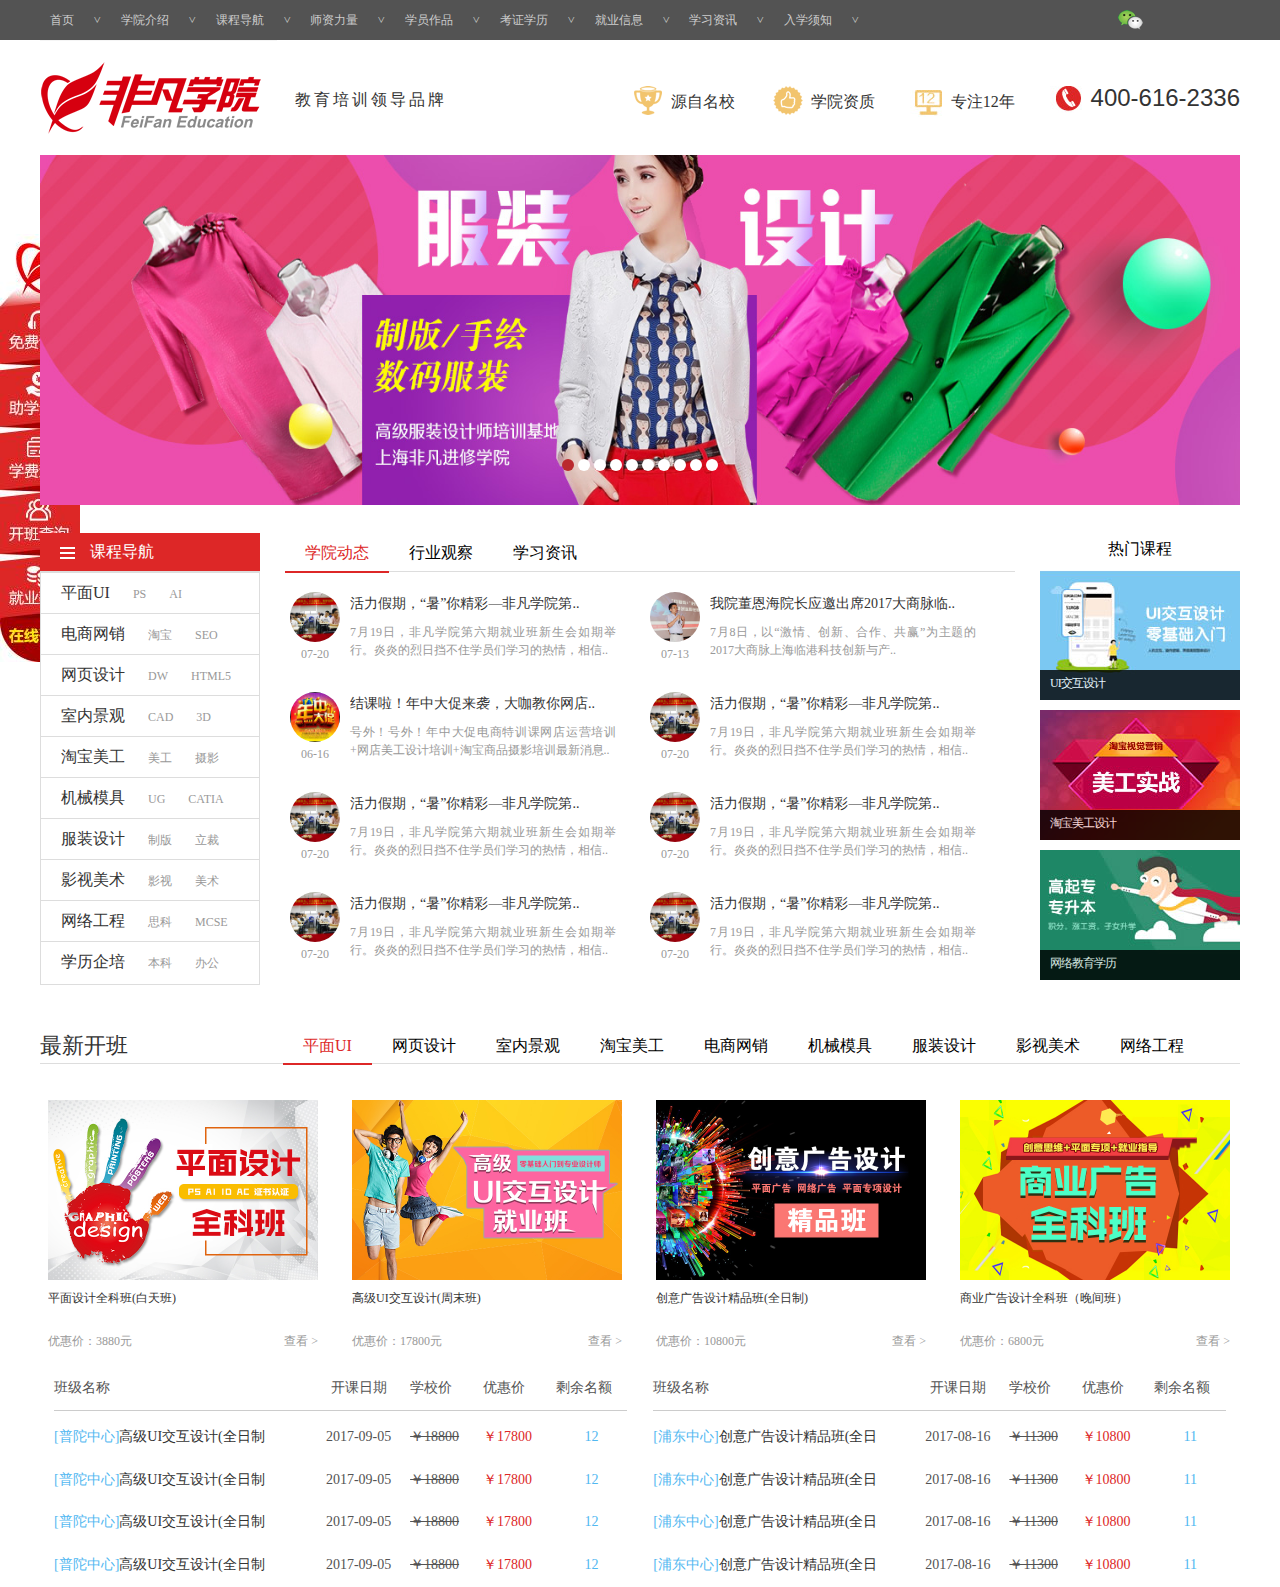
==== index.html @ f6f7ebbf "下午" ====
<!DOCTYPE html>
<html>

	<head>
		<meta charset="UTF-8">
		<title></title>
		<link rel="stylesheet" type="text/css" href="css/style.css" />

	</head>

	<body>
		<div class="side-ad">
			<img src="images/side.jpg">
		</div>
		<div class="top">

			<div class="w">
				<div class="left">
					<ul>
						<li>
							<a href="">首页<span class="row"></span></a>
						</li>
						<li>
							<a href="">学院介绍<span class="row"></span></a>
							<ul>
								<li>
									<a href="">学院简介</a>
								</li>
								<li>
									<a href="">文化风采</a>
								</li>
								<li>
									<a href="">办学特色</a>
								</li>
								<li>
									<a href="">发展进程</a>
								</li>
								<li>
									<a href="">新闻媒体</a>
								</li>
								<li>
									<a href="">校区分布</a>
								</li>
								<li>
									<a href="">加入我们</a>
								</li>
							</ul>
						</li>
						<li>
							<a href="">课程导航<span class="row"></span></a>
							<ul>
								<li>
									<a href="">学院简介</a>
								</li>
								<li>
									<a href="">文化风采</a>
								</li>
								<li>
									<a href="">办学特色</a>
								</li>
								<li>
									<a href="">发展进程</a>
								</li>
								<li>
									<a href="">新闻媒体</a>
								</li>
								<li>
									<a href="">校区分布</a>
								</li>
								<li>
									<a href="">加入我们</a>
								</li>
							</ul>
						</li>
						<li>
							<a href="">师资力量<span class="row"></span></a>
							<ul>
								<li>
									<a href="">学院简介</a>
								</li>
								<li>
									<a href="">文化风采</a>
								</li>
								<li>
									<a href="">办学特色</a>
								</li>
								<li>
									<a href="">发展进程</a>
								</li>
								<li>
									<a href="">新闻媒体</a>
								</li>
								<li>
									<a href="">校区分布</a>
								</li>
								<li>
									<a href="">加入我们</a>
								</li>
							</ul>
						</li>
						<li>
							<a href="">学员作品<span class="row"></span></a>
							<ul>
								<li>
									<a href="">学院简介</a>
								</li>
								<li>
									<a href="">文化风采</a>
								</li>
								<li>
									<a href="">办学特色</a>
								</li>
								<li>
									<a href="">发展进程</a>
								</li>
								<li>
									<a href="">新闻媒体</a>
								</li>
								<li>
									<a href="">校区分布</a>
								</li>
								<li>
									<a href="">加入我们</a>
								</li>
							</ul>
						</li>
						<li>
							<a href="">考证学历<span class="row"></span></a>
							<ul>
								<li>
									<a href="">学院简介</a>
								</li>
								<li>
									<a href="">文化风采</a>
								</li>
								<li>
									<a href="">办学特色</a>
								</li>
								<li>
									<a href="">发展进程</a>
								</li>
								<li>
									<a href="">新闻媒体</a>
								</li>
								<li>
									<a href="">校区分布</a>
								</li>
								<li>
									<a href="">加入我们</a>
								</li>
							</ul>
						</li>
						<li>
							<a href="">就业信息<span class="row"></span></a>
							<ul>
								<li>
									<a href="">学院简介</a>
								</li>
								<li>
									<a href="">文化风采</a>
								</li>
								<li>
									<a href="">办学特色</a>
								</li>
								<li>
									<a href="">发展进程</a>
								</li>
								<li>
									<a href="">新闻媒体</a>
								</li>
								<li>
									<a href="">校区分布</a>
								</li>
								<li>
									<a href="">加入我们</a>
								</li>
							</ul>
						</li>
						<li>
							<a href="">学习资讯<span class="row"></span></a>
							<ul>
								<li>
									<a href="">学院简介</a>
								</li>
								<li>
									<a href="">文化风采</a>
								</li>
								<li>
									<a href="">办学特色</a>
								</li>
								<li>
									<a href="">发展进程</a>
								</li>
								<li>
									<a href="">新闻媒体</a>
								</li>
								<li>
									<a href="">校区分布</a>
								</li>
								<li>
									<a href="">加入我们</a>
								</li>
							</ul>
						</li>
						<li>
							<a href="">入学须知<span class="row"></span></a>
						</li>
					</ul>
				</div>
				<div class="right">
					<div class="wx">
						<img src="images/wx.png" /></div>
					<div class="wx2">
						<img src="images/wx2.jpg" style="display: none;" />
					</div>
				</div>
			</div>
		</div>
		<div class="head">
			<div class="hdlogo1">
				<a href="#"><img src="images/logo.png" /></a>
			</div>
			<div class="hdlogo2">教育培训领导品牌</div>
			<div class="hd3">
				<ul>
					<li><img src="images/jb.png" alt="" />源自名校</li>
					<li><img src="images/zan.png" alt="" />学院资质</li>
					<li><img src="images/dn.jpg" alt="" />专注12年</li>
				</ul>
			</div>
			<div class="hdtell"><img src="images/tel.jpg" />400-616-2336</div>

		</div>
		<div id="banner">
			<div class="pic">
				<ul>
					<li style="display: block;">
						<a href=""><img src="images/1.jpg" /></a>
					</li>
					<li>
						<a href=""><img src="images/2.jpg" /></a>
					</li>
					<li>
						<a href=""><img src="images/3.jpg" /></a>
					</li>
					<li>
						<a href=""><img src="images/4.jpg" /></a>
					</li>
					<li>
						<a href=""><img src="images/5.jpg" /></a>
					</li>
					<li>
						<a href=""><img src="images/6.jpg" /></a>
					</li>
					<li>
						<a href=""><img src="images/7.jpg" /></a>
					</li>
					<li>
						<a href=""><img src="images/8.jpg" /></a>
					</li>
					<li>
						<a href=""><img src="images/9.jpg" /></a>
					</li>
					<li>
						<a href=""><img src="images/10.jpg" /></a>
					</li>
				</ul>
			</div>
			<div class="tab">
				<ul>
					<li class="on"></li>
					<li></li>
					<li></li>
					<li></li>
					<li></li>
					<li></li>
					<li></li>
					<li></li>
					<li></li>
					<li></li>
				</ul>
			</div>
			<div class="btn">
				<div id="leftBtn">&lt;</div>
				<div id="rightBtn">&gt;</div>
			</div>
		</div>
		<div id="contain">
			<div class="JJ1">
				<div class="fl">
					<div class="neibu">
						<div style="background-color: #dd2727;">
							<h2>课程导航</h2>
						</div>
						<ul class="lis">
							<li>
								<a class="big">平面UI</a>
								<a> PS</a>
								<a>AI</a>
								<div class="hide">
									<ul class="hdul">
										<li>
											<p>
												<a>平面设计全科班</a>
											</p>
										</li>
										<li>
											<p>
												<a>创意广告设计精品班</a>
											</p>
										</li>
										<li>
											<p>
												<a>商业广告设计全科班</a>
											</p>
										</li>
										<li>
											<p>
												<a>高级UI交互设计就业班</a>
											</p>
										</li>

									</ul>
								</div>
							</li>
							<li>
								<a class="big">电商网销</a>
								<a>淘宝</a>
								<a>SEO</a>
								<div class="hide">
									<ul class="hdul">
										<li>
											<p>
												<a>淘宝运营实战班(电子商务A)</a>
											</p>
										</li>
										<li>
											<p>
												<a>电商运营操盘高阶班</a>
											</p>
										</li>
										<li>
											<p>
												<a>商城运营高级班</a>
											</p>
										</li>
										<li>
											<p>
												<a>商城运营高级班</a>
											</p>
										</li>
										<li>
											<p>
												<a>全网营销大师班</a>
											</p>
										</li>
										<li>
											<p>
												<a>淘宝运营实战班(电子商务B)</a>
											</p>
										</li>
										<li>
											<p>
												<a>淘宝运营实战班(电子商务B)</a>
											</p>
										</li>
										<li>
											<p>
												<a>Seo优化实战班</a>
											</p>
										</li>
										<li>
											<p>
												<a>网络营销实战班</a>
											</p>
										</li>
										<li>
											<p>
												<a>高级网络营销就业班</a>
											</p>
										</li>

									</ul>
								</div>
							</li>
							<li>
								<a class="big">网页设计</a>
								<a>DW</a>
								<a>HTML5</a>
								<div class="hide">
									<ul class="hdul">
										<li>
											<p>
												<a>网页设计师全科班</a>
											</p>
										</li>
										<li>
											<p>
												<a>网页美工设计实战班</a>
											</p>
										</li>
										<li>
											<p>
												<a>Web前端工程师精品班</a>
											</p>
										</li>
										<li>
											<p>
												<a>PHP网站开发工程师</a>
											</p>
										</li>
										<li>
											<p>
												<a>网页美工设计精品班</a>
											</p>
										</li>
										<li>
											<p>
												<a>高级网页设计就业班</a>
											</p>
										</li>

									</ul>
								</div>
							</li>

							<li>
								<a class="big">室内景观</a>
								<a>CAD</a>
								<a>3D</a>
								<div class="hide">
									<ul class="hdul">
										<li>
											<p>
												<a>CAD室内制图全科班</a>
											</p>
										</li>
										<li>
											<p>
												<a>室内外效果图表现班</a>
											</p>
										</li>
										<li>
											<p>
												<a>软装设计精品班</a>
											</p>
										</li>
										<li>
											<p>
												<a>SketchUp景观设计实战班</a>
											</p>
										</li>
										<li>
											<p>
												<a>景观手绘效果图全科班</a>
											</p>
										</li>
										<li>
											<p>
												<a>3dsmax效果图全科班</a>
											</p>
										</li>
										<li>
											<p>
												<a>室内手绘效果图班</a>
											</p>
										</li>
										<li>
											<p>
												<a>室内设计精品班</a>
											</p>
										</li>
										<li>
											<p>
												<a>高级室内设计就业班</a>
											</p>
										</li>
										<li>
											<p>
												<a>高级景观设计全程班</a>
											</p>
										</li>

									</ul>
								</div>
							</li>
							<li>
								<a class="big">淘宝美工</a>
								<a>美工</a>
								<a>摄影</a>
								<div class="hide">
									<ul class="hdul">
										<li>
											<p>
												<a>淘宝商品摄影美化班</a>
											</p>
										</li>
										<li>
											<p>
												<a>淘宝美工设计实战班</a>
											</p>
										</li>
										<li>
											<p>
												<a>数码摄影精品班</a>
											</p>
										</li>
										<li>
											<p>
												<a>淘宝美工设计精品班</a>
											</p>
										</li>

									</ul>
								</div>
							</li>
							<li>
								<a class="big">机械模具</a>
								<a>UG</a>
								<a>CATIA</a>
								<div class="hide">
									<ul class="hdul">
										<li>
											<p>
												<a>CAD机械制图实战</a>
											</p>
										</li>
										<li>
											<p>
												<a>UG模具设计全能班</a>
											</p>
										</li>
										<li>
											<p>
												<a>Catia模具设计全科班</a>
											</p>
										</li>
										<li>
											<p>
												<a>高级模具设计全程班</a>
											</p>
										</li>
										<li>
											<p>
												<a>Ansys有限元分析标准班</a>
											</p>
										</li>
										<li>
											<p>
												<a>模具工业设计手绘</a>
											</p>
										</li>
										<li>
											<p>
												<a>Solidworks模具设计全科班</a>
											</p>
										</li>
										<li>
											<p>
												<a>Pro/e/Creo模具设计实战</a>
											</p>
										</li>
										<li>
											<p>
												<a>Ansys有限元分析提高班</a>
											</p>
										</li>
										<li>
											<p>
												<a>Inventor实战班</a>
											</p>
										</li>

									</ul>
								</div>
							</li>
							<li>
								<a class="big">服装设计</a>
								<a>制版</a>
								<a>立裁 </a>
								<div class="hide">
									<ul class="hdul">
										<li>
											<p>
												<a>服装CAD</a>
											</p>
										</li>
										<li>
											<p>
												<a>数码服装设计全科班</a>
											</p>
										</li>
										<li>
											<p>
												<a>服装制版全科班</a>
											</p>
										</li>
										<li>
											<p>
												<a>高级服装设计全程班</a>
											</p>
										</li>
										<li>
											<p>
												<a>服装设计立体裁剪</a>
											</p>
										</li>
										<li>
											<p>
												<a>手绘服装设计全科班</a>
											</p>
										</li>
										<li>
											<p>
												<a>服装设计精品班</a>
											</p>
										</li>

									</ul>
								</div>
							</li>
							<li>
								<a class="big">影视美术</a>
								<a>影视</a>
								<a>美术</a>
								<div class="hide">
									<ul class="hdul">
										<li>
											<p>
												<a>山东大学网络教育2017年招生简章</a>
											</p>
										</li>
										<li>
											<p>
												<a>上海交通大学网络教育2017年招生简章</a>
											</p>
										</li>
										<li>
											<p>
												<a>上海海事大学2017年成人教育</a>
											</p>
										</li>
										<li>
											<p>
												<a>华东政法大学《金融管理》自考专升本</a>
											</p>
										</li>
										<li>
											<p>
												<a>同济大学《工程管理》自考专升本</a>
											</p>
										</li>
										<li>
											<p>
												<a>华东师范大学网络教育2017年招生简章</a>
											</p>
										</li>
										<li>
											<p>
												<a>华中师范大学网络教育2017年招生简章</a>
											</p>
										</li>
										<li>
											<p>
												<a>上海金融学院《投资理财》自考专升本</a>
											</p>
										</li>
										<li>
											<p>
												<a>复旦大学《护理学》自考专升本</a>
											</p>
										</li>
										<li>
											<p>
												<a>上海大学《机械制造及自动化》自考专升本</a>
											</p>
										</li>

									</ul>
								</div>
							</li>
							<li>
								<a class="big">网络工程</a>
								<a>思科</a>
								<a>MCSE</a>
								<div class="hide">
									<ul class="hdul">
										<li>
											<p>
												<a>山东大学网络教育2017年招生简章</a>
											</p>
										</li>
										<li>
											<p>
												<a>上海交通大学网络教育2017年招生简章</a>
											</p>
										</li>
										<li>
											<p>
												<a>上海海事大学2017年成人教育</a>
											</p>
										</li>
										<li>
											<p>
												<a>华东政法大学《金融管理》自考专升本</a>
											</p>
										</li>
										<li>
											<p>
												<a>同济大学《工程管理》自考专升本</a>
											</p>
										</li>
										<li>
											<p>
												<a>华东师范大学网络教育2017年招生简章</a>
											</p>
										</li>
										<li>
											<p>
												<a>华中师范大学网络教育2017年招生简章</a>
											</p>
										</li>
										<li>
											<p>
												<a>上海金融学院《投资理财》自考专升本</a>
											</p>
										</li>
										<li>
											<p>
												<a>复旦大学《护理学》自考专升本</a>
											</p>
										</li>
										<li>
											<p>
												<a>上海大学《机械制造及自动化》自考专升本</a>
											</p>
										</li>

									</ul>
								</div>
							</li>
							<li>
								<a class="big">学历企培</a>
								<a>本科</a>
								<a>办公</a>
								<div class="hide">
									<ul class="hdul">
										<li>
											<p>
												<a>山东大学网络教育2017年招生简章</a>
											</p>
										</li>
										<li>
											<p>
												<a>上海交通大学网络教育2017年招生简章</a>
											</p>
										</li>
										<li>
											<p>
												<a>上海海事大学2017年成人教育</a>
											</p>
										</li>
										<li>
											<p>
												<a>华东政法大学《金融管理》自考专升本</a>
											</p>
										</li>
										<li>
											<p>
												<a>同济大学《工程管理》自考专升本</a>
											</p>
										</li>
										<li>
											<p>
												<a>华东师范大学网络教育2017年招生简章</a>
											</p>
										</li>
										<li>
											<p>
												<a>华中师范大学网络教育2017年招生简章</a>
											</p>
										</li>
										<li>
											<p>
												<a>上海金融学院《投资理财》自考专升本</a>
											</p>
										</li>
										<li>
											<p>
												<a>复旦大学《护理学》自考专升本</a>
											</p>
										</li>
										<li>
											<p>
												<a>上海大学《机械制造及自动化》自考专升本</a>
											</p>
										</li>

									</ul>
								</div>
							</li>
						</ul>

					</div>
				</div>
				<div class="xinwen">
					<div class="xwdh">
						<div class="tab1">
							<ul class="hand">
								<li class="now">学院动态</li>
								<li>行业观察</li>
								<li>学习资讯</li>
							</ul>
						</div>
						<div class="tablist">
							<div class="m tablist-1" style="display: block;">
								<ul class="news">
									<li class="item">
										<a class="feed" href=""><img src="images/201707201656467.jpg" alt=""></img><span>07-20</span></a>
										<div class="ad">
											<div class="adn">
												<a>活力假期，“暑”你精彩—非凡学院第..</a>
											</div>
											<a class="small">7月19日，非凡学院第六期就业班新生会如期举行。炎炎的烈日挡不住学员们学习的热情，相信..</a>
										</div>
									</li>
									<li class="item">
										<a class="feed" href=""><img src="images/201707131626567.jpg" alt=""></img><span>07-13</span></a>
										<div class="ad">
											<div class="adn">
												<a>我院董恩海院长应邀出席2017大商脉临..</a>
											</div>
											<a class="small">7月8日，以“激情、创新、合作、共赢”为主题的2017大商脉上海临港科技创新与产..</a>
										</div>
									</li>
									<li class="item">
										<a class="feed" href=""><img src="images/201706161701034.jpg" alt=""></img><span>06-16</span></a>
										<div class="ad">
											<div class="adn">
												<a>结课啦！年中大促来袭，大咖教你网店..</a>
											</div>
											<a class="small">号外！号外！年中大促电商特训课网店运营培训+网店美工设计培训+淘宝商品摄影培训最新消息..</a>
										</div>
									</li>
									<li class="item">
										<a class="feed" href=""><img src="images/201707201656467.jpg" alt=""></img><span>07-20</span></a>
										<div class="ad">
											<div class="adn">
												<a>活力假期，“暑”你精彩—非凡学院第..</a>
											</div>
											<a class="small">7月19日，非凡学院第六期就业班新生会如期举行。炎炎的烈日挡不住学员们学习的热情，相信..</a>
										</div>
									</li>
									<li class="item">
										<a class="feed" href=""><img src="images/201707201656467.jpg" alt=""></img><span>07-20</span></a>
										<div class="ad">
											<div class="adn">
												<a>活力假期，“暑”你精彩—非凡学院第..</a>
											</div>
											<a class="small">7月19日，非凡学院第六期就业班新生会如期举行。炎炎的烈日挡不住学员们学习的热情，相信..</a>
										</div>
									</li>
									<li class="item">
										<a class="feed" href=""><img src="images/201707201656467.jpg" alt=""></img><span>07-20</span></a>
										<div class="ad">
											<div class="adn">
												<a>活力假期，“暑”你精彩—非凡学院第..</a>
											</div>
											<a class="small">7月19日，非凡学院第六期就业班新生会如期举行。炎炎的烈日挡不住学员们学习的热情，相信..</a>
										</div>
									</li>
									<li class="item">
										<a class="feed" href=""><img src="images/201707201656467.jpg" alt=""></img><span>07-20</span></a>
										<div class="ad">
											<div class="adn">
												<a>活力假期，“暑”你精彩—非凡学院第..</a>
											</div>
											<a class="small">7月19日，非凡学院第六期就业班新生会如期举行。炎炎的烈日挡不住学员们学习的热情，相信..</a>
										</div>
									</li>
									<li class="item">
										<a class="feed" href=""><img src="images/201707201656467.jpg" alt=""></img><span>07-20</span></a>
										<div class="ad">
											<div class="adn">
												<a>活力假期，“暑”你精彩—非凡学院第..</a>
											</div>
											<a class="small">7月19日，非凡学院第六期就业班新生会如期举行。炎炎的烈日挡不住学员们学习的热情，相信..</a>
										</div>
									</li>

								</ul>
							</div>
							<div class="m tablist-2" style="display:none ; ">
								<ul class="news">
									<li class="item">
										<a class="feed" href=""><img src="images/201707201656467.jpg" alt=""></img><span>07-20</span></a>
										<div class="ad">
											<div class="adn">
												<a>活力假期，“暑”你精彩—非凡学院第..</a>
											</div>
											<a class="small">7月19日，非凡学院第六期就业班新生会如期举行。炎炎的烈日挡不住学员们学习的热情，相信..</a>
										</div>
									</li>
									<li class="item">
										<a class="feed" href=""><img src="images/201707131626567.jpg" alt=""></img><span>07-13</span></a>
										<div class="ad">
											<div class="adn">
												<a>我院董恩海院长应邀出席2017大商脉临..</a>
											</div>
											<a class="small">7月8日，以“激情、创新、合作、共赢”为主题的2017大商脉上海临港科技创新与产..</a>
										</div>
									</li>
									<li class="item">
										<a class="feed" href=""><img src="images/201706161701034.jpg" alt=""></img><span>06-16</span></a>
										<div class="ad">
											<div class="adn">
												<a>结课啦！年中大促来袭，大咖教你网店..</a>
											</div>
											<a class="small">号外！号外！年中大促电商特训课网店运营培训+网店美工设计培训+淘宝商品摄影培训最新消息..</a>
										</div>
									</li>
									<li class="item">
										<a class="feed" href=""><img src="images/201707201656467.jpg" alt=""></img><span>07-20</span></a>
										<div class="ad">
											<div class="adn">
												<a>活力假期，“暑”你精彩—非凡学院第..</a>
											</div>
											<a class="small">7月19日，非凡学院第六期就业班新生会如期举行。炎炎的烈日挡不住学员们学习的热情，相信..</a>
										</div>
									</li>
									<li class="item">
										<a class="feed" href=""><img src="images/201707201656467.jpg" alt=""></img><span>07-20</span></a>
										<div class="ad">
											<div class="adn">
												<a>活力假期，“暑”你精彩—非凡学院第..</a>
											</div>
											<a class="small">7月19日，非凡学院第六期就业班新生会如期举行。炎炎的烈日挡不住学员们学习的热情，相信..</a>
										</div>
									</li>
									<li class="item">
										<a class="feed" href=""><img src="images/201707201656467.jpg" alt=""></img><span>07-20</span></a>
										<div class="ad">
											<div class="adn">
												<a>活力假期，“暑”你精彩—非凡学院第..</a>
											</div>
											<a class="small">7月19日，非凡学院第六期就业班新生会如期举行。炎炎的烈日挡不住学员们学习的热情，相信..</a>
										</div>
									</li>
									<li class="item">
										<a class="feed" href=""><img src="images/201707201656467.jpg" alt=""></img><span>07-20</span></a>
										<div class="ad">
											<div class="adn">
												<a>活力假期，“暑”你精彩—非凡学院第..</a>
											</div>
											<a class="small">7月19日，非凡学院第六期就业班新生会如期举行。炎炎的烈日挡不住学员们学习的热情，相信..</a>
										</div>
									</li>
									<li class="item">
										<a class="feed" href=""><img src="images/201707201656467.jpg" alt=""></img><span>07-20</span></a>
										<div class="ad">
											<div class="adn">
												<a>活力假期，“暑”你精彩—非凡学院第..</a>
											</div>
											<a class="small">7月19日，非凡学院第六期就业班新生会如期举行。炎炎的烈日挡不住学员们学习的热情，相信..</a>
										</div>
									</li>

								</ul>
							</div>

							<div class="m tablist-3" style="display:none ;">
								<ul class="news">
									<li class="item">
										<a class="feed" href=""><img src="images/201707201656467.jpg" alt=""></img><span>07-20</span></a>
										<div class="ad">
											<div class="adn">
												<a>活力假期，“暑”你精彩—非凡学院第..</a>
											</div>
											<a class="small">7月19日，非凡学院第六期就业班新生会如期举行。炎炎的烈日挡不住学员们学习的热情，相信..</a>
										</div>
									</li>
									<li class="item">
										<a class="feed" href=""><img src="images/201707131626567.jpg" alt=""></img><span>07-13</span></a>
										<div class="ad">
											<div class="adn">
												<a>我院董恩海院长应邀出席2017大商脉临..</a>
											</div>
											<a class="small">7月8日，以“激情、创新、合作、共赢”为主题的2017大商脉上海临港科技创新与产..</a>
										</div>
									</li>
									<li class="item">
										<a class="feed" href=""><img src="images/201706161701034.jpg" alt=""></img><span>06-16</span></a>
										<div class="ad">
											<div class="adn">
												<a>结课啦！年中大促来袭，大咖教你网店..</a>
											</div>
											<a class="small">号外！号外！年中大促电商特训课网店运营培训+网店美工设计培训+淘宝商品摄影培训最新消息..</a>
										</div>
									</li>
									<li class="item">
										<a class="feed" href=""><img src="images/201707201656467.jpg" alt=""></img><span>07-20</span></a>
										<div class="ad">
											<div class="adn">
												<a>活力假期，“暑”你精彩—非凡学院第..</a>
											</div>
											<a class="small">7月19日，非凡学院第六期就业班新生会如期举行。炎炎的烈日挡不住学员们学习的热情，相信..</a>
										</div>
									</li>
									<li class="item">
										<a class="feed" href=""><img src="images/201707201656467.jpg" alt=""></img><span>07-20</span></a>
										<div class="ad">
											<div class="adn">
												<a>活力假期，“暑”你精彩—非凡学院第..</a>
											</div>
											<a class="small">7月19日，非凡学院第六期就业班新生会如期举行。炎炎的烈日挡不住学员们学习的热情，相信..</a>
										</div>
									</li>
									<li class="item">
										<a class="feed" href=""><img src="images/201707201656467.jpg" alt=""></img><span>07-20</span></a>
										<div class="ad">
											<div class="adn">
												<a>活力假期，“暑”你精彩—非凡学院第..</a>
											</div>
											<a class="small">7月19日，非凡学院第六期就业班新生会如期举行。炎炎的烈日挡不住学员们学习的热情，相信..</a>
										</div>
									</li>
									<li class="item">
										<a class="feed" href=""><img src="images/201707201656467.jpg" alt=""></img><span>07-20</span></a>
										<div class="ad">
											<div class="adn">
												<a>活力假期，“暑”你精彩—非凡学院第..</a>
											</div>
											<a class="small">7月19日，非凡学院第六期就业班新生会如期举行。炎炎的烈日挡不住学员们学习的热情，相信..</a>
										</div>
									</li>
									<li class="item">
										<a class="feed" href=""><img src="images/201707201656467.jpg" alt=""></img><span>07-20</span></a>
										<div class="ad">
											<div class="adn">
												<a>活力假期，“暑”你精彩—非凡学院第..</a>
											</div>
											<a class="small">7月19日，非凡学院第六期就业班新生会如期举行。炎炎的烈日挡不住学员们学习的热情，相信..</a>
										</div>
									</li>

								</ul>
							</div>
						</div>
					</div>
				
				</div>
				<div class="youtu">
						<div class="rm">热门课程</div>
					<div class="cover">
						<div class="caption"><a><img src="images/kex.jpg"  /><div class=" n boxcaption-1"><h3>UI交互设计</h3><p>高薪职业，不学可惜</p></div></a></div>
						<div class="caption"><a><img src="images/kex2.jpg"  /><div class=" n boxcaption-2"><h3>淘宝美工设计</h3><p>高薪职业，不学可惜</p></div></a></div>
						<div class="caption"><a><img src="images/kex3.jpg"  /><div class=" n boxcaption-3"><h3>网络教育学历</h3><p>高薪职业，不学可惜</p></div></a></div>
				    </div>
				</div>
		    </div>
		<div class="clear"></div>
		<div class="jj2" >
			<div class="tab4">
				<h2 class="kb">最新开班</h2>
				<ul class="hand">
					<li class="now">平面UI</li>
					<li>网页设计</li>
					<li>室内景观</li>
					<li>淘宝美工</li>
					<li>电商网销</li>
					<li>机械模具</li>
					<li>服装设计</li>
					<li>影视美术</li>
					<li>网络工程</li>
				</ul>
			</div>
		    <div class="tablist4">
		    	<div class="xkb" style="display: block;">
		    		<div class="tablistnb">
		    			<div class="kblist">
		    				<ul class="class-list">
		    					<li>
		    						<div class="hot"><a class="ava"><img src="images/zuixinkaiban/201702071146536.jpg" /> </a></div>
		    						<div >
		    							<span class="class-tittle"><a style="color: #333333;">平面设计全科班(白天班)</a></span>
		    							<a class="link-list">查看 <span class="s4">></span></a>
		    							<span class="js">优惠价：3880元</span>
		    						</div>
		    					
		    					</li>
		    					<li>
		    						<div class="hot"><a class="ava"><img src="images/zuixinkaiban/201702070953042.jpg" /> </a></div>
		    						<div >
		    							<span class="class-tittle"><a style="color: #333333;">高级UI交互设计(周末班)</a></span>
		    							<a class="link-list">查看 <span class="s4">></span></a>
		    							<span class="js">优惠价：17800元</span>
		    						</div>
		    					
		    					</li>
		    					<li>
		    						<div class="hot"><a class="ava"><img src="images/zuixinkaiban/201702070951174.jpg" /> </a></div>
		    						<div >
		    							<span class="class-tittle"><a style="color: #333333;">创意广告设计精品班(全日制)</a></span>
		    							<a class="link-list">查看 <span class="s4">></span></a>
		    							<span class="js">优惠价：10800元</span>
		    						</div>
		    					
		    					</li>
		    					<li style="width: 270px; margin: 0px;">
		    						<div class="hot"><a class="ava"><img src="images/zuixinkaiban/201702161139507.jpg" /> </a></div>
		    						<div >
		    							<span class="class-tittle"><a style="color: #333333;">商业广告设计全科班（晚间班）</a></span>
		    							<a class="link-list">查看 <span class="s4">></span></a>
		    							<span class="js">优惠价：6800元</span>
		    						</div>
		    					
		    					</li>
		    				</ul>
		    			</div>
		    			<div class="kbjs">
		    				<table class="Class-list">
		    					<thead>
		    						<tr>
		    							<td style="width:253px ;">班级名称</td>
		    							<td align="center">开课日期</td>
		    							<td>学校价</td>
		    							<td>优惠价</td>
		    							<td>剩余名额</td>
		    							<td style="width: 6px;">&nbsp;</td>
		    							<td  style="width:253px ;">班级名称</td>
		    							<td align="center">开课日期</td>
		    							<td>学校价</td>
		    							<td>优惠价</td>
		    							<td>剩余名额</td>
		    						</tr>
		    						<tr>
		    							<td colspan="5" align="left"><div class="line2"></div>
		    								<td></td>
		    							</td>
		    							<td colspan="5" align="right"><div class="line2"></div></td>
		    						</tr>
		    					</thead>
		    					<tbody>
		    						<tr >
		    						<td><a><span class="s9">[普陀中心]</span>高级UI交互设计(全日制</a></td>
		    						<td align="center">2017-09-05</td>
		    						<td class="strou">￥18800</td>
		    						<td style="color: #DD2727;">￥17800</td>
		    						<td align="center"><a class="link6">12</a></td>
		    						<td style="width: 6px;">&nbsp;</td>
		    						<td><a><span class="s9">[浦东中心]</span>创意广告设计精品班(全日</a></td>
		    						<td align="center">2017-08-16</td>
		    						<td class="strou">￥11300</td>
		    						<td style="color: #DD2727;">￥10800</td>
		    						<td align="center"><a class="link6">11</a></td>
		    						</tr>
		    					    <tr >
		    						<td><a><span class="s9">[普陀中心]</span>高级UI交互设计(全日制</a></td>
		    						<td align="center">2017-09-05</td>
		    						<td class="strou">￥18800</td>
		    						<td style="color: #DD2727;">￥17800</td>
		    						<td align="center"><a class="link6">12</a></td>
		    						<td style="width: 6px;">&nbsp;</td>
		    						<td><a><span class="s9">[浦东中心]</span>创意广告设计精品班(全日</a></td>
		    						<td align="center">2017-08-16</td>
		    						<td class="strou">￥11300</td>
		    						<td style="color: #DD2727;">￥10800</td>
		    						<td align="center"><a class="link6">11</a></td>
		    						</tr>
		    					<tr >
		    						<td><a><span class="s9">[普陀中心]</span>高级UI交互设计(全日制</a></td>
		    						<td align="center">2017-09-05</td>
		    						<td class="strou">￥18800</td>
		    						<td style="color: #DD2727;">￥17800</td>
		    						<td align="center"><a class="link6">12</a></td>
		    						<td style="width: 6px;">&nbsp;</td>
		    						<td><a><span class="s9">[浦东中心]</span>创意广告设计精品班(全日</a></td>
		    						<td align="center">2017-08-16</td>
		    						<td class="strou">￥11300</td>
		    						<td style="color: #DD2727;">￥10800</td>
		    						<td align="center"><a class="link6">11</a></td>
		    						</tr>
		    					<tr >
		    						<td><a><span class="s9">[普陀中心]</span>高级UI交互设计(全日制</a></td>
		    						<td align="center">2017-09-05</td>
		    						<td class="strou">￥18800</td>
		    						<td style="color: #DD2727;">￥17800</td>
		    						<td align="center"><a class="link6">12</a></td>
		    						<td style="width: 6px;">&nbsp;</td>
		    						<td><a><span class="s9">[浦东中心]</span>创意广告设计精品班(全日</a></td>
		    						<td align="center">2017-08-16</td>
		    						<td class="strou">￥11300</td>
		    						<td style="color: #DD2727;">￥10800</td>
		    						<td align="center"><a class="link6">11</a></td>
		    						</tr>
		    					</tbody>
		    				</table>
		    			</div>
		    		</div>
		    	</div>
		    	
		    </div>
		</div>
		</div>
			<script type="text/javascript" src="js/jquery-2.1.0.js"></script>
			<script type="text/javascript">
				$(".top ul li").hover(function() {
					$(this).children("ul").slideDown(200);
					$(this).addClass("active");
				}, function() {
					$(this).children("ul").slideUp(200);
					$(this).removeClass("active");

				});
				//微信
				$(".wx img").hover(function() {
					$(".wx2").children("img").fadeIn(200);
				}, function() { $(".wx2").children("img").fadeOut(200); });
				//悬浮tu
				$(document).ready(function() {

					var h = $(window).height();
					var sh = $(".side-ad").height();
					// 上边滑动的距离
					var offsetTop = $(window).scrollTop();
					var top = (h - sh) / 2;
					$(".side-ad").css("top", top + offsetTop + "px");

					$(document).scroll(function() {
						offsetTop = $(window).scrollTop();
						$(".side-ad").stop(true, true).animate({ top: top + offsetTop + "px" }, 1000);
					});
				});
				//banner
				$(function() {
					var $tabLi = $("#banner .tab li");
					var $picLi = $("#banner .pic li");
					var $btnDiv = $("#banner .btn div");
					var $banner = $("#banner");
					var $btn = $("#banner .btn");
					var index = 0;
					var timer;
					$tabLi.hover(function() {
						index = $(this).index();
						fn();
					});
					$banner.hover(function() {
						$btn.show();
						clearInterval(timer);
					}, function() {
						$btn.hide();
						aoto();
					});
					$btnDiv.click(function() {
						var i = $(this).index();
						if(i) {
							index++;
							index %= $tabLi.length;
						} else {
							index--;
							if(index < 0) index = $tabLi.length - 1;
						}
						fn();
					}).mousedown(function() {
						return false;
					});
					aoto();

					function aoto() {
						timer = setInterval(function() {
							index++;
							index %= $tabLi.length;
							fn();

						}, 3000)
					};

					function fn() {
						$tabLi.eq(index).addClass("on").siblings().removeClass("on");
						$picLi.eq(index).stop(true).fadeIn().siblings().stop(true).fadeOut();
					};
				});
				//列表
				$(".lis li").hover(function() {
					$(this).children(".hide").show(200);

				}, function() {
					$(this).children(".hide").hide(200);
				});
				//学院导航	
				$(".tab1 li").hover(function() {
					index = $(this).index();
					$(this).addClass("now").siblings().removeClass("now");

					$(".tablist .m").eq(index).stop(true).fadeIn().siblings().stop(true).fadeOut();
				});
				//youtu
				$(".cover .caption").hover(function(){
					index = $(this).index();
					$(".cover .n").eq(index).animate({"top":"60px"},200);
				},function(){
					$(".cover .n").eq(index).animate({"top":"100px"},200);
				});
				//zuixinkaiban
				$(".ava img").hover(function(){
				
				$(this).stop(true,true).animate({
					width:"150%",
					height:"150%",
					top:"-25%",
					left:"-25%"
				},300);
				
			},function(){
				
				$(this).stop(true,true).animate({
					width:"100%",
					height:"100%",
					top:"0",
					left:"0"
				},300);
			
			});
			</script>
	</body>

</html>
---- css/style.css ----
*{
				margin: 0;
				padding: 0;
				font-size: 12px;
				font-family: "微软雅黑";
			}
			.clear:after {
	display: block;
	content: "";
	clear: both;}
			.w {
	width: 1200px;
	margin: 0 auto;}
			li{list-style: none;}
			a{text-decoration: none;
			color: #ccc;}
			.left{float: left;
			}
			.right{float: right;
			margin-right: 90px;}
			.top{
				height: 40px;
				width: 100%;
				line-height: 40px;
				background-color: #535353;
			}
			
	.top .left ul li{float: left;
	
		padding:0 10px;
		position: relative;
	}
	.top .right ul li img{padding-top: 10px;}	
	.top .left ul li ul{position: absolute;
	top: 40px;
	left: 0px;
	text-align: center;
	
	z-index: 10000;}
	.top .left ul li ul{display: none;}
	.top li span{
	padding-left: 20px;
}
.top li span:after{
	display: inline-block;
	content: ">";
	-webkit-transform: rotate(90deg);
	-moz-transform: rotate(90deg);
	transform: rotate(90deg);
}
.top li.active span:after{
	-webkit-transform: rotate(270deg);
	-moz-transform: rotate(270deg);
	transform: rotate(270deg);}
	.top ul li:hover{
	background-color: white;}
	.top ul ul li:hover{
	background-color: white;
}
.top ul li:hover a{
	color: #535353; text-align: center;}
.top ul ul{display: block;
	text-align: center;
	background-color: white;
	width: 98px;
	line-height: 32px;
	position: absolute;
	border: solid 1px gainsboro;
	border-top-color: #fff;
	top: 40px;
	left: 0px;
}
.top ul ul li:hover a{
	color: #dd2727;
}
.right .wx img{
	margin: 10px 4px;
	cursor: pointer;
}
.right{position: relative;}
.right .wx2 img{position:absolute ;top: 40px;
left: 18px;
z-index: 99999;}
/*head*/
.head{
	width: 1200px;
	margin: 0 auto;
	height: 115px;
	position: relative;
}
.head .hdlogo1{width: 240px;
height: 115px;
float: left;}
.head .hdlogo2{
	float: left;
    width: 250px;
    font-size: 16px;
    color: #333;
    padding: 50px 85px 40px 15px;
    word-spacing: 3px;
    letter-spacing: 3px;
}
.side-ad{
	position: absolute;
	left: 0;
	top: 0px;
}
.hd3{
	float: left;
width: 420px;
margin-left: 0px;
padding-top: 42px;

}
.hd3 ul li{
	float: left;
width: 33.3%;
font-size: 16px;
color: #333;
line-height: 40px;

}
.hd3 ul li img{
	float: left;
width: 35px;
height: 35px;
padding-right: 6px;

}
.hdtell{

float: left;
width: 190px;
font-size: 24px;
font-family: Arial, Helvetica, sans-serif;
color: #333;
font-weight: lighter;
text-align: right;
padding-top: 22px;
line-height: 40px;

}
.hdtell img{
	z-index: 999;
	float: left;
}
/*banner*/
#banner{
				width: 1200px;
				height: 350px;
				margin: 0px auto;
				position: relative;
			}
			li{list-style: none;}
			#banner .pic{widows: 100%;
			height: 100%;
			}
			#banner .pic ul li{
				top: 0px;
				left: 0px;
				position: absolute;
			display: none;}
			#banner .pic ul li img{width: 1200px;
				height: 350px;}
			#banner .tab{
				width: 280px;
				height: 20px;
				position: absolute;
				bottom: 26px;
				left: 50%;
				margin-left: -80PX;
				
			}
			.tab ul li{float: left;
			border-radius:100% ;
			width: 12px;
			height: 12px;
				background-color: white;
				margin: 0 2px;
				cursor: pointer;}
				.tab ul li.on{background-color: #ba292d;}
				#banner .btn div{
					width: 30px;
					height: 60px;
					background: rgba(0,0,0,0.4);
					text-align: center;
					line-height: 60px;
					color: #fff;
					font-size: 24px;
					position: absolute;
					top: 50%;
					margin-top: -30px;
					cursor: pointer;
				}
				#banner .btn{display: none;}
				#leftBtn{left: 0px;}
				#rightBtn{right: 0px;}
/*contain*/
#contain{width: 1200px;
margin: 0 auto;
position: relative;
}
#contain .JJ1{
	margin-top: 28px;
}
#contain .JJ1 .fl{
	
	width: 220px;
float: left;
height: 450px;

}
.neibu{
	position: absolute;
top: 0px;
left: 0;
z-index: 1000;
width: 220px;
background-color: #ffffff;
}
.neibu h2{
	background: url(../images/zk.png) no-repeat 20px center;
	width: 170px;
padding-left: 50px;
height: 38px;
line-height: 38px;
color: #fff;
font-size: 16px;
font-weight: 400;
cursor: pointer;
}
.xinwen{
	width: 730px;
float: left;
height: 450px;
margin-left: 25px;
margin-right: 25px;

}
.xinwen .xwdh{width: 730px;
margin: 0px auto;
padding-top: 6px;
}
.tab1{width: 730px;
height: 32px;
border-bottom: 1px solid #ddd;
}
.tab1 li{padding: 0 20px;
line-height: 28px;
text-align: center;
float: left;
display: inline;
font-size: 16px;}
.now{cursor: pointer;
font-size: 16px;
color: #dd2727;
text-align: center;
height: 32px;
border-bottom: 2px solid #dd2727;
}
.tablist{height: 410px;
font-size: 14px;
font-family: "Microsoft YaHei" !important;
color: #333;
line-height: 24px;
padding: 5px;
}
.m{height: 410px;}

.news{height: 410px;}
.item{width: 360px;
height: 70px;
float: left;
position: relative;
margin: 15px 0;
}
.item img{width: 50px;
height: 50px;
border-radius: 80px;
display: block;
}
.item span{width: 50px;
height: 20px;
	display: block;
font-size: 12px;
color: #999;
text-align: center;}
.ad{text-align: justify;
padding: 0 34px 0 60px;
font-size: 14px;
color: #999;
line-height: 24px;
position: absolute;
top: 0px;

}
.adn{color: #333;
margin-bottom: 10px;
display: block;
height: 21px;
overflow: hidden;
}
.adn a{font-size: 14px;
color: #333;}
.adn a:hover{color: #DD2727;}
.small{font-size: 12px;
color: #999;
display: block;
line-height: 18px;
}
.youtu{
	
	width: 200px;
float: left;
height: 450px;
}
.neibu .lis{
	padding-left: 0px;
width: 218px;
margin-top: 0px;

height: 412px;
border: 1px solid #ddd;
}

.lis li{
	line-height: 40px;
height: 40px;

border-top: 1px #ddd solid;
margin-right: 0px;
padding-left: 20px;

}
.lis li a{display: inline-block;
height: 40px;
white-space: nowrap;
color:#999;
padding-right: 20px;
cursor: pointer;
}
.lis li a:hover {color: #DD2727;}
.lis li a.big{
	font-size: 16px;
font-family: "\5FAE\8F6F\96C5\9ED1";
color: #333;

}
.hide{position: absolute;
z-index: 999;
left: 220px;
top: 38px;
background-color: #fff;
border: 1px #ddd solid;
display: none;
border-left: 0 none;
width: 620px;
height: 412px;
overflow: hidden;
}
.hdul{width: 620px;
height: 400px;
}
.hdul li{float: left;
margin-top: 20px;
margin-left: 20px;
width: 270px;
line-height: 22px;
border-bottom: 0;
height: 40px;
font-size: 12px;
color: #999;
padding-left: 20pxs;
}
.hdul li a{font-size: 14px;
color: #333;
cursor: pointer;
}
.youtu{width: 200px;
float: left;}
.caption{width: 200px;
    height: 130px;
    margin-top: 10px;
   overflow: hidden;
    position: relative;}
.rm{font-size: 16px;
    padding-top: 6px;
    font-family: "微软雅黑";
    text-align: center;}
    .n{position: absolute;
    background: #000;
    height: 100px;
    width: 100%;
    opacity: 0.8;
    top: 100px;}
    h3{margin: 5px 10px 8px 10px;
    color: #FFF;
    font: 12px "Microsoft YaHei" ! important;
    letter-spacing: -1px;
    font-weight: bold;}
    p{padding: 0px 10px;
    height: 10px;
    color: #afafaf;
    font: 12px "Microsoft YaHei" ! important;}
/*最新开班*/
.jj2{margin-top: 48px;}
.tab4{width: 1200px;
height: 32px;
border-bottom: 1px solid #ddd
}
.kb{font-size: 22px;
font-family: "Microsoft YaHei" !important;
color: #333;
font-weight: lighter;
margin-right: 155px;

float: left;}
.hand{cursor: pointer;}
.tab4 li{padding: 0 20px;
font-size: 16px;
line-height: 30px;
text-align: center;
float: left;
display: inline;
}
.xkb{display: none;}
.tablistnb{height: 430px;
margin-top: 28px;
    height: 430px;
    font-size: 14px;
    font-family: "Microsoft YaHei" !important;
    color: #535353;
    line-height: 24px;
    padding: 0px 0px 10px 0px;
}
.kbjs{width: 1184px;
height: 217px;
margin: 20px 8px;}
.kblist{width: 100%;
height: 258px;}
.class-list li{
	height: 180px;
	width: 270px;
margin-right: 18px;
float: left;
padding: 8px;

}
.hot{width: 100%;
height: 100%;
padding: 0;
margin: 0;


}
.ava{position: relative;
	display: block;
    height: 180px;
    overflow: hidden;

width: 270px;}
.ava img{height: 100%;
width: 100%;
position: absolute;
}
.class-tittle{font-size: 14px;
font-size: 14px;
display: block;
margin: 7px 0 8px;
line-height: 22px;
height: 34px;
overflow: hidden;
}
.class-tittle a{color: #333;}
.link-list{display: block;
float: right;
color: #999;
font-size: 12px;
cursor: pointer;}
.js{color: #999;
line-height: 20px;
font-size: 12px;}
.kbjs{margin: 20px 8px;
width: 100%;}
table{border-collapse: separate;
    
    border-color: grey;
    border: 0;
    width: 1184px;
    height: 100%;}
table tr td{padding: 4px;
line-height: 24px;
font-size: 14px;}
}
.line1{border-bottom: solid 1px #ccc;
}
.line2{border-bottom: solid 1px #ccc;
}
.s9{font-family: "微软雅黑";
    font-size: 14px;
    color: #51B8F1;}
    td a{color: #333;
    font-family: "微软雅黑";
    font-size: 14px;}
   .strou{font-size: 14px;
    color: #535353;
    text-decoration: line-through;} 
   .link6{color: #51B8F1;
    text-decoration: none;
    font-size: 14px;
    text-align: center;}
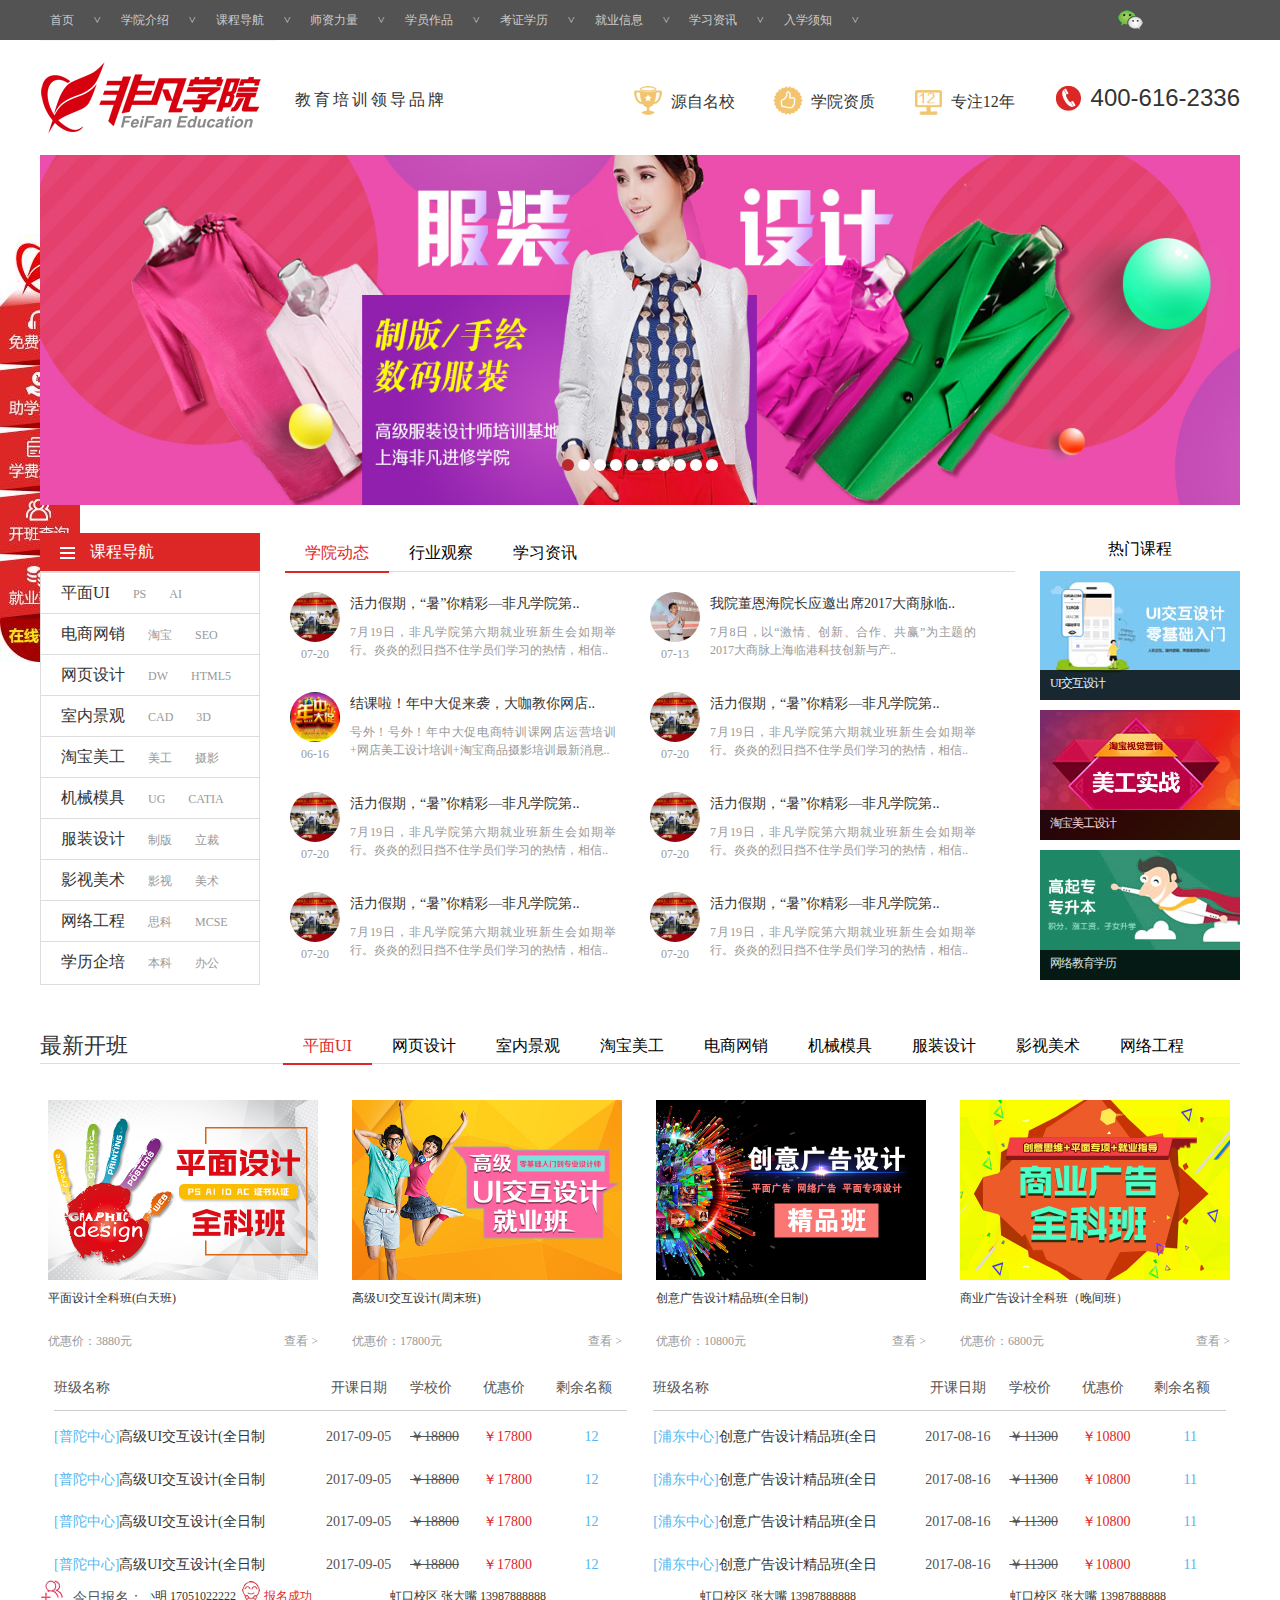
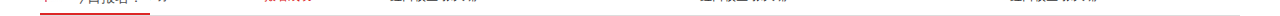
==== commit 95bc6e90: "wanshang" ====
--- a/index.html
+++ b/index.html
@@ -1198,8 +1198,1073 @@
 		    			</div>
 		    		</div>
 		    	</div>
-		    	
+		    	<div class="xkb"  >
+		    		<div class="tablistnb">
+		    			<div class="kblist">
+		    				<ul class="class-list">
+		    					<li>
+		    						<div class="hot"><a class="ava"><img src="images/zuixinkaiban/201702071146536.jpg" /> </a></div>
+		    						<div >
+		    							<span class="class-tittle"><a style="color: #333333;">平面设计全科班(白天班)</a></span>
+		    							<a class="link-list">查看 <span class="s4">></span></a>
+		    							<span class="js">优惠价：3880元</span>
+		    						</div>
+		    					
+		    					</li>
+		    					<li>
+		    						<div class="hot"><a class="ava"><img src="images/zuixinkaiban/201702070953042.jpg" /> </a></div>
+		    						<div >
+		    							<span class="class-tittle"><a style="color: #333333;">高级UI交互设计(周末班)</a></span>
+		    							<a class="link-list">查看 <span class="s4">></span></a>
+		    							<span class="js">优惠价：17800元</span>
+		    						</div>
+		    					
+		    					</li>
+		    					<li>
+		    						<div class="hot"><a class="ava"><img src="images/zuixinkaiban/201702070951174.jpg" /> </a></div>
+		    						<div >
+		    							<span class="class-tittle"><a style="color: #333333;">创意广告设计精品班(全日制)</a></span>
+		    							<a class="link-list">查看 <span class="s4">></span></a>
+		    							<span class="js">优惠价：10800元</span>
+		    						</div>
+		    					
+		    					</li>
+		    					<li style="width: 270px; margin: 0px;">
+		    						<div class="hot"><a class="ava"><img src="images/zuixinkaiban/201702161139507.jpg" /> </a></div>
+		    						<div >
+		    							<span class="class-tittle"><a style="color: #333333;">商业广告设计全科班（晚间班）</a></span>
+		    							<a class="link-list">查看 <span class="s4">></span></a>
+		    							<span class="js">优惠价：6800元</span>
+		    						</div>
+		    					
+		    					</li>
+		    				</ul>
+		    			</div>
+		    			<div class="kbjs">
+		    				<table class="Class-list">
+		    					<thead>
+		    						<tr>
+		    							<td style="width:253px ;">班级名称</td>
+		    							<td align="center">开课日期</td>
+		    							<td>学校价</td>
+		    							<td>优惠价</td>
+		    							<td>剩余名额</td>
+		    							<td style="width: 6px;">&nbsp;</td>
+		    							<td  style="width:253px ;">班级名称</td>
+		    							<td align="center">开课日期</td>
+		    							<td>学校价</td>
+		    							<td>优惠价</td>
+		    							<td>剩余名额</td>
+		    						</tr>
+		    						<tr>
+		    							<td colspan="5" align="left"><div class="line2"></div>
+		    								<td></td>
+		    							</td>
+		    							<td colspan="5" align="right"><div class="line2"></div></td>
+		    						</tr>
+		    					</thead>
+		    					<tbody>
+		    						<tr >
+		    						<td><a><span class="s9">[普陀中心]</span>高级UI交互设计(全日制</a></td>
+		    						<td align="center">2017-09-05</td>
+		    						<td class="strou">￥18800</td>
+		    						<td style="color: #DD2727;">￥17800</td>
+		    						<td align="center"><a class="link6">12</a></td>
+		    						<td style="width: 6px;">&nbsp;</td>
+		    						<td><a><span class="s9">[浦东中心]</span>创意广告设计精品班(全日</a></td>
+		    						<td align="center">2017-08-16</td>
+		    						<td class="strou">￥11300</td>
+		    						<td style="color: #DD2727;">￥10800</td>
+		    						<td align="center"><a class="link6">11</a></td>
+		    						</tr>
+		    					    <tr >
+		    						<td><a><span class="s9">[普陀中心]</span>高级UI交互设计(全日制</a></td>
+		    						<td align="center">2017-09-05</td>
+		    						<td class="strou">￥18800</td>
+		    						<td style="color: #DD2727;">￥17800</td>
+		    						<td align="center"><a class="link6">12</a></td>
+		    						<td style="width: 6px;">&nbsp;</td>
+		    						<td><a><span class="s9">[浦东中心]</span>创意广告设计精品班(全日</a></td>
+		    						<td align="center">2017-08-16</td>
+		    						<td class="strou">￥11300</td>
+		    						<td style="color: #DD2727;">￥10800</td>
+		    						<td align="center"><a class="link6">11</a></td>
+		    						</tr>
+		    					<tr >
+		    						<td><a><span class="s9">[普陀中心]</span>高级UI交互设计(全日制</a></td>
+		    						<td align="center">2017-09-05</td>
+		    						<td class="strou">￥18800</td>
+		    						<td style="color: #DD2727;">￥17800</td>
+		    						<td align="center"><a class="link6">12</a></td>
+		    						<td style="width: 6px;">&nbsp;</td>
+		    						<td><a><span class="s9">[浦东中心]</span>创意广告设计精品班(全日</a></td>
+		    						<td align="center">2017-08-16</td>
+		    						<td class="strou">￥11300</td>
+		    						<td style="color: #DD2727;">￥10800</td>
+		    						<td align="center"><a class="link6">11</a></td>
+		    						</tr>
+		    					<tr >
+		    						<td><a><span class="s9">[普陀中心]</span>高级UI交互设计(全日制</a></td>
+		    						<td align="center">2017-09-05</td>
+		    						<td class="strou">￥18800</td>
+		    						<td style="color: #DD2727;">￥17800</td>
+		    						<td align="center"><a class="link6">12</a></td>
+		    						<td style="width: 6px;">&nbsp;</td>
+		    						<td><a><span class="s9">[浦东中心]</span>创意广告设计精品班(全日</a></td>
+		    						<td align="center">2017-08-16</td>
+		    						<td class="strou">￥11300</td>
+		    						<td style="color: #DD2727;">￥10800</td>
+		    						<td align="center"><a class="link6">11</a></td>
+		    						</tr>
+		    					</tbody>
+		    				</table>
+		    			</div>
+		    		</div>
+		    	</div>
+                <div class="xkb"  >
+		    		<div class="tablistnb">
+		    			<div class="kblist">
+		    				<ul class="class-list">
+		    					<li>
+		    						<div class="hot"><a class="ava"><img src="images/zuixinkaiban/201702071146536.jpg" /> </a></div>
+		    						<div >
+		    							<span class="class-tittle"><a style="color: #333333;">平面设计全科班(白天班)</a></span>
+		    							<a class="link-list">查看 <span class="s4">></span></a>
+		    							<span class="js">优惠价：3880元</span>
+		    						</div>
+		    					
+		    					</li>
+		    					<li>
+		    						<div class="hot"><a class="ava"><img src="images/zuixinkaiban/201702070953042.jpg" /> </a></div>
+		    						<div >
+		    							<span class="class-tittle"><a style="color: #333333;">高级UI交互设计(周末班)</a></span>
+		    							<a class="link-list">查看 <span class="s4">></span></a>
+		    							<span class="js">优惠价：17800元</span>
+		    						</div>
+		    					
+		    					</li>
+		    					<li>
+		    						<div class="hot"><a class="ava"><img src="images/zuixinkaiban/201702070951174.jpg" /> </a></div>
+		    						<div >
+		    							<span class="class-tittle"><a style="color: #333333;">创意广告设计精品班(全日制)</a></span>
+		    							<a class="link-list">查看 <span class="s4">></span></a>
+		    							<span class="js">优惠价：10800元</span>
+		    						</div>
+		    					
+		    					</li>
+		    					<li style="width: 270px; margin: 0px;">
+		    						<div class="hot"><a class="ava"><img src="images/zuixinkaiban/201702161139507.jpg" /> </a></div>
+		    						<div >
+		    							<span class="class-tittle"><a style="color: #333333;">商业广告设计全科班（晚间班）</a></span>
+		    							<a class="link-list">查看 <span class="s4">></span></a>
+		    							<span class="js">优惠价：6800元</span>
+		    						</div>
+		    					
+		    					</li>
+		    				</ul>
+		    			</div>
+		    			<div class="kbjs">
+		    				<table class="Class-list">
+		    					<thead>
+		    						<tr>
+		    							<td style="width:253px ;">班级名称</td>
+		    							<td align="center">开课日期</td>
+		    							<td>学校价</td>
+		    							<td>优惠价</td>
+		    							<td>剩余名额</td>
+		    							<td style="width: 6px;">&nbsp;</td>
+		    							<td  style="width:253px ;">班级名称</td>
+		    							<td align="center">开课日期</td>
+		    							<td>学校价</td>
+		    							<td>优惠价</td>
+		    							<td>剩余名额</td>
+		    						</tr>
+		    						<tr>
+		    							<td colspan="5" align="left"><div class="line2"></div>
+		    								<td></td>
+		    							</td>
+		    							<td colspan="5" align="right"><div class="line2"></div></td>
+		    						</tr>
+		    					</thead>
+		    					<tbody>
+		    						<tr >
+		    						<td><a><span class="s9">[普陀中心]</span>高级UI交互设计(全日制</a></td>
+		    						<td align="center">2017-09-05</td>
+		    						<td class="strou">￥18800</td>
+		    						<td style="color: #DD2727;">￥17800</td>
+		    						<td align="center"><a class="link6">12</a></td>
+		    						<td style="width: 6px;">&nbsp;</td>
+		    						<td><a><span class="s9">[浦东中心]</span>创意广告设计精品班(全日</a></td>
+		    						<td align="center">2017-08-16</td>
+		    						<td class="strou">￥11300</td>
+		    						<td style="color: #DD2727;">￥10800</td>
+		    						<td align="center"><a class="link6">11</a></td>
+		    						</tr>
+		    					    <tr >
+		    						<td><a><span class="s9">[普陀中心]</span>高级UI交互设计(全日制</a></td>
+		    						<td align="center">2017-09-05</td>
+		    						<td class="strou">￥18800</td>
+		    						<td style="color: #DD2727;">￥17800</td>
+		    						<td align="center"><a class="link6">12</a></td>
+		    						<td style="width: 6px;">&nbsp;</td>
+		    						<td><a><span class="s9">[浦东中心]</span>创意广告设计精品班(全日</a></td>
+		    						<td align="center">2017-08-16</td>
+		    						<td class="strou">￥11300</td>
+		    						<td style="color: #DD2727;">￥10800</td>
+		    						<td align="center"><a class="link6">11</a></td>
+		    						</tr>
+		    					<tr >
+		    						<td><a><span class="s9">[普陀中心]</span>高级UI交互设计(全日制</a></td>
+		    						<td align="center">2017-09-05</td>
+		    						<td class="strou">￥18800</td>
+		    						<td style="color: #DD2727;">￥17800</td>
+		    						<td align="center"><a class="link6">12</a></td>
+		    						<td style="width: 6px;">&nbsp;</td>
+		    						<td><a><span class="s9">[浦东中心]</span>创意广告设计精品班(全日</a></td>
+		    						<td align="center">2017-08-16</td>
+		    						<td class="strou">￥11300</td>
+		    						<td style="color: #DD2727;">￥10800</td>
+		    						<td align="center"><a class="link6">11</a></td>
+		    						</tr>
+		    					<tr >
+		    						<td><a><span class="s9">[普陀中心]</span>高级UI交互设计(全日制</a></td>
+		    						<td align="center">2017-09-05</td>
+		    						<td class="strou">￥18800</td>
+		    						<td style="color: #DD2727;">￥17800</td>
+		    						<td align="center"><a class="link6">12</a></td>
+		    						<td style="width: 6px;">&nbsp;</td>
+		    						<td><a><span class="s9">[浦东中心]</span>创意广告设计精品班(全日</a></td>
+		    						<td align="center">2017-08-16</td>
+		    						<td class="strou">￥11300</td>
+		    						<td style="color: #DD2727;">￥10800</td>
+		    						<td align="center"><a class="link6">11</a></td>
+		    						</tr>
+		    					</tbody>
+		    				</table>
+		    			</div>
+		    		</div>
+		    	</div>
+		        <div class="xkb" >
+		    		<div class="tablistnb">
+		    			<div class="kblist">
+		    				<ul class="class-list">
+		    					<li>
+		    						<div class="hot"><a class="ava"><img src="images/zuixinkaiban/201702071146536.jpg" /> </a></div>
+		    						<div >
+		    							<span class="class-tittle"><a style="color: #333333;">平面设计全科班(白天班)</a></span>
+		    							<a class="link-list">查看 <span class="s4">></span></a>
+		    							<span class="js">优惠价：3880元</span>
+		    						</div>
+		    					
+		    					</li>
+		    					<li>
+		    						<div class="hot"><a class="ava"><img src="images/zuixinkaiban/201702070953042.jpg" /> </a></div>
+		    						<div >
+		    							<span class="class-tittle"><a style="color: #333333;">高级UI交互设计(周末班)</a></span>
+		    							<a class="link-list">查看 <span class="s4">></span></a>
+		    							<span class="js">优惠价：17800元</span>
+		    						</div>
+		    					
+		    					</li>
+		    					<li>
+		    						<div class="hot"><a class="ava"><img src="images/zuixinkaiban/201702070951174.jpg" /> </a></div>
+		    						<div >
+		    							<span class="class-tittle"><a style="color: #333333;">创意广告设计精品班(全日制)</a></span>
+		    							<a class="link-list">查看 <span class="s4">></span></a>
+		    							<span class="js">优惠价：10800元</span>
+		    						</div>
+		    					
+		    					</li>
+		    					<li style="width: 270px; margin: 0px;">
+		    						<div class="hot"><a class="ava"><img src="images/zuixinkaiban/201702161139507.jpg" /> </a></div>
+		    						<div >
+		    							<span class="class-tittle"><a style="color: #333333;">商业广告设计全科班（晚间班）</a></span>
+		    							<a class="link-list">查看 <span class="s4">></span></a>
+		    							<span class="js">优惠价：6800元</span>
+		    						</div>
+		    					
+		    					</li>
+		    				</ul>
+		    			</div>
+		    			<div class="kbjs">
+		    				<table class="Class-list">
+		    					<thead>
+		    						<tr>
+		    							<td style="width:253px ;">班级名称</td>
+		    							<td align="center">开课日期</td>
+		    							<td>学校价</td>
+		    							<td>优惠价</td>
+		    							<td>剩余名额</td>
+		    							<td style="width: 6px;">&nbsp;</td>
+		    							<td  style="width:253px ;">班级名称</td>
+		    							<td align="center">开课日期</td>
+		    							<td>学校价</td>
+		    							<td>优惠价</td>
+		    							<td>剩余名额</td>
+		    						</tr>
+		    						<tr>
+		    							<td colspan="5" align="left"><div class="line2"></div>
+		    								<td></td>
+		    							</td>
+		    							<td colspan="5" align="right"><div class="line2"></div></td>
+		    						</tr>
+		    					</thead>
+		    					<tbody>
+		    						<tr >
+		    						<td><a><span class="s9">[普陀中心]</span>高级UI交互设计(全日制</a></td>
+		    						<td align="center">2017-09-05</td>
+		    						<td class="strou">￥18800</td>
+		    						<td style="color: #DD2727;">￥17800</td>
+		    						<td align="center"><a class="link6">12</a></td>
+		    						<td style="width: 6px;">&nbsp;</td>
+		    						<td><a><span class="s9">[浦东中心]</span>创意广告设计精品班(全日</a></td>
+		    						<td align="center">2017-08-16</td>
+		    						<td class="strou">￥11300</td>
+		    						<td style="color: #DD2727;">￥10800</td>
+		    						<td align="center"><a class="link6">11</a></td>
+		    						</tr>
+		    					    <tr >
+		    						<td><a><span class="s9">[普陀中心]</span>高级UI交互设计(全日制</a></td>
+		    						<td align="center">2017-09-05</td>
+		    						<td class="strou">￥18800</td>
+		    						<td style="color: #DD2727;">￥17800</td>
+		    						<td align="center"><a class="link6">12</a></td>
+		    						<td style="width: 6px;">&nbsp;</td>
+		    						<td><a><span class="s9">[浦东中心]</span>创意广告设计精品班(全日</a></td>
+		    						<td align="center">2017-08-16</td>
+		    						<td class="strou">￥11300</td>
+		    						<td style="color: #DD2727;">￥10800</td>
+		    						<td align="center"><a class="link6">11</a></td>
+		    						</tr>
+		    					<tr >
+		    						<td><a><span class="s9">[普陀中心]</span>高级UI交互设计(全日制</a></td>
+		    						<td align="center">2017-09-05</td>
+		    						<td class="strou">￥18800</td>
+		    						<td style="color: #DD2727;">￥17800</td>
+		    						<td align="center"><a class="link6">12</a></td>
+		    						<td style="width: 6px;">&nbsp;</td>
+		    						<td><a><span class="s9">[浦东中心]</span>创意广告设计精品班(全日</a></td>
+		    						<td align="center">2017-08-16</td>
+		    						<td class="strou">￥11300</td>
+		    						<td style="color: #DD2727;">￥10800</td>
+		    						<td align="center"><a class="link6">11</a></td>
+		    						</tr>
+		    					<tr >
+		    						<td><a><span class="s9">[普陀中心]</span>高级UI交互设计(全日制</a></td>
+		    						<td align="center">2017-09-05</td>
+		    						<td class="strou">￥18800</td>
+		    						<td style="color: #DD2727;">￥17800</td>
+		    						<td align="center"><a class="link6">12</a></td>
+		    						<td style="width: 6px;">&nbsp;</td>
+		    						<td><a><span class="s9">[浦东中心]</span>创意广告设计精品班(全日</a></td>
+		    						<td align="center">2017-08-16</td>
+		    						<td class="strou">￥11300</td>
+		    						<td style="color: #DD2727;">￥10800</td>
+		    						<td align="center"><a class="link6">11</a></td>
+		    						</tr>
+		    					</tbody>
+		    				</table>
+		    			</div>
+		    		</div>
+		    	</div>
+		        <div class="xkb" >
+		    		<div class="tablistnb">
+		    			<div class="kblist">
+		    				<ul class="class-list">
+		    					<li>
+		    						<div class="hot"><a class="ava"><img src="images/zuixinkaiban/201702071146536.jpg" /> </a></div>
+		    						<div >
+		    							<span class="class-tittle"><a style="color: #333333;">平面设计全科班(白天班)</a></span>
+		    							<a class="link-list">查看 <span class="s4">></span></a>
+		    							<span class="js">优惠价：3880元</span>
+		    						</div>
+		    					
+		    					</li>
+		    					<li>
+		    						<div class="hot"><a class="ava"><img src="images/zuixinkaiban/201702070953042.jpg" /> </a></div>
+		    						<div >
+		    							<span class="class-tittle"><a style="color: #333333;">高级UI交互设计(周末班)</a></span>
+		    							<a class="link-list">查看 <span class="s4">></span></a>
+		    							<span class="js">优惠价：17800元</span>
+		    						</div>
+		    					
+		    					</li>
+		    					<li>
+		    						<div class="hot"><a class="ava"><img src="images/zuixinkaiban/201702070951174.jpg" /> </a></div>
+		    						<div >
+		    							<span class="class-tittle"><a style="color: #333333;">创意广告设计精品班(全日制)</a></span>
+		    							<a class="link-list">查看 <span class="s4">></span></a>
+		    							<span class="js">优惠价：10800元</span>
+		    						</div>
+		    					
+		    					</li>
+		    					<li style="width: 270px; margin: 0px;">
+		    						<div class="hot"><a class="ava"><img src="images/zuixinkaiban/201702161139507.jpg" /> </a></div>
+		    						<div >
+		    							<span class="class-tittle"><a style="color: #333333;">商业广告设计全科班（晚间班）</a></span>
+		    							<a class="link-list">查看 <span class="s4">></span></a>
+		    							<span class="js">优惠价：6800元</span>
+		    						</div>
+		    					
+		    					</li>
+		    				</ul>
+		    			</div>
+		    			<div class="kbjs">
+		    				<table class="Class-list">
+		    					<thead>
+		    						<tr>
+		    							<td style="width:253px ;">班级名称</td>
+		    							<td align="center">开课日期</td>
+		    							<td>学校价</td>
+		    							<td>优惠价</td>
+		    							<td>剩余名额</td>
+		    							<td style="width: 6px;">&nbsp;</td>
+		    							<td  style="width:253px ;">班级名称</td>
+		    							<td align="center">开课日期</td>
+		    							<td>学校价</td>
+		    							<td>优惠价</td>
+		    							<td>剩余名额</td>
+		    						</tr>
+		    						<tr>
+		    							<td colspan="5" align="left"><div class="line2"></div>
+		    								<td></td>
+		    							</td>
+		    							<td colspan="5" align="right"><div class="line2"></div></td>
+		    						</tr>
+		    					</thead>
+		    					<tbody>
+		    						<tr >
+		    						<td><a><span class="s9">[普陀中心]</span>高级UI交互设计(全日制</a></td>
+		    						<td align="center">2017-09-05</td>
+		    						<td class="strou">￥18800</td>
+		    						<td style="color: #DD2727;">￥17800</td>
+		    						<td align="center"><a class="link6">12</a></td>
+		    						<td style="width: 6px;">&nbsp;</td>
+		    						<td><a><span class="s9">[浦东中心]</span>创意广告设计精品班(全日</a></td>
+		    						<td align="center">2017-08-16</td>
+		    						<td class="strou">￥11300</td>
+		    						<td style="color: #DD2727;">￥10800</td>
+		    						<td align="center"><a class="link6">11</a></td>
+		    						</tr>
+		    					    <tr >
+		    						<td><a><span class="s9">[普陀中心]</span>高级UI交互设计(全日制</a></td>
+		    						<td align="center">2017-09-05</td>
+		    						<td class="strou">￥18800</td>
+		    						<td style="color: #DD2727;">￥17800</td>
+		    						<td align="center"><a class="link6">12</a></td>
+		    						<td style="width: 6px;">&nbsp;</td>
+		    						<td><a><span class="s9">[浦东中心]</span>创意广告设计精品班(全日</a></td>
+		    						<td align="center">2017-08-16</td>
+		    						<td class="strou">￥11300</td>
+		    						<td style="color: #DD2727;">￥10800</td>
+		    						<td align="center"><a class="link6">11</a></td>
+		    						</tr>
+		    					<tr >
+		    						<td><a><span class="s9">[普陀中心]</span>高级UI交互设计(全日制</a></td>
+		    						<td align="center">2017-09-05</td>
+		    						<td class="strou">￥18800</td>
+		    						<td style="color: #DD2727;">￥17800</td>
+		    						<td align="center"><a class="link6">12</a></td>
+		    						<td style="width: 6px;">&nbsp;</td>
+		    						<td><a><span class="s9">[浦东中心]</span>创意广告设计精品班(全日</a></td>
+		    						<td align="center">2017-08-16</td>
+		    						<td class="strou">￥11300</td>
+		    						<td style="color: #DD2727;">￥10800</td>
+		    						<td align="center"><a class="link6">11</a></td>
+		    						</tr>
+		    					<tr >
+		    						<td><a><span class="s9">[普陀中心]</span>高级UI交互设计(全日制</a></td>
+		    						<td align="center">2017-09-05</td>
+		    						<td class="strou">￥18800</td>
+		    						<td style="color: #DD2727;">￥17800</td>
+		    						<td align="center"><a class="link6">12</a></td>
+		    						<td style="width: 6px;">&nbsp;</td>
+		    						<td><a><span class="s9">[浦东中心]</span>创意广告设计精品班(全日</a></td>
+		    						<td align="center">2017-08-16</td>
+		    						<td class="strou">￥11300</td>
+		    						<td style="color: #DD2727;">￥10800</td>
+		    						<td align="center"><a class="link6">11</a></td>
+		    						</tr>
+		    					</tbody>
+		    				</table>
+		    			</div>
+		    		</div>
+		    	</div>
+		        <div class="xkb" >
+		    		<div class="tablistnb">
+		    			<div class="kblist">
+		    				<ul class="class-list">
+		    					<li>
+		    						<div class="hot"><a class="ava"><img src="images/zuixinkaiban/201702071146536.jpg" /> </a></div>
+		    						<div >
+		    							<span class="class-tittle"><a style="color: #333333;">平面设计全科班(白天班)</a></span>
+		    							<a class="link-list">查看 <span class="s4">></span></a>
+		    							<span class="js">优惠价：3880元</span>
+		    						</div>
+		    					
+		    					</li>
+		    					<li>
+		    						<div class="hot"><a class="ava"><img src="images/zuixinkaiban/201702070953042.jpg" /> </a></div>
+		    						<div >
+		    							<span class="class-tittle"><a style="color: #333333;">高级UI交互设计(周末班)</a></span>
+		    							<a class="link-list">查看 <span class="s4">></span></a>
+		    							<span class="js">优惠价：17800元</span>
+		    						</div>
+		    					
+		    					</li>
+		    					<li>
+		    						<div class="hot"><a class="ava"><img src="images/zuixinkaiban/201702070951174.jpg" /> </a></div>
+		    						<div >
+		    							<span class="class-tittle"><a style="color: #333333;">创意广告设计精品班(全日制)</a></span>
+		    							<a class="link-list">查看 <span class="s4">></span></a>
+		    							<span class="js">优惠价：10800元</span>
+		    						</div>
+		    					
+		    					</li>
+		    					<li style="width: 270px; margin: 0px;">
+		    						<div class="hot"><a class="ava"><img src="images/zuixinkaiban/201702161139507.jpg" /> </a></div>
+		    						<div >
+		    							<span class="class-tittle"><a style="color: #333333;">商业广告设计全科班（晚间班）</a></span>
+		    							<a class="link-list">查看 <span class="s4">></span></a>
+		    							<span class="js">优惠价：6800元</span>
+		    						</div>
+		    					
+		    					</li>
+		    				</ul>
+		    			</div>
+		    			<div class="kbjs">
+		    				<table class="Class-list">
+		    					<thead>
+		    						<tr>
+		    							<td style="width:253px ;">班级名称</td>
+		    							<td align="center">开课日期</td>
+		    							<td>学校价</td>
+		    							<td>优惠价</td>
+		    							<td>剩余名额</td>
+		    							<td style="width: 6px;">&nbsp;</td>
+		    							<td  style="width:253px ;">班级名称</td>
+		    							<td align="center">开课日期</td>
+		    							<td>学校价</td>
+		    							<td>优惠价</td>
+		    							<td>剩余名额</td>
+		    						</tr>
+		    						<tr>
+		    							<td colspan="5" align="left"><div class="line2"></div>
+		    								<td></td>
+		    							</td>
+		    							<td colspan="5" align="right"><div class="line2"></div></td>
+		    						</tr>
+		    					</thead>
+		    					<tbody>
+		    						<tr >
+		    						<td><a><span class="s9">[普陀中心]</span>高级UI交互设计(全日制</a></td>
+		    						<td align="center">2017-09-05</td>
+		    						<td class="strou">￥18800</td>
+		    						<td style="color: #DD2727;">￥17800</td>
+		    						<td align="center"><a class="link6">12</a></td>
+		    						<td style="width: 6px;">&nbsp;</td>
+		    						<td><a><span class="s9">[浦东中心]</span>创意广告设计精品班(全日</a></td>
+		    						<td align="center">2017-08-16</td>
+		    						<td class="strou">￥11300</td>
+		    						<td style="color: #DD2727;">￥10800</td>
+		    						<td align="center"><a class="link6">11</a></td>
+		    						</tr>
+		    					    <tr >
+		    						<td><a><span class="s9">[普陀中心]</span>高级UI交互设计(全日制</a></td>
+		    						<td align="center">2017-09-05</td>
+		    						<td class="strou">￥18800</td>
+		    						<td style="color: #DD2727;">￥17800</td>
+		    						<td align="center"><a class="link6">12</a></td>
+		    						<td style="width: 6px;">&nbsp;</td>
+		    						<td><a><span class="s9">[浦东中心]</span>创意广告设计精品班(全日</a></td>
+		    						<td align="center">2017-08-16</td>
+		    						<td class="strou">￥11300</td>
+		    						<td style="color: #DD2727;">￥10800</td>
+		    						<td align="center"><a class="link6">11</a></td>
+		    						</tr>
+		    					<tr >
+		    						<td><a><span class="s9">[普陀中心]</span>高级UI交互设计(全日制</a></td>
+		    						<td align="center">2017-09-05</td>
+		    						<td class="strou">￥18800</td>
+		    						<td style="color: #DD2727;">￥17800</td>
+		    						<td align="center"><a class="link6">12</a></td>
+		    						<td style="width: 6px;">&nbsp;</td>
+		    						<td><a><span class="s9">[浦东中心]</span>创意广告设计精品班(全日</a></td>
+		    						<td align="center">2017-08-16</td>
+		    						<td class="strou">￥11300</td>
+		    						<td style="color: #DD2727;">￥10800</td>
+		    						<td align="center"><a class="link6">11</a></td>
+		    						</tr>
+		    					<tr >
+		    						<td><a><span class="s9">[普陀中心]</span>高级UI交互设计(全日制</a></td>
+		    						<td align="center">2017-09-05</td>
+		    						<td class="strou">￥18800</td>
+		    						<td style="color: #DD2727;">￥17800</td>
+		    						<td align="center"><a class="link6">12</a></td>
+		    						<td style="width: 6px;">&nbsp;</td>
+		    						<td><a><span class="s9">[浦东中心]</span>创意广告设计精品班(全日</a></td>
+		    						<td align="center">2017-08-16</td>
+		    						<td class="strou">￥11300</td>
+		    						<td style="color: #DD2727;">￥10800</td>
+		    						<td align="center"><a class="link6">11</a></td>
+		    						</tr>
+		    					</tbody>
+		    				</table>
+		    			</div>
+		    		</div>
+		    	</div>
+                <div class="xkb" >
+		    		<div class="tablistnb">
+		    			<div class="kblist">
+		    				<ul class="class-list">
+		    					<li>
+		    						<div class="hot"><a class="ava"><img src="images/zuixinkaiban/201702071146536.jpg" /> </a></div>
+		    						<div >
+		    							<span class="class-tittle"><a style="color: #333333;">平面设计全科班(白天班)</a></span>
+		    							<a class="link-list">查看 <span class="s4">></span></a>
+		    							<span class="js">优惠价：3880元</span>
+		    						</div>
+		    					
+		    					</li>
+		    					<li>
+		    						<div class="hot"><a class="ava"><img src="images/zuixinkaiban/201702070953042.jpg" /> </a></div>
+		    						<div >
+		    							<span class="class-tittle"><a style="color: #333333;">高级UI交互设计(周末班)</a></span>
+		    							<a class="link-list">查看 <span class="s4">></span></a>
+		    							<span class="js">优惠价：17800元</span>
+		    						</div>
+		    					
+		    					</li>
+		    					<li>
+		    						<div class="hot"><a class="ava"><img src="images/zuixinkaiban/201702070951174.jpg" /> </a></div>
+		    						<div >
+		    							<span class="class-tittle"><a style="color: #333333;">创意广告设计精品班(全日制)</a></span>
+		    							<a class="link-list">查看 <span class="s4">></span></a>
+		    							<span class="js">优惠价：10800元</span>
+		    						</div>
+		    					
+		    					</li>
+		    					<li style="width: 270px; margin: 0px;">
+		    						<div class="hot"><a class="ava"><img src="images/zuixinkaiban/201702161139507.jpg" /> </a></div>
+		    						<div >
+		    							<span class="class-tittle"><a style="color: #333333;">商业广告设计全科班（晚间班）</a></span>
+		    							<a class="link-list">查看 <span class="s4">></span></a>
+		    							<span class="js">优惠价：6800元</span>
+		    						</div>
+		    					
+		    					</li>
+		    				</ul>
+		    			</div>
+		    			<div class="kbjs">
+		    				<table class="Class-list">
+		    					<thead>
+		    						<tr>
+		    							<td style="width:253px ;">班级名称</td>
+		    							<td align="center">开课日期</td>
+		    							<td>学校价</td>
+		    							<td>优惠价</td>
+		    							<td>剩余名额</td>
+		    							<td style="width: 6px;">&nbsp;</td>
+		    							<td  style="width:253px ;">班级名称</td>
+		    							<td align="center">开课日期</td>
+		    							<td>学校价</td>
+		    							<td>优惠价</td>
+		    							<td>剩余名额</td>
+		    						</tr>
+		    						<tr>
+		    							<td colspan="5" align="left"><div class="line2"></div>
+		    								<td></td>
+		    							</td>
+		    							<td colspan="5" align="right"><div class="line2"></div></td>
+		    						</tr>
+		    					</thead>
+		    					<tbody>
+		    						<tr >
+		    						<td><a><span class="s9">[普陀中心]</span>高级UI交互设计(全日制</a></td>
+		    						<td align="center">2017-09-05</td>
+		    						<td class="strou">￥18800</td>
+		    						<td style="color: #DD2727;">￥17800</td>
+		    						<td align="center"><a class="link6">12</a></td>
+		    						<td style="width: 6px;">&nbsp;</td>
+		    						<td><a><span class="s9">[浦东中心]</span>创意广告设计精品班(全日</a></td>
+		    						<td align="center">2017-08-16</td>
+		    						<td class="strou">￥11300</td>
+		    						<td style="color: #DD2727;">￥10800</td>
+		    						<td align="center"><a class="link6">11</a></td>
+		    						</tr>
+		    					    <tr >
+		    						<td><a><span class="s9">[普陀中心]</span>高级UI交互设计(全日制</a></td>
+		    						<td align="center">2017-09-05</td>
+		    						<td class="strou">￥18800</td>
+		    						<td style="color: #DD2727;">￥17800</td>
+		    						<td align="center"><a class="link6">12</a></td>
+		    						<td style="width: 6px;">&nbsp;</td>
+		    						<td><a><span class="s9">[浦东中心]</span>创意广告设计精品班(全日</a></td>
+		    						<td align="center">2017-08-16</td>
+		    						<td class="strou">￥11300</td>
+		    						<td style="color: #DD2727;">￥10800</td>
+		    						<td align="center"><a class="link6">11</a></td>
+		    						</tr>
+		    					<tr >
+		    						<td><a><span class="s9">[普陀中心]</span>高级UI交互设计(全日制</a></td>
+		    						<td align="center">2017-09-05</td>
+		    						<td class="strou">￥18800</td>
+		    						<td style="color: #DD2727;">￥17800</td>
+		    						<td align="center"><a class="link6">12</a></td>
+		    						<td style="width: 6px;">&nbsp;</td>
+		    						<td><a><span class="s9">[浦东中心]</span>创意广告设计精品班(全日</a></td>
+		    						<td align="center">2017-08-16</td>
+		    						<td class="strou">￥11300</td>
+		    						<td style="color: #DD2727;">￥10800</td>
+		    						<td align="center"><a class="link6">11</a></td>
+		    						</tr>
+		    					<tr >
+		    						<td><a><span class="s9">[普陀中心]</span>高级UI交互设计(全日制</a></td>
+		    						<td align="center">2017-09-05</td>
+		    						<td class="strou">￥18800</td>
+		    						<td style="color: #DD2727;">￥17800</td>
+		    						<td align="center"><a class="link6">12</a></td>
+		    						<td style="width: 6px;">&nbsp;</td>
+		    						<td><a><span class="s9">[浦东中心]</span>创意广告设计精品班(全日</a></td>
+		    						<td align="center">2017-08-16</td>
+		    						<td class="strou">￥11300</td>
+		    						<td style="color: #DD2727;">￥10800</td>
+		    						<td align="center"><a class="link6">11</a></td>
+		    						</tr>
+		    					</tbody>
+		    				</table>
+		    			</div>
+		    		</div>
+		    	</div>
+		        <div class="xkb" >
+		    		<div class="tablistnb">
+		    			<div class="kblist">
+		    				<ul class="class-list">
+		    					<li>
+		    						<div class="hot"><a class="ava"><img src="images/zuixinkaiban/201702071146536.jpg" /> </a></div>
+		    						<div >
+		    							<span class="class-tittle"><a style="color: #333333;">平面设计全科班(白天班)</a></span>
+		    							<a class="link-list">查看 <span class="s4">></span></a>
+		    							<span class="js">优惠价：3880元</span>
+		    						</div>
+		    					
+		    					</li>
+		    					<li>
+		    						<div class="hot"><a class="ava"><img src="images/zuixinkaiban/201702070953042.jpg" /> </a></div>
+		    						<div >
+		    							<span class="class-tittle"><a style="color: #333333;">高级UI交互设计(周末班)</a></span>
+		    							<a class="link-list">查看 <span class="s4">></span></a>
+		    							<span class="js">优惠价：17800元</span>
+		    						</div>
+		    					
+		    					</li>
+		    					<li>
+		    						<div class="hot"><a class="ava"><img src="images/zuixinkaiban/201702070951174.jpg" /> </a></div>
+		    						<div >
+		    							<span class="class-tittle"><a style="color: #333333;">创意广告设计精品班(全日制)</a></span>
+		    							<a class="link-list">查看 <span class="s4">></span></a>
+		    							<span class="js">优惠价：10800元</span>
+		    						</div>
+		    					
+		    					</li>
+		    					<li style="width: 270px; margin: 0px;">
+		    						<div class="hot"><a class="ava"><img src="images/zuixinkaiban/201702161139507.jpg" /> </a></div>
+		    						<div >
+		    							<span class="class-tittle"><a style="color: #333333;">商业广告设计全科班（晚间班）</a></span>
+		    							<a class="link-list">查看 <span class="s4">></span></a>
+		    							<span class="js">优惠价：6800元</span>
+		    						</div>
+		    					
+		    					</li>
+		    				</ul>
+		    			</div>
+		    			<div class="kbjs">
+		    				<table class="Class-list">
+		    					<thead>
+		    						<tr>
+		    							<td style="width:253px ;">班级名称</td>
+		    							<td align="center">开课日期</td>
+		    							<td>学校价</td>
+		    							<td>优惠价</td>
+		    							<td>剩余名额</td>
+		    							<td style="width: 6px;">&nbsp;</td>
+		    							<td  style="width:253px ;">班级名称</td>
+		    							<td align="center">开课日期</td>
+		    							<td>学校价</td>
+		    							<td>优惠价</td>
+		    							<td>剩余名额</td>
+		    						</tr>
+		    						<tr>
+		    							<td colspan="5" align="left"><div class="line2"></div>
+		    								<td></td>
+		    							</td>
+		    							<td colspan="5" align="right"><div class="line2"></div></td>
+		    						</tr>
+		    					</thead>
+		    					<tbody>
+		    						<tr >
+		    						<td><a><span class="s9">[普陀中心]</span>高级UI交互设计(全日制</a></td>
+		    						<td align="center">2017-09-05</td>
+		    						<td class="strou">￥18800</td>
+		    						<td style="color: #DD2727;">￥17800</td>
+		    						<td align="center"><a class="link6">12</a></td>
+		    						<td style="width: 6px;">&nbsp;</td>
+		    						<td><a><span class="s9">[浦东中心]</span>创意广告设计精品班(全日</a></td>
+		    						<td align="center">2017-08-16</td>
+		    						<td class="strou">￥11300</td>
+		    						<td style="color: #DD2727;">￥10800</td>
+		    						<td align="center"><a class="link6">11</a></td>
+		    						</tr>
+		    					    <tr >
+		    						<td><a><span class="s9">[普陀中心]</span>高级UI交互设计(全日制</a></td>
+		    						<td align="center">2017-09-05</td>
+		    						<td class="strou">￥18800</td>
+		    						<td style="color: #DD2727;">￥17800</td>
+		    						<td align="center"><a class="link6">12</a></td>
+		    						<td style="width: 6px;">&nbsp;</td>
+		    						<td><a><span class="s9">[浦东中心]</span>创意广告设计精品班(全日</a></td>
+		    						<td align="center">2017-08-16</td>
+		    						<td class="strou">￥11300</td>
+		    						<td style="color: #DD2727;">￥10800</td>
+		    						<td align="center"><a class="link6">11</a></td>
+		    						</tr>
+		    					<tr >
+		    						<td><a><span class="s9">[普陀中心]</span>高级UI交互设计(全日制</a></td>
+		    						<td align="center">2017-09-05</td>
+		    						<td class="strou">￥18800</td>
+		    						<td style="color: #DD2727;">￥17800</td>
+		    						<td align="center"><a class="link6">12</a></td>
+		    						<td style="width: 6px;">&nbsp;</td>
+		    						<td><a><span class="s9">[浦东中心]</span>创意广告设计精品班(全日</a></td>
+		    						<td align="center">2017-08-16</td>
+		    						<td class="strou">￥11300</td>
+		    						<td style="color: #DD2727;">￥10800</td>
+		    						<td align="center"><a class="link6">11</a></td>
+		    						</tr>
+		    					<tr >
+		    						<td><a><span class="s9">[普陀中心]</span>高级UI交互设计(全日制</a></td>
+		    						<td align="center">2017-09-05</td>
+		    						<td class="strou">￥18800</td>
+		    						<td style="color: #DD2727;">￥17800</td>
+		    						<td align="center"><a class="link6">12</a></td>
+		    						<td style="width: 6px;">&nbsp;</td>
+		    						<td><a><span class="s9">[浦东中心]</span>创意广告设计精品班(全日</a></td>
+		    						<td align="center">2017-08-16</td>
+		    						<td class="strou">￥11300</td>
+		    						<td style="color: #DD2727;">￥10800</td>
+		    						<td align="center"><a class="link6">11</a></td>
+		    						</tr>
+		    					</tbody>
+		    				</table>
+		    			</div>
+		    		</div>
+		    	</div>
+		       <div class="xkb" >
+		    		<div class="tablistnb">
+		    			<div class="kblist">
+		    				<ul class="class-list">
+		    					<li>
+		    						<div class="hot"><a class="ava"><img src="images/zuixinkaiban/201702071146536.jpg" /> </a></div>
+		    						<div >
+		    							<span class="class-tittle"><a style="color: #333333;">平面设计全科班(白天班)</a></span>
+		    							<a class="link-list">查看 <span class="s4">></span></a>
+		    							<span class="js">优惠价：3880元</span>
+		    						</div>
+		    					
+		    					</li>
+		    					<li>
+		    						<div class="hot"><a class="ava"><img src="images/zuixinkaiban/201702070953042.jpg" /> </a></div>
+		    						<div >
+		    							<span class="class-tittle"><a style="color: #333333;">高级UI交互设计(周末班)</a></span>
+		    							<a class="link-list">查看 <span class="s4">></span></a>
+		    							<span class="js">优惠价：17800元</span>
+		    						</div>
+		    					
+		    					</li>
+		    					<li>
+		    						<div class="hot"><a class="ava"><img src="images/zuixinkaiban/201702070951174.jpg" /> </a></div>
+		    						<div >
+		    							<span class="class-tittle"><a style="color: #333333;">创意广告设计精品班(全日制)</a></span>
+		    							<a class="link-list">查看 <span class="s4">></span></a>
+		    							<span class="js">优惠价：10800元</span>
+		    						</div>
+		    					
+		    					</li>
+		    					<li style="width: 270px; margin: 0px;">
+		    						<div class="hot"><a class="ava"><img src="images/zuixinkaiban/201702161139507.jpg" /> </a></div>
+		    						<div >
+		    							<span class="class-tittle"><a style="color: #333333;">商业广告设计全科班（晚间班）</a></span>
+		    							<a class="link-list">查看 <span class="s4">></span></a>
+		    							<span class="js">优惠价：6800元</span>
+		    						</div>
+		    					
+		    					</li>
+		    				</ul>
+		    			</div>
+		    			<div class="kbjs">
+		    				<table class="Class-list">
+		    					<thead>
+		    						<tr>
+		    							<td style="width:253px ;">班级名称</td>
+		    							<td align="center">开课日期</td>
+		    							<td>学校价</td>
+		    							<td>优惠价</td>
+		    							<td>剩余名额</td>
+		    							<td style="width: 6px;">&nbsp;</td>
+		    							<td  style="width:253px ;">班级名称</td>
+		    							<td align="center">开课日期</td>
+		    							<td>学校价</td>
+		    							<td>优惠价</td>
+		    							<td>剩余名额</td>
+		    						</tr>
+		    						<tr>
+		    							<td colspan="5" align="left"><div class="line2"></div>
+		    								<td></td>
+		    							</td>
+		    							<td colspan="5" align="right"><div class="line2"></div></td>
+		    						</tr>
+		    					</thead>
+		    					<tbody>
+		    						<tr >
+		    						<td><a><span class="s9">[普陀中心]</span>高级UI交互设计(全日制</a></td>
+		    						<td align="center">2017-09-05</td>
+		    						<td class="strou">￥18800</td>
+		    						<td style="color: #DD2727;">￥17800</td>
+		    						<td align="center"><a class="link6">12</a></td>
+		    						<td style="width: 6px;">&nbsp;</td>
+		    						<td><a><span class="s9">[浦东中心]</span>创意广告设计精品班(全日</a></td>
+		    						<td align="center">2017-08-16</td>
+		    						<td class="strou">￥11300</td>
+		    						<td style="color: #DD2727;">￥10800</td>
+		    						<td align="center"><a class="link6">11</a></td>
+		    						</tr>
+		    					    <tr >
+		    						<td><a><span class="s9">[普陀中心]</span>高级UI交互设计(全日制</a></td>
+		    						<td align="center">2017-09-05</td>
+		    						<td class="strou">￥18800</td>
+		    						<td style="color: #DD2727;">￥17800</td>
+		    						<td align="center"><a class="link6">12</a></td>
+		    						<td style="width: 6px;">&nbsp;</td>
+		    						<td><a><span class="s9">[浦东中心]</span>创意广告设计精品班(全日</a></td>
+		    						<td align="center">2017-08-16</td>
+		    						<td class="strou">￥11300</td>
+		    						<td style="color: #DD2727;">￥10800</td>
+		    						<td align="center"><a class="link6">11</a></td>
+		    						</tr>
+		    					<tr >
+		    						<td><a><span class="s9">[普陀中心]</span>高级UI交互设计(全日制</a></td>
+		    						<td align="center">2017-09-05</td>
+		    						<td class="strou">￥18800</td>
+		    						<td style="color: #DD2727;">￥17800</td>
+		    						<td align="center"><a class="link6">12</a></td>
+		    						<td style="width: 6px;">&nbsp;</td>
+		    						<td><a><span class="s9">[浦东中心]</span>创意广告设计精品班(全日</a></td>
+		    						<td align="center">2017-08-16</td>
+		    						<td class="strou">￥11300</td>
+		    						<td style="color: #DD2727;">￥10800</td>
+		    						<td align="center"><a class="link6">11</a></td>
+		    						</tr>
+		    					<tr >
+		    						<td><a><span class="s9">[普陀中心]</span>高级UI交互设计(全日制</a></td>
+		    						<td align="center">2017-09-05</td>
+		    						<td class="strou">￥18800</td>
+		    						<td style="color: #DD2727;">￥17800</td>
+		    						<td align="center"><a class="link6">12</a></td>
+		    						<td style="width: 6px;">&nbsp;</td>
+		    						<td><a><span class="s9">[浦东中心]</span>创意广告设计精品班(全日</a></td>
+		    						<td align="center">2017-08-16</td>
+		    						<td class="strou">￥11300</td>
+		    						<td style="color: #DD2727;">￥10800</td>
+		    						<td align="center"><a class="link6">11</a></td>
+		    						</tr>
+		    					</tbody>
+		    				</table>
+		    			</div>
+		    		</div>
+		    	</div>
+		    
 		    </div>
+<div style="width: 100%; height: 35px; border-bottom: solid 1px #DDDDDD; margin-top: 48px;">
+		   	<div style="  float: left;border-bottom:2px solid #dd2727; height:33px; font-size: 14px;  width:110px; color:#535353 ">
+		   	<img src="images/bm.jpg"/>
+		   	今日报名：
+		   	</div>
+		   	
+		   	<div class="demo">
+		   	<ul>
+				<li>
+			<span style="color: #DD2727;">	<a href="#">徐汇校区 王小明 17051022222<img src="images/xl.jpg"/></a>报名成功</span>	
+				</li>
+				<li>
+					<a href="#">虹口校区 张大嘴 13987888888</a>
+				</li>
+				<li>
+					<a href="#">虹口校区 张大嘴 13987888888</a>
+				</li>
+				<li>
+					<a href="#">虹口校区 张大嘴 13987888888</a>
+				</li>
+				<li>
+					<a href="#">虹口校区 张大嘴 13987888888</a>
+				</li>
+				<li>
+					<a href="#">虹口校区 张大嘴 13987888888</a>
+				</li>
+				<li>
+					<a href="#">虹口校区 张大嘴 13987888888</a>
+				</li>
+				<li>
+					<a href="#">虹口校区 张大嘴 13987888888</a>
+				</li>
+				<li>
+					<a href="#">虹口校区 张大嘴 13987888888</a>
+				</li>
+				<li>
+					<a href="#">虹口校区 张大嘴 13987888888</a>
+				</li>
+				<li>
+					<a href="#">虹口校区 张大嘴 13987888888</a>
+				</li>
+				<li>
+					<a href="#">虹口校区 张大嘴 13987888888</a>
+				</li>
+				<li>
+					<a href="#">虹口校区 张大嘴 13987888888</a>
+				</li>
+				<li>
+					<a href="#">虹口校区 张大嘴 13987888888</a>
+				</li>
+				<li>
+					<a href="#">虹口校区 张大嘴 13987888888</a>
+				</li>
+				<li>
+					<a href="#">虹口校区 张大嘴 13987888888</a>
+				</li>
+				<li>
+					<a href="#">虹口校区 张大嘴 13987888888</a>
+				</li>
+				<li>
+					<a href="#">虹口校区 张大嘴 13987888888</a>
+				</li>
+				<li>
+					<a href="#">虹口校区 张大嘴 13987888888</a>
+				</li>
+				<li>
+					<a href="#">虹口校区 张大嘴 13987888888</a>
+				</li>
+				<li>
+					<a href="#">虹口校区 张大嘴 13987888888</a>
+				</li>
+				<li>
+					<a href="#">虹口校区 张大嘴 13987888888</a>
+				</li>
+				<li>
+					<a href="#">虹口校区 张大嘴 13987888888</a>
+				</li>
+			</ul>
+		   			
+		   	</div>
+		   </div> 
 		</div>
 		</div>
 			<script type="text/javascript" src="js/jquery-2.1.0.js"></script>
@@ -1282,10 +2347,10 @@
 				});
 				//列表
 				$(".lis li").hover(function() {
-					$(this).children(".hide").show(200);
+					$(this).children(".hide").show();
 
 				}, function() {
-					$(this).children(".hide").hide(200);
+					$(this).children(".hide").hide();
 				});
 				//学院导航	
 				$(".tab1 li").hover(function() {
@@ -1321,6 +2386,36 @@
 				},300);
 			
 			});
+			//xinkaiban
+			var list = $(".demo ul li");
+			var ul = $(".demo ul");
+			ul.width(list.length * 260);
+			var v = -2;// 滚动的速度
+			var timeOut = 20;//定时器时长
+			var left = 0;//左偏移
+
+			var t = setInterval(function() {
+
+				left += v;
+				ul.css("left", left + "px");
+				// 如果整条ul 滚动出了div 我们让他从最右边重新进入
+				if(left <= (ul.width() * -1)) {
+					left = 1090;
+				}
+
+			}, timeOut);
+
+			$(".demo").hover(function() {
+				clearInterval(t);
+			}, function() {
+				t = setInterval(function() {
+					left += v;
+					ul.css("left", left + "px");
+					if(left <= (ul.width() * -1)) {
+						left = 1090;
+					}
+				}, timeOut);
+			});
 			</script>
 	</body>
 
--- a/css/style.css
+++ b/css/style.css
@@ -509,3 +509,26 @@
     text-decoration: none;
     font-size: 14px;
     text-align: center;}
+/*滑动报名*/
+.demo{width: 1090px;
+height: 33px;
+overflow: hidden;
+line-height: 33px;
+font-size: 14px;
+font-family: '微软雅黑';
+color: #333;
+position: relative;
+}
+.demo ul{
+	margin: 0px;
+   padding: 0px;
+	list-style: none;
+	position: absolute;
+	top: 0px;
+	left: 0px;
+	}
+.demo ul li{width: 260px;
+				float: left;
+				padding-right: 50px;
+				}
+.demo ul li a{color: #333;}						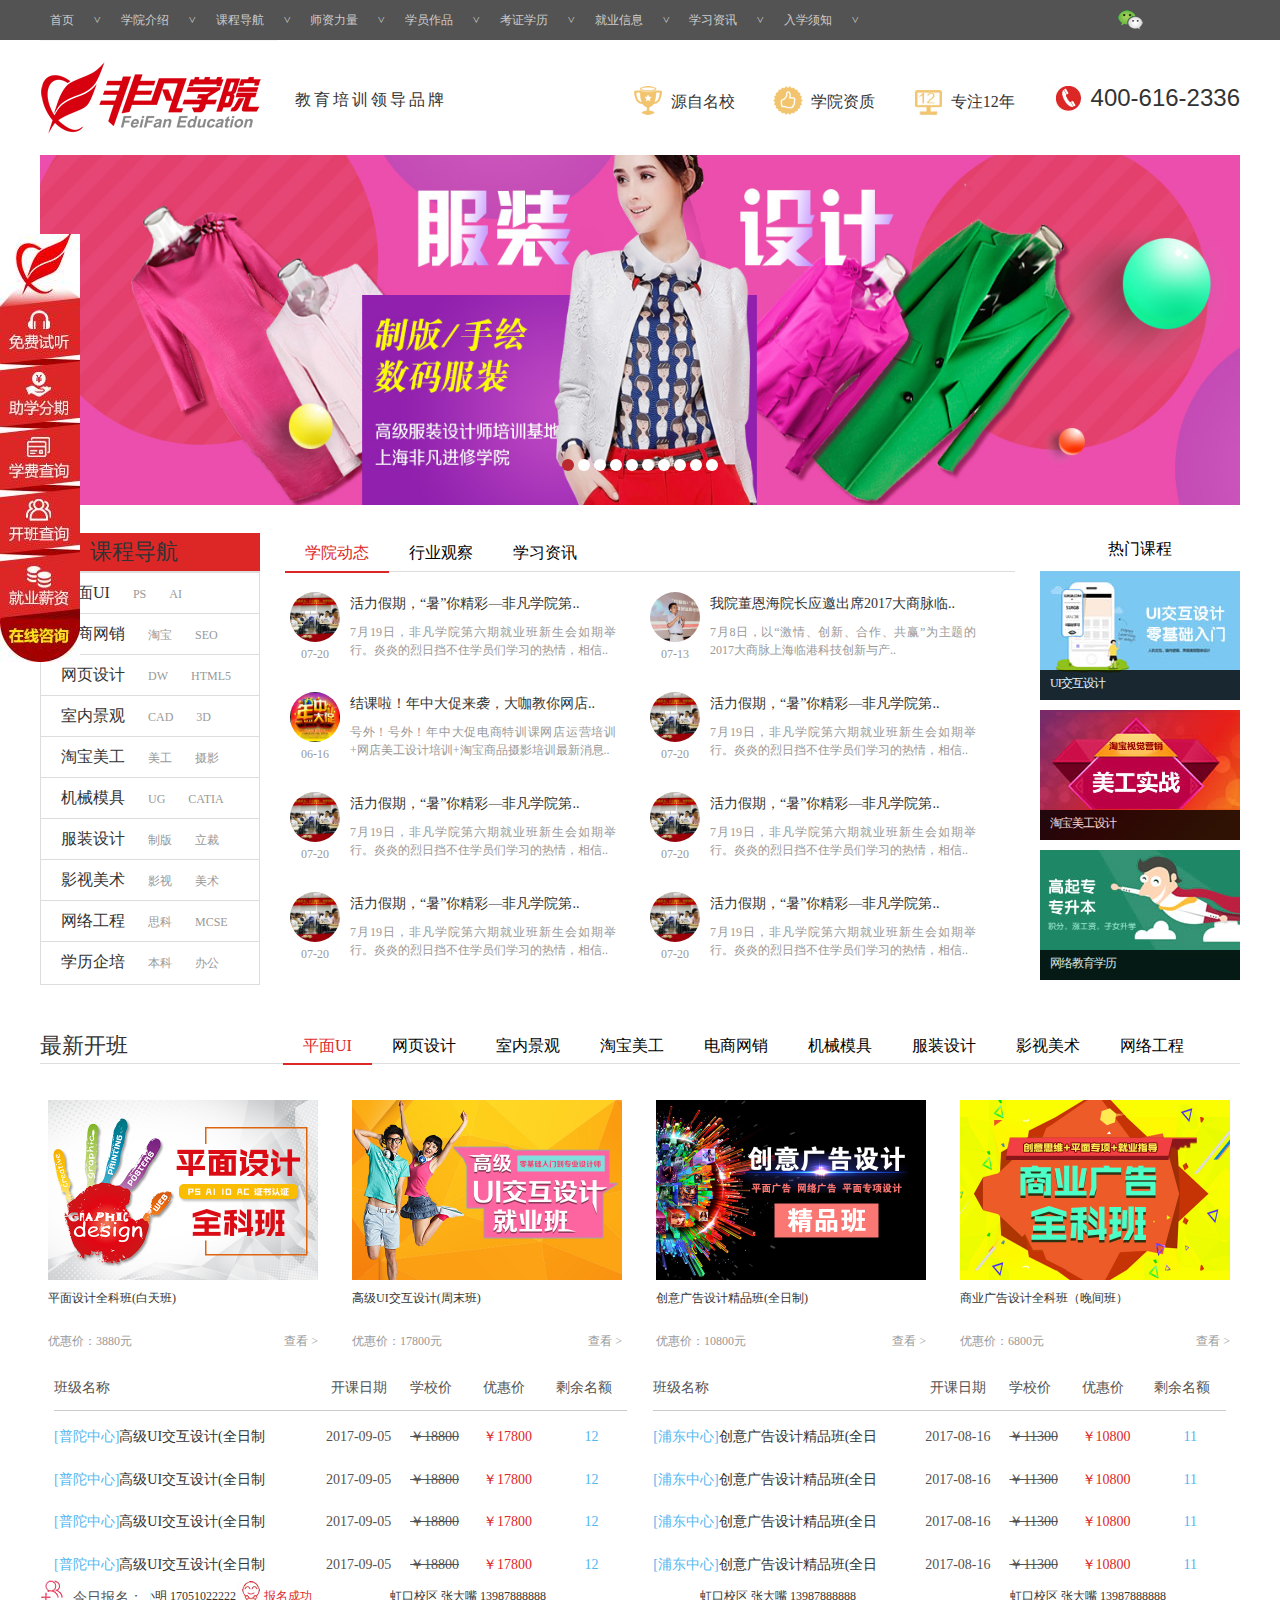
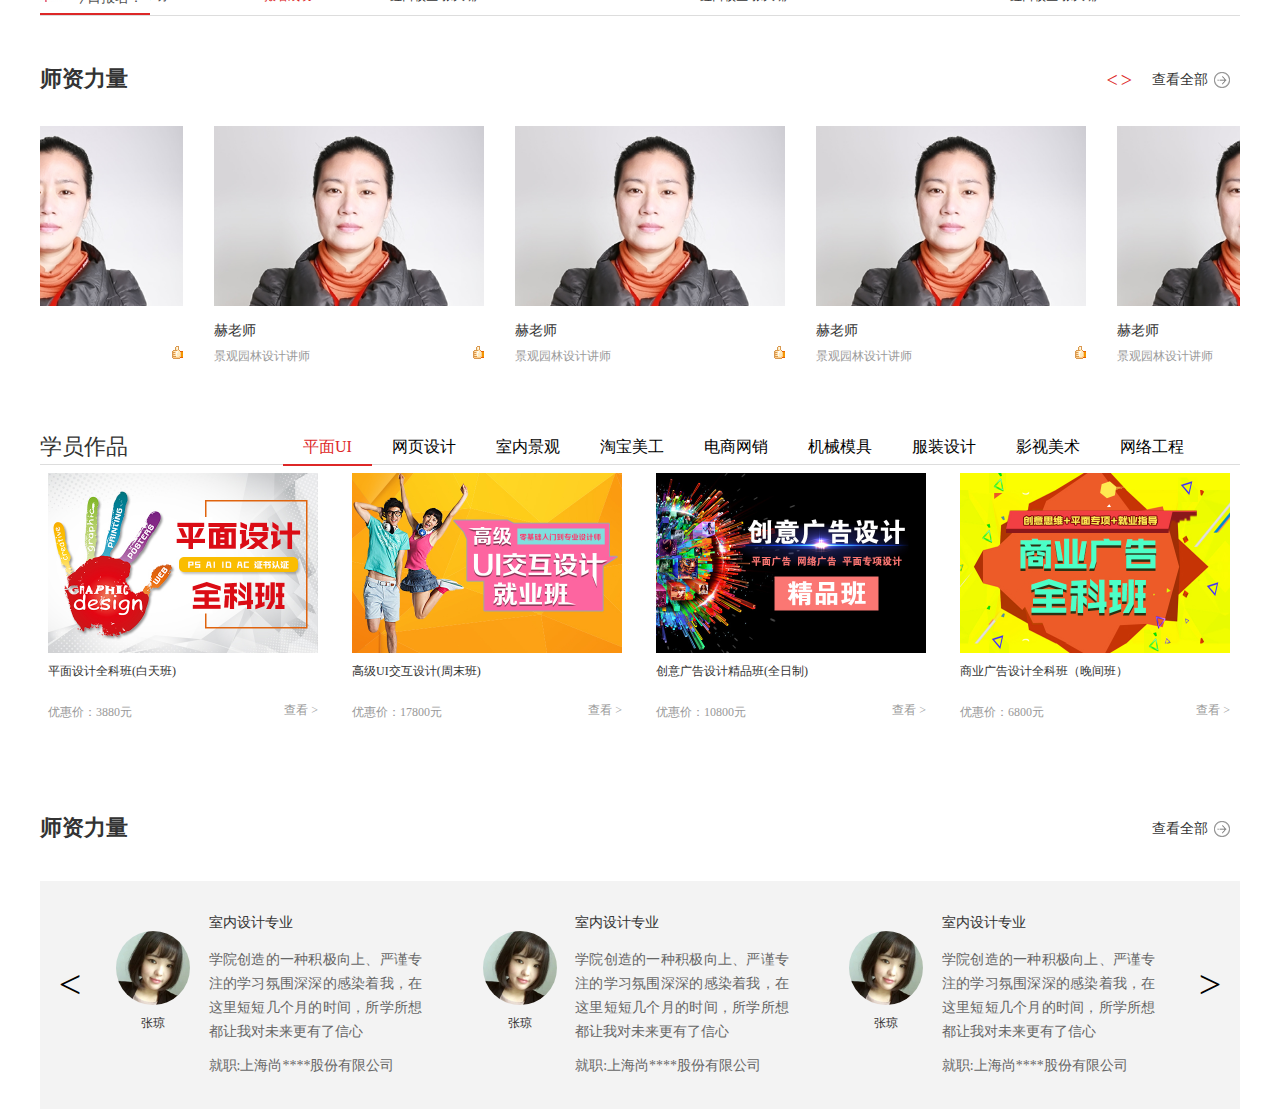
==== commit 7c00bd3b: "0729" ====
--- a/index.html
+++ b/index.html
@@ -286,6 +286,7 @@
 			</div>
 		</div>
 		<div id="contain">
+			<!--课程导航-->
 			<div class="JJ1">
 				<div class="fl">
 					<div class="neibu">
@@ -1059,6 +1060,7 @@
 				</div>
 		    </div>
 		<div class="clear"></div>
+		<!--最新开班-->
 		<div class="jj2" >
 			<div class="tab4">
 				<h2 class="kb">最新开班</h2>
@@ -1321,7 +1323,7 @@
 		    			</div>
 		    		</div>
 		    	</div>
-                <div class="xkb"  >
+                <div class="xkb">
 		    		<div class="tablistnb">
 		    			<div class="kblist">
 		    				<ul class="class-list">
@@ -2266,7 +2268,541 @@
 		   	</div>
 		   </div> 
 		</div>
-		</div>
+		<!--师资力量-->
+		<div class="jj2 zxbox">
+			<div class="tittle1">
+				<div class="fl"><h2>师资力量</h2></div>
+				<p class="rs r5"><a>查看全部</a><span></span></p>
+				<div class="rs hd"><a class="rev">&lt;</a>
+					<a class="nex">&gt;</a>
+				</div>
+			</div>
+		    <div class="nav roll">
+		    	<div class="tempWrap">
+		    		<ul>
+		    			<li class="clone">
+		    				<div style="height: 180px;overflow: hidden;"><a><img style="width: 270px;" src="images/师资力量/0414520682.jpg"/></a></div>
+		    				<div class="mask"><p>毕业于燕山大学，曾就职于旅游地产行业设计公司，外资设计公司，担任项目经理、项目负责人等职务。参与设计的公司被中国酒店行业星光奖评为中国酒店业最佳设计机构。</p></div>
+		    				<div class="js-title">赫老师</div>
+		    				<div class="js-zc">景观园林设计讲师
+		    				<span></span></div>
+		    			</li>
+		    		<li class="clone">
+		    				<div style="height: 180px;overflow: hidden;"><a><img style="width: 270px;" src="images/师资力量/0414520682.jpg"/></a></div>
+		    				<div class="mask"><p>毕业于燕山大学，曾就职于旅游地产行业设计公司，外资设计公司，担任项目经理、项目负责人等职务。参与设计的公司被中国酒店行业星光奖评为中国酒店业最佳设计机构。</p></div>
+		    				<div class="js-title">赫老师</div>
+		    				<div class="js-zc">景观园林设计讲师
+		    				<span></span></div>
+		    			</li>
+		    		<li class="clone">
+		    				<div style="height: 180px;overflow: hidden;"><a><img style="width: 270px;" src="images/师资力量/0414520682.jpg"/></a></div>
+		    				<div class="mask"><p>毕业于燕山大学，曾就职于旅游地产行业设计公司，外资设计公司，担任项目经理、项目负责人等职务。参与设计的公司被中国酒店行业星光奖评为中国酒店业最佳设计机构。</p></div>
+		    				<div class="js-title">赫老师</div>
+		    				<div class="js-zc">景观园林设计讲师
+		    				<span></span></div>
+		    			</li>
+		    		<li class="clone">
+		    				<div style="height: 180px;overflow: hidden;"><a><img style="width: 270px;" src="images/师资力量/0414520682.jpg"/></a></div>
+		    				<div class="mask"><p>毕业于燕山大学，曾就职于旅游地产行业设计公司，外资设计公司，担任项目经理、项目负责人等职务。参与设计的公司被中国酒店行业星光奖评为中国酒店业最佳设计机构。</p></div>
+		    				<div class="js-title">赫老师</div>
+		    				<div class="js-zc">景观园林设计讲师
+		    				<span></span></div>
+		    			</li>
+		    		<li >
+		    				<div style="height: 180px;overflow: hidden;"><a><img style="width: 270px;" src="images/师资力量/0414520682.jpg"/></a></div>
+		    				<div class="mask"><p>毕业于燕山大学，曾就职于旅游地产行业设计公司，外资设计公司，担任项目经理、项目负责人等职务。参与设计的公司被中国酒店行业星光奖评为中国酒店业最佳设计机构。</p></div>
+		    				<div class="js-title">赫老师</div>
+		    				<div class="js-zc">景观园林设计讲师
+		    				<span></span></div>
+		    			</li>
+		    		<li >
+		    				<div style="height: 180px;overflow: hidden;"><a><img style="width: 270px;" src="images/师资力量/0414520682.jpg"/></a></div>
+		    				<div class="mask"><p>毕业于燕山大学，曾就职于旅游地产行业设计公司，外资设计公司，担任项目经理、项目负责人等职务。参与设计的公司被中国酒店行业星光奖评为中国酒店业最佳设计机构。</p></div>
+		    				<div class="js-title">赫老师</div>
+		    				<div class="js-zc">景观园林设计讲师
+		    				<span></span></div>
+		    			</li>
+		    		<li >
+		    				<div style="height: 180px;overflow: hidden;"><a><img style="width: 270px;" src="images/师资力量/0414520682.jpg"/></a></div>
+		    				<div class="mask"><p>毕业于燕山大学，曾就职于旅游地产行业设计公司，外资设计公司，担任项目经理、项目负责人等职务。参与设计的公司被中国酒店行业星光奖评为中国酒店业最佳设计机构。</p></div>
+		    				<div class="js-title">赫老师</div>
+		    				<div class="js-zc">景观园林设计讲师
+		    				<span></span></div>
+		    			</li>
+		    		<li >
+		    				<div style="height: 180px;overflow: hidden;"><a><img style="width: 270px;" src="images/师资力量/0414520682.jpg"/></a></div>
+		    				<div class="mask"><p>毕业于燕山大学，曾就职于旅游地产行业设计公司，外资设计公司，担任项目经理、项目负责人等职务。参与设计的公司被中国酒店行业星光奖评为中国酒店业最佳设计机构。</p></div>
+		    				<div class="js-title">赫老师</div>
+		    				<div class="js-zc">景观园林设计讲师
+		    				<span></span></div>
+		    			</li>
+		    		<li >
+		    				<div style="height: 180px;overflow: hidden;"><a><img style="width: 270px;" src="images/师资力量/0414520682.jpg"/></a></div>
+		    				<div class="mask"><p>毕业于燕山大学，曾就职于旅游地产行业设计公司，外资设计公司，担任项目经理、项目负责人等职务。参与设计的公司被中国酒店行业星光奖评为中国酒店业最佳设计机构。</p></div>
+		    				<div class="js-title">赫老师</div>
+		    				<div class="js-zc">景观园林设计讲师
+		    				<span></span></div>
+		    			</li>
+		    		<li >
+		    				<div style="height: 180px;overflow: hidden;"><a><img style="width: 270px;" src="images/师资力量/0414520682.jpg"/></a></div>
+		    				<div class="mask"><p>毕业于燕山大学，曾就职于旅游地产行业设计公司，外资设计公司，担任项目经理、项目负责人等职务。参与设计的公司被中国酒店行业星光奖评为中国酒店业最佳设计机构。</p></div>
+		    				<div class="js-title">赫老师</div>
+		    				<div class="js-zc">景观园林设计讲师
+		    				<span></span></div>
+		    			</li>
+		    		<li >
+		    				<div style="height: 180px;overflow: hidden;"><a><img style="width: 270px;" src="images/师资力量/0414520682.jpg"/></a></div>
+		    				<div class="mask"><p>毕业于燕山大学，曾就职于旅游地产行业设计公司，外资设计公司，担任项目经理、项目负责人等职务。参与设计的公司被中国酒店行业星光奖评为中国酒店业最佳设计机构。</p></div>
+		    				<div class="js-title">赫老师</div>
+		    				<div class="js-zc">景观园林设计讲师
+		    				<span></span></div>
+		    			</li>
+		    		<li >
+		    				<div style="height: 180px;overflow: hidden;"><a><img style="width: 270px;" src="images/师资力量/0414520682.jpg"/></a></div>
+		    				<div class="mask"><p>毕业于燕山大学，曾就职于旅游地产行业设计公司，外资设计公司，担任项目经理、项目负责人等职务。参与设计的公司被中国酒店行业星光奖评为中国酒店业最佳设计机构。</p></div>
+		    				<div class="js-title">赫老师</div>
+		    				<div class="js-zc">景观园林设计讲师
+		    				<span></span></div>
+		    			</li>
+		    		</ul>
+		    	</div>
+		    </div>
+		</div> 	
+	  <!--学院作品-->
+      <div class="jj2 xszp">
+	   	<div class="tab4">
+				<h2 class="kb">学员作品</h2>
+				<ul class="hand">
+					<li class="now">平面UI</li>
+					<li>网页设计</li>
+					<li>室内景观</li>
+					<li>淘宝美工</li>
+					<li>电商网销</li>
+					<li>机械模具</li>
+					<li>服装设计</li>
+					<li>影视美术</li>
+					<li>网络工程</li>
+				</ul>
+			</div>
+	   <div class="tablist2">
+	   	 <div class="xslist" style="display: block;">
+		  <ul class="xszplist">
+		    					<li>
+		    						<div class="hot"><a class="ava"><img src="images/zuixinkaiban/201702071146536.jpg" /> </a></div>
+		    						<div >
+		    							<span class="class-tittle"><a style="color: #333333;">平面设计全科班(白天班)</a></span>
+		    							<a class="link-list">查看 <span class="s4">></span></a>
+		    							<span class="js">优惠价：3880元</span>
+		    						</div>
+		    					
+		    					</li>
+		    					<li>
+		    						<div class="hot"><a class="ava"><img src="images/zuixinkaiban/201702070953042.jpg" /> </a></div>
+		    						<div >
+		    							<span class="class-tittle"><a style="color: #333333;">高级UI交互设计(周末班)</a></span>
+		    							<a class="link-list">查看 <span class="s4">></span></a>
+		    							<span class="js">优惠价：17800元</span>
+		    						</div>
+		    					
+		    					</li>
+		    					<li>
+		    						<div class="hot"><a class="ava"><img src="images/zuixinkaiban/201702070951174.jpg" /> </a></div>
+		    						<div >
+		    							<span class="class-tittle"><a style="color: #333333;">创意广告设计精品班(全日制)</a></span>
+		    							<a class="link-list">查看 <span class="s4">></span></a>
+		    							<span class="js">优惠价：10800元</span>
+		    						</div>
+		    					
+		    					</li>
+		    					<li style="width: 270px; margin: 0px;">
+		    						<div class="hot"><a class="ava"><img src="images/zuixinkaiban/201702161139507.jpg" /> </a></div>
+		    						<div >
+		    							<span class="class-tittle"><a style="color: #333333;">商业广告设计全科班（晚间班）</a></span>
+		    							<a class="link-list">查看 <span class="s4">></span></a>
+		    							<span class="js">优惠价：6800元</span>
+		    						</div>
+		    					
+		    					</li>
+		    				</ul>
+		 </div>
+	     <div class="xslist" style="background-color: red;">
+		  <ul class="xszplist">
+		    					<li>
+		    						<div class="hot"><a class="ava"><img src="images/zuixinkaiban/201702071146536.jpg" /> </a></div>
+		    						<div >
+		    							<span class="class-tittle"><a style="color: #333333;">平面设计全科班(白天班)</a></span>
+		    							<a class="link-list">查看 <span class="s4">></span></a>
+		    							<span class="js">优惠价：3880元</span>
+		    						</div>
+		    					
+		    					</li>
+		    					<li>
+		    						<div class="hot"><a class="ava"><img src="images/zuixinkaiban/201702070953042.jpg" /> </a></div>
+		    						<div >
+		    							<span class="class-tittle"><a style="color: #333333;">高级UI交互设计(周末班)</a></span>
+		    							<a class="link-list">查看 <span class="s4">></span></a>
+		    							<span class="js">优惠价：17800元</span>
+		    						</div>
+		    					
+		    					</li>
+		    					<li>
+		    						<div class="hot"><a class="ava"><img src="images/zuixinkaiban/201702070951174.jpg" /> </a></div>
+		    						<div >
+		    							<span class="class-tittle"><a style="color: #333333;">创意广告设计精品班(全日制)</a></span>
+		    							<a class="link-list">查看 <span class="s4">></span></a>
+		    							<span class="js">优惠价：10800元</span>
+		    						</div>
+		    					
+		    					</li>
+		    					<li style="width: 270px; margin: 0px;">
+		    						<div class="hot"><a class="ava"><img src="images/zuixinkaiban/201702161139507.jpg" /> </a></div>
+		    						<div >
+		    							<span class="class-tittle"><a style="color: #333333;">商业广告设计全科班（晚间班）</a></span>
+		    							<a class="link-list">查看 <span class="s4">></span></a>
+		    							<span class="js">优惠价：6800元</span>
+		    						</div>
+		    					
+		    					</li>
+		    				</ul>
+		 </div>
+	     <div class="xslist">
+		  <ul class="xszplist">
+		    					<li>
+		    						<div class="hot"><a class="ava"><img src="images/zuixinkaiban/201702071146536.jpg" /> </a></div>
+		    						<div >
+		    							<span class="class-tittle"><a style="color: #333333;">平面设计全科班(白天班)</a></span>
+		    							<a class="link-list">查看 <span class="s4">></span></a>
+		    							<span class="js">优惠价：3880元</span>
+		    						</div>
+		    					
+		    					</li>
+		    					<li>
+		    						<div class="hot"><a class="ava"><img src="images/zuixinkaiban/201702070953042.jpg" /> </a></div>
+		    						<div >
+		    							<span class="class-tittle"><a style="color: #333333;">高级UI交互设计(周末班)</a></span>
+		    							<a class="link-list">查看 <span class="s4">></span></a>
+		    							<span class="js">优惠价：17800元</span>
+		    						</div>
+		    					
+		    					</li>
+		    					<li>
+		    						<div class="hot"><a class="ava"><img src="images/zuixinkaiban/201702070951174.jpg" /> </a></div>
+		    						<div >
+		    							<span class="class-tittle"><a style="color: #333333;">创意广告设计精品班(全日制)</a></span>
+		    							<a class="link-list">查看 <span class="s4">></span></a>
+		    							<span class="js">优惠价：10800元</span>
+		    						</div>
+		    					
+		    					</li>
+		    					<li style="width: 270px; margin: 0px;">
+		    						<div class="hot"><a class="ava"><img src="images/zuixinkaiban/201702161139507.jpg" /> </a></div>
+		    						<div >
+		    							<span class="class-tittle"><a style="color: #333333;">商业广告设计全科班（晚间班）</a></span>
+		    							<a class="link-list">查看 <span class="s4">></span></a>
+		    							<span class="js">优惠价：6800元</span>
+		    						</div>
+		    					
+		    					</li>
+		    				</ul>
+		 </div>
+         <div class="xslist">
+		  <ul class="xszplist">
+		    					<li>
+		    						<div class="hot"><a class="ava"><img src="images/zuixinkaiban/201702071146536.jpg" /> </a></div>
+		    						<div >
+		    							<span class="class-tittle"><a style="color: #333333;">平面设计全科班(白天班)</a></span>
+		    							<a class="link-list">查看 <span class="s4">></span></a>
+		    							<span class="js">优惠价：3880元</span>
+		    						</div>
+		    					
+		    					</li>
+		    					<li>
+		    						<div class="hot"><a class="ava"><img src="images/zuixinkaiban/201702070953042.jpg" /> </a></div>
+		    						<div >
+		    							<span class="class-tittle"><a style="color: #333333;">高级UI交互设计(周末班)</a></span>
+		    							<a class="link-list">查看 <span class="s4">></span></a>
+		    							<span class="js">优惠价：17800元</span>
+		    						</div>
+		    					
+		    					</li>
+		    					<li>
+		    						<div class="hot"><a class="ava"><img src="images/zuixinkaiban/201702070951174.jpg" /> </a></div>
+		    						<div >
+		    							<span class="class-tittle"><a style="color: #333333;">创意广告设计精品班(全日制)</a></span>
+		    							<a class="link-list">查看 <span class="s4">></span></a>
+		    							<span class="js">优惠价：10800元</span>
+		    						</div>
+		    					
+		    					</li>
+		    					<li style="width: 270px; margin: 0px;">
+		    						<div class="hot"><a class="ava"><img src="images/zuixinkaiban/201702161139507.jpg" /> </a></div>
+		    						<div >
+		    							<span class="class-tittle"><a style="color: #333333;">商业广告设计全科班（晚间班）</a></span>
+		    							<a class="link-list">查看 <span class="s4">></span></a>
+		    							<span class="js">优惠价：6800元</span>
+		    						</div>
+		    					
+		    					</li>
+		    				</ul>
+		 </div>	   
+	     <div class="xslist">
+		  <ul class="xszplist">
+		    					<li>
+		    						<div class="hot"><a class="ava"><img src="images/zuixinkaiban/201702071146536.jpg" /> </a></div>
+		    						<div >
+		    							<span class="class-tittle"><a style="color: #333333;">平面设计全科班(白天班)</a></span>
+		    							<a class="link-list">查看 <span class="s4">></span></a>
+		    							<span class="js">优惠价：3880元</span>
+		    						</div>
+		    					
+		    					</li>
+		    					<li>
+		    						<div class="hot"><a class="ava"><img src="images/zuixinkaiban/201702070953042.jpg" /> </a></div>
+		    						<div >
+		    							<span class="class-tittle"><a style="color: #333333;">高级UI交互设计(周末班)</a></span>
+		    							<a class="link-list">查看 <span class="s4">></span></a>
+		    							<span class="js">优惠价：17800元</span>
+		    						</div>
+		    					
+		    					</li>
+		    					<li>
+		    						<div class="hot"><a class="ava"><img src="images/zuixinkaiban/201702070951174.jpg" /> </a></div>
+		    						<div >
+		    							<span class="class-tittle"><a style="color: #333333;">创意广告设计精品班(全日制)</a></span>
+		    							<a class="link-list">查看 <span class="s4">></span></a>
+		    							<span class="js">优惠价：10800元</span>
+		    						</div>
+		    					
+		    					</li>
+		    					<li style="width: 270px; margin: 0px;">
+		    						<div class="hot"><a class="ava"><img src="images/zuixinkaiban/201702161139507.jpg" /> </a></div>
+		    						<div >
+		    							<span class="class-tittle"><a style="color: #333333;">商业广告设计全科班（晚间班）</a></span>
+		    							<a class="link-list">查看 <span class="s4">></span></a>
+		    							<span class="js">优惠价：6800元</span>
+		    						</div>
+		    					
+		    					</li>
+		    				</ul>
+		 </div>
+	     <div class="xslist">
+		  <ul class="xszplist">
+		    					<li>
+		    						<div class="hot"><a class="ava"><img src="images/zuixinkaiban/201702071146536.jpg" /> </a></div>
+		    						<div >
+		    							<span class="class-tittle"><a style="color: #333333;">平面设计全科班(白天班)</a></span>
+		    							<a class="link-list">查看 <span class="s4">></span></a>
+		    							<span class="js">优惠价：3880元</span>
+		    						</div>
+		    					
+		    					</li>
+		    					<li>
+		    						<div class="hot"><a class="ava"><img src="images/zuixinkaiban/201702070953042.jpg" /> </a></div>
+		    						<div >
+		    							<span class="class-tittle"><a style="color: #333333;">高级UI交互设计(周末班)</a></span>
+		    							<a class="link-list">查看 <span class="s4">></span></a>
+		    							<span class="js">优惠价：17800元</span>
+		    						</div>
+		    					
+		    					</li>
+		    					<li>
+		    						<div class="hot"><a class="ava"><img src="images/zuixinkaiban/201702070951174.jpg" /> </a></div>
+		    						<div >
+		    							<span class="class-tittle"><a style="color: #333333;">创意广告设计精品班(全日制)</a></span>
+		    							<a class="link-list">查看 <span class="s4">></span></a>
+		    							<span class="js">优惠价：10800元</span>
+		    						</div>
+		    					
+		    					</li>
+		    					<li style="width: 270px; margin: 0px;">
+		    						<div class="hot"><a class="ava"><img src="images/zuixinkaiban/201702161139507.jpg" /> </a></div>
+		    						<div >
+		    							<span class="class-tittle"><a style="color: #333333;">商业广告设计全科班（晚间班）</a></span>
+		    							<a class="link-list">查看 <span class="s4">></span></a>
+		    							<span class="js">优惠价：6800元</span>
+		    						</div>
+		    					
+		    					</li>
+		    				</ul>
+		 </div>
+	     <div class="xslist">
+		  <ul class="xszplist">
+		    					<li>
+		    						<div class="hot"><a class="ava"><img src="images/zuixinkaiban/201702071146536.jpg" /> </a></div>
+		    						<div >
+		    							<span class="class-tittle"><a style="color: #333333;">平面设计全科班(白天班)</a></span>
+		    							<a class="link-list">查看 <span class="s4">></span></a>
+		    							<span class="js">优惠价：3880元</span>
+		    						</div>
+		    					
+		    					</li>
+		    					<li>
+		    						<div class="hot"><a class="ava"><img src="images/zuixinkaiban/201702070953042.jpg" /> </a></div>
+		    						<div >
+		    							<span class="class-tittle"><a style="color: #333333;">高级UI交互设计(周末班)</a></span>
+		    							<a class="link-list">查看 <span class="s4">></span></a>
+		    							<span class="js">优惠价：17800元</span>
+		    						</div>
+		    					
+		    					</li>
+		    					<li>
+		    						<div class="hot"><a class="ava"><img src="images/zuixinkaiban/201702070951174.jpg" /> </a></div>
+		    						<div >
+		    							<span class="class-tittle"><a style="color: #333333;">创意广告设计精品班(全日制)</a></span>
+		    							<a class="link-list">查看 <span class="s4">></span></a>
+		    							<span class="js">优惠价：10800元</span>
+		    						</div>
+		    					
+		    					</li>
+		    					<li style="width: 270px; margin: 0px;">
+		    						<div class="hot"><a class="ava"><img src="images/zuixinkaiban/201702161139507.jpg" /> </a></div>
+		    						<div >
+		    							<span class="class-tittle"><a style="color: #333333;">商业广告设计全科班（晚间班）</a></span>
+		    							<a class="link-list">查看 <span class="s4">></span></a>
+		    							<span class="js">优惠价：6800元</span>
+		    						</div>
+		    					
+		    					</li>
+		    				</ul>
+		 </div>
+         <div class="xslist">
+		  <ul class="xszplist">
+		    					<li>
+		    						<div class="hot"><a class="ava"><img src="images/zuixinkaiban/201702071146536.jpg" /> </a></div>
+		    						<div >
+		    							<span class="class-tittle"><a style="color: #333333;">平面设计全科班(白天班)</a></span>
+		    							<a class="link-list">查看 <span class="s4">></span></a>
+		    							<span class="js">优惠价：3880元</span>
+		    						</div>
+		    					
+		    					</li>
+		    					<li>
+		    						<div class="hot"><a class="ava"><img src="images/zuixinkaiban/201702070953042.jpg" /> </a></div>
+		    						<div >
+		    							<span class="class-tittle"><a style="color: #333333;">高级UI交互设计(周末班)</a></span>
+		    							<a class="link-list">查看 <span class="s4">></span></a>
+		    							<span class="js">优惠价：17800元</span>
+		    						</div>
+		    					
+		    					</li>
+		    					<li>
+		    						<div class="hot"><a class="ava"><img src="images/zuixinkaiban/201702070951174.jpg" /> </a></div>
+		    						<div >
+		    							<span class="class-tittle"><a style="color: #333333;">创意广告设计精品班(全日制)</a></span>
+		    							<a class="link-list">查看 <span class="s4">></span></a>
+		    							<span class="js">优惠价：10800元</span>
+		    						</div>
+		    					
+		    					</li>
+		    					<li style="width: 270px; margin: 0px;">
+		    						<div class="hot"><a class="ava"><img src="images/zuixinkaiban/201702161139507.jpg" /> </a></div>
+		    						<div >
+		    							<span class="class-tittle"><a style="color: #333333;">商业广告设计全科班（晚间班）</a></span>
+		    							<a class="link-list">查看 <span class="s4">></span></a>
+		    							<span class="js">优惠价：6800元</span>
+		    						</div>
+		    					
+		    					</li>
+		    				</ul>
+		 </div>
+	     <div class="xslist">
+		  <ul class="xszplist">
+		    					<li>
+		    						<div class="hot"><a class="ava"><img src="images/zuixinkaiban/201702071146536.jpg" /> </a></div>
+		    						<div >
+		    							<span class="class-tittle"><a style="color: #333333;">平面设计全科班(白天班)</a></span>
+		    							<a class="link-list">查看 <span class="s4">></span></a>
+		    							<span class="js">优惠价：3880元</span>
+		    						</div>
+		    					
+		    					</li>
+		    					<li>
+		    						<div class="hot"><a class="ava"><img src="images/zuixinkaiban/201702070953042.jpg" /> </a></div>
+		    						<div >
+		    							<span class="class-tittle"><a style="color: #333333;">高级UI交互设计(周末班)</a></span>
+		    							<a class="link-list">查看 <span class="s4">></span></a>
+		    							<span class="js">优惠价：17800元</span>
+		    						</div>
+		    					
+		    					</li>
+		    					<li>
+		    						<div class="hot"><a class="ava"><img src="images/zuixinkaiban/201702070951174.jpg" /> </a></div>
+		    						<div >
+		    							<span class="class-tittle"><a style="color: #333333;">创意广告设计精品班(全日制)</a></span>
+		    							<a class="link-list">查看 <span class="s4">></span></a>
+		    							<span class="js">优惠价：10800元</span>
+		    						</div>
+		    					
+		    					</li>
+		    					<li style="width: 270px; margin: 0px;">
+		    						<div class="hot"><a class="ava"><img src="images/zuixinkaiban/201702161139507.jpg" /> </a></div>
+		    						<div >
+		    							<span class="class-tittle"><a style="color: #333333;">商业广告设计全科班（晚间班）</a></span>
+		    							<a class="link-list">查看 <span class="s4">></span></a>
+		    							<span class="js">优惠价：6800元</span>
+		    						</div>
+		    					
+		    					</li>
+		    				</ul>
+		 </div>
+	   
+	   </div>
+	   </div>
+	  <div class="jj2 jymx">
+	  	<div class="tittle1">
+				<div class="fl"><h2>师资力量</h2></div>
+				<p class="rs r5"><a>查看全部</a><span></span></p>
+				
+			</div>
+	  	<div class="blk_18">
+	  		<div class="yy icon-left">&lt;</div>
+	  		<div class="pcont">
+	  			<ul class="feedback-list">
+	  				<li><a class="feedback-headimg"><img src="images/就业明星/1.jpg"/><span>张琼</span></a>
+	  					<div class="feedback-info">
+	  						<div class="feedback-desc">室内设计专业</div>
+	  						<a style="color:#666 ; font-size: 14px;">学院创造的一种积极向上、严谨专注的学习氛围深深的感染着我，在这里短短几个月的时间，所学所想都让我对未来更有了信心</a>
+	  						<div class="feedback-qy">就职:上海尚****股份有限公司</div>
+	  					</div>
+	  				</li>
+	  			    <li><a class="feedback-headimg"><img src="images/就业明星/1.jpg"/><span>张琼</span></a>
+	  					<div class="feedback-info">
+	  						<div class="feedback-desc">室内设计专业</div>
+	  						<a style="color:#666 ; font-size: 14px;">学院创造的一种积极向上、严谨专注的学习氛围深深的感染着我，在这里短短几个月的时间，所学所想都让我对未来更有了信心</a>
+	  						<div class="feedback-qy">就职:上海尚****股份有限公司</div>
+	  					</div>
+	  				</li>
+                    <li><a class="feedback-headimg"><img src="images/就业明星/1.jpg"/><span>张琼</span></a>
+	  					<div class="feedback-info">
+	  						<div class="feedback-desc">室内设计专业</div>
+	  						<a style="color:#666 ; font-size: 14px;">学院创造的一种积极向上、严谨专注的学习氛围深深的感染着我，在这里短短几个月的时间，所学所想都让我对未来更有了信心</a>
+	  						<div class="feedback-qy">就职:上海尚****股份有限公司</div>
+	  					</div>
+	  				</li>	  			
+	  			    <li><a class="feedback-headimg"><img src="images/就业明星/1.jpg"/><span>张琼</span></a>
+	  					<div class="feedback-info">
+	  						<div class="feedback-desc">室内设计专业</div>
+	  						<a style="color:#666 ; font-size: 14px;">学院创造的一种积极向上、严谨专注的学习氛围深深的感染着我，在这里短短几个月的时间，所学所想都让我对未来更有了信心</a>
+	  						<div class="feedback-qy">就职:上海尚****股份有限公司</div>
+	  					</div>
+	  				</li>
+	  			    <li><a class="feedback-headimg"><img src="images/就业明星/1.jpg"/><span>张琼</span></a>
+	  					<div class="feedback-info">
+	  						<div class="feedback-desc">室内设计专业</div>
+	  						<a style="color:#666 ; font-size: 14px;">学院创造的一种积极向上、严谨专注的学习氛围深深的感染着我，在这里短短几个月的时间，所学所想都让我对未来更有了信心</a>
+	  						<div class="feedback-qy">就职:上海尚****股份有限公司</div>
+	  					</div>
+	  				</li>
+                    <li><a class="feedback-headimg"><img src="images/就业明星/1.jpg"/><span>张琼</span></a> 
+	  			
+	  			
+	  			</ul>
+	  			
+	  		</div>
+	  		<div class="yy icon-right">&gt;</div>
+	  	</div>
+	  </div>
+</div>
 			<script type="text/javascript" src="js/jquery-2.1.0.js"></script>
 			<script type="text/javascript">
 				$(".top ul li").hover(function() {
@@ -2366,7 +2902,7 @@
 				},function(){
 					$(".cover .n").eq(index).animate({"top":"100px"},200);
 				});
-				//zuixinkaiban
+				
 				$(".ava img").hover(function(){
 				
 				$(this).stop(true,true).animate({
@@ -2386,6 +2922,13 @@
 				},300);
 			
 			});
+			//zuixinkaiban
+			$(".hand li").hover(function() {
+					index = $(this).index();
+					$(this).addClass("now").siblings().removeClass("now");
+
+					$(".tablist4 .xkb").eq(index).stop(true).show().siblings().stop(true).hide();
+				});
 			//xinkaiban
 			var list = $(".demo ul li");
 			var ul = $(".demo ul");
@@ -2416,6 +2959,107 @@
 					}
 				}, timeOut);
 			});
+//			laoshitupian
+      $(document).ready(function(){
+			var list = $(".tempWrap ul li");
+			var ul = $(".tempWrap ul");
+			ul.width(list.length * 270);
+//			console.log(ul.width);
+			var v = -50;// 滚动的速度
+			var timeOut = 200;//定时器时长
+			var left = 0;//左偏移
+
+			var t = setInterval(function() {
+
+				left += v;
+				ul.css("left", left + "px");
+				// 如果整条ul 滚动出了div 我们让他从最右边重新进入
+				if(left <= (ul.width() * -1)) {
+					left =1204;
+				}
+
+			}, timeOut);
+
+			$(".tempWrap ul").hover(function() {
+				clearInterval(t);
+				
+			}, function() {
+				t = setInterval(function() {
+					left += v;
+					ul.css("left", left + "px");
+					if(left <= (ul.width() * -1)) {
+						left = 1204;
+					}
+				}, timeOut);
+			});
+			
+			});
+			$(document).ready(function(){
+			$(".tempWrap ul li").hover(function(){
+				index = $(this).index();
+				$(".mask").eq(index).show();
+			},function(){
+				$(".mask").eq(index).hide();
+			});
+			});
+//学生作品
+$(document).ready(function(){
+$(".hand li").hover(function() {
+					index = $(this).index();
+					$(this).addClass("now").siblings().removeClass("now");
+
+					$(".tablist2 .xslist").eq(index).stop(true).show().siblings().stop(true).hide();
+				});
+				});
+//jiuyemingxing 
+$(function() {
+//					var $tabLi = $("#banner .tab li");
+//					var $picLi = $("#banner .pic li");
+//					var $btnDiv = $("#banner .btn div");
+//					var $banner = $("#banner");
+//					var $btn = $("#banner .btn");
+					var index = 0;
+					var timer;
+//					$tabLi.hover(function() {
+//						index = $(this).index();
+//						fn();
+//					});
+//					$banner.hover(function() {
+//						$btn.show();
+//						clearInterval(timer);
+//					}, function() {
+//						$btn.hide();
+//						aoto();
+//					});
+					$(".yy").click(function() {
+						var i = $(this).index();
+						if(i) {
+							index++;
+							index %= $(".feedback-list li").length;
+						} else {
+							index--;
+							if(index < 0) index = $(".feedback-list li").length - 1;
+						}
+						fn();
+					}).mousedown(function() {
+						return false;
+					});
+					aoto();
+
+					function aoto() {
+						timer = setInterval(function() {
+							index++;
+							index %= $(".feedback-list li").length;
+							fn();
+
+						}, 3000)
+					};
+
+					function fn() {
+//						$tabLi.eq(index).addClass("on").siblings().removeClass("on");
+						$(".feedback-list li").eq(index).stop(true).fadeIn();
+					};
+				});
 			</script>
 	</body>
 
--- a/css/style.css
+++ b/css/style.css
@@ -104,6 +104,7 @@
 	position: absolute;
 	left: 0;
 	top: 0px;
+	z-index: 999999;
 }
 .hd3{
 	float: left;
@@ -531,4 +532,191 @@
 				float: left;
 				padding-right: 50px;
 				}
-.demo ul li a{color: #333;}						+.demo ul li a{color: #333;}	
+/*师资力量*/
+.zxbox{width: 100%;
+height: 320px;
+}
+.tittle1{width: 100%;
+height: 40px;
+padding-bottom: 20px;
+}
+.fl{float: left;}
+.fl h2{font-size: 22px;
+color: #333333;
+font-family: "微软雅黑";}	
+.r5{margin-top: 5px;}
+.rs{float: right;}
+.r5 span{background: url(../images/师资力量/more.png) no-repeat;
+width: 16px;
+height: 16px;
+float: right;
+margin-left: 6px;
+margin-top: 3px;
+}
+.tittle1 a{color: #333333;
+font-size: 14px;
+line-height: 22px;}	
+.hd{height: 30px;
+padding: 5px 10px;
+float: right;
+cursor: pointer
+}
+.hd a{color: #DD2727;
+font-size: 20px;}
+/*老师图片*/	
+.roll{width: 1200px;
+height: 260px;
+margin-top: 1px;
+float: left;
+background: #fff;
+overflow: hidden;
+}
+.tempWrap{width: 1204px;
+overflow: hidden;
+
+height: 253px;}
+.tempWrap ul{position: relative;
+height: 100%;}	
+.tempWrap ul li{float: left;
+width: 270px;
+padding: 1px 8px 8px 8px;
+height: 244px;
+margin-left: 15px;
+position: relative;
+
+}	
+.mask{width: 270px;
+height: 180px;
+margin: 1px 8px 8px 8px;
+display: none;
+position: absolute;
+top: 0px;
+left: 0px;
+background-color: rgba(0, 0, 0, .7)
+}
+.mask p{margin-top: 15px;
+padding: 20px 12px;
+text-align: left;
+color: #fff;}
+.js-title{height: 30px;
+font-size: 14px;
+line-height: 30px;
+padding-top: 10px;
+color: #333333;}
+.js-zc{height: 20px;
+font-size: 12px;
+line-height: 20px;
+color: #999;
+}
+.js-zc span{background-image: url(../images/师资力量/zan.gif);
+float: right;
+
+width: 11px;
+height: 13px;
+background-repeat: no-repeat;
+background-position: right;
+}
+/*学生作品*/
+.tablist2{height: 300px;
+width: 1200px;
+
+position: relative;}
+.xszplist{width: 100%;
+height: 258px;
+position: absolute;
+top: 0px;
+left: 0px;}
+.xszplist li{float: left;
+height: 180px;
+width: 270px;
+margin-right: 18px;
+
+padding: 8px;
+}
+.xslist{display: none;}
+/*就业明星*/
+.jymx{width: 100%;
+height: 278px;}
+.blk_18{
+	position: relative;
+height:228px;
+margin-top: 8px;
+font-size: 12px;
+overflow: hidden;
+width: 1200px;
+background: #F3F3F3;
+}
+.pcont{width: 1101px;
+height: 100%;
+margin: 30px auto 0px auto;
+/*background-color: teal;*/
+overflow: hidden;}
+.icon-left,.icon-right{width: 40px;
+height: 68px;
+
+margin-top:-34px ;
+font-size: 40px;
+top: 50%;
+position: absolute;
+text-align: center;}
+.icon-left{left: 10px;}
+.icon-right{right: 10px;}
+.icon-right:hover{background-color: #333333;
+cursor: pointer;
+color: #CCCCCC;}
+.icon-left:hover{background-color: #333333;
+cursor: pointer;
+color: #CCCCCC;}
+.feedback-list{width: 100%;
+height: 180px;
+overflow: hidden;}
+.feedback-list li{width: 366.667px;
+height: 180px;
+float: left;}
+.feedback-headimg{display: block;
+width: 87px;
+text-align: center;
+font-size: 14px;
+color: #333;
+float: left;
+color: #333;
+margin-left: 20px;
+padding-top: 20px;
+}
+.feedback-headimg img{width: 74px;
+height: 74px;
+border-radius: 80px;
+display: block;
+margin: 0 auto 10px
+}
+.feedback-headimg span{height: 40px;
+display: block;
+overflow: hidden;
+}
+.feedback-info{text-align: justify;
+padding: 0 34px 0 119px;
+font-size: 14px;
+color: #999;
+line-height: 24px;
+}
+.feedback-desc{color: #333;
+margin-bottom: 16px;
+display: block;
+height: 21px;
+overflow: hidden;
+white-space: nowrap;
+text-overflow: ellipsis;
+font-size: 14px;
+}
+.feedback-qy{color: #666;
+margin-top: 10px!important;
+font-size: 14px!important;
+display: block;
+height: 21px;
+overflow: hidden;
+white-space: nowrap;
+text-overflow: ellipsis;}
+.feedback-info a{text-align: justify;
+font-size: 14px;
+color: #666;}
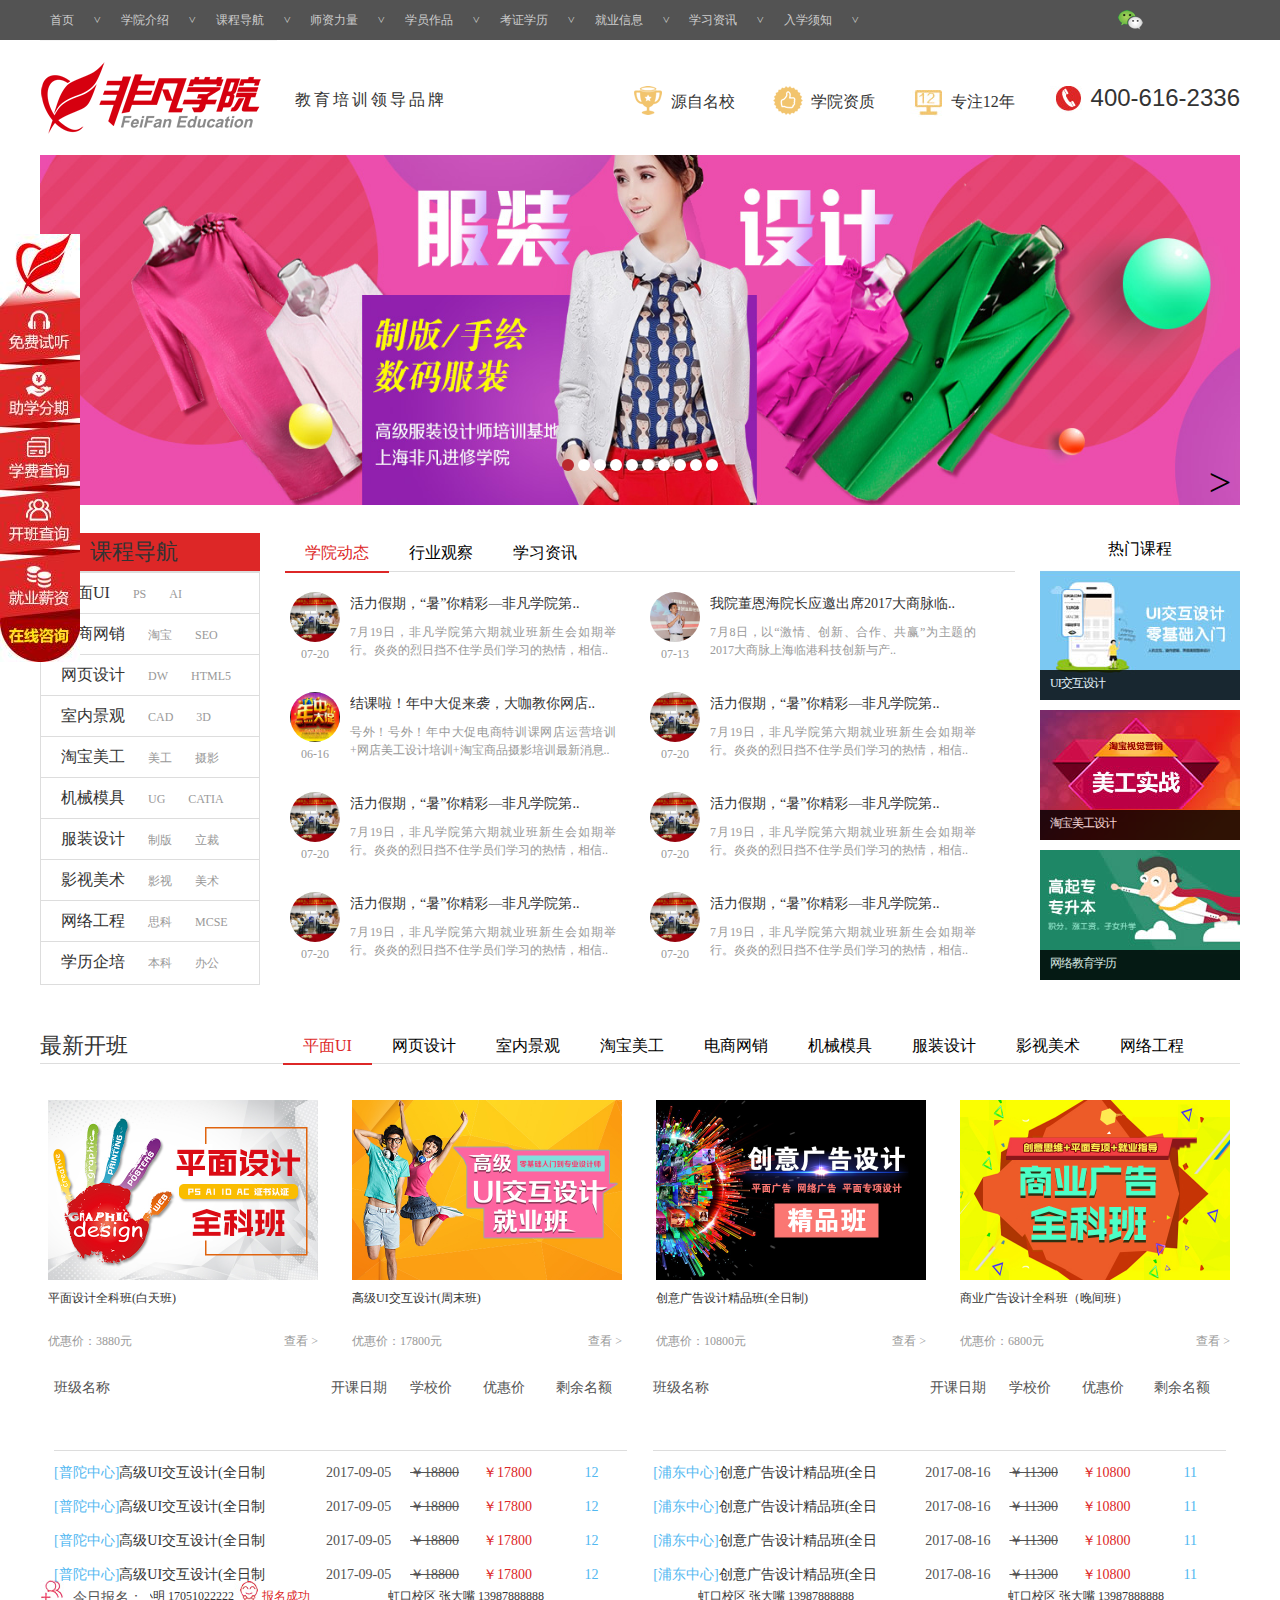
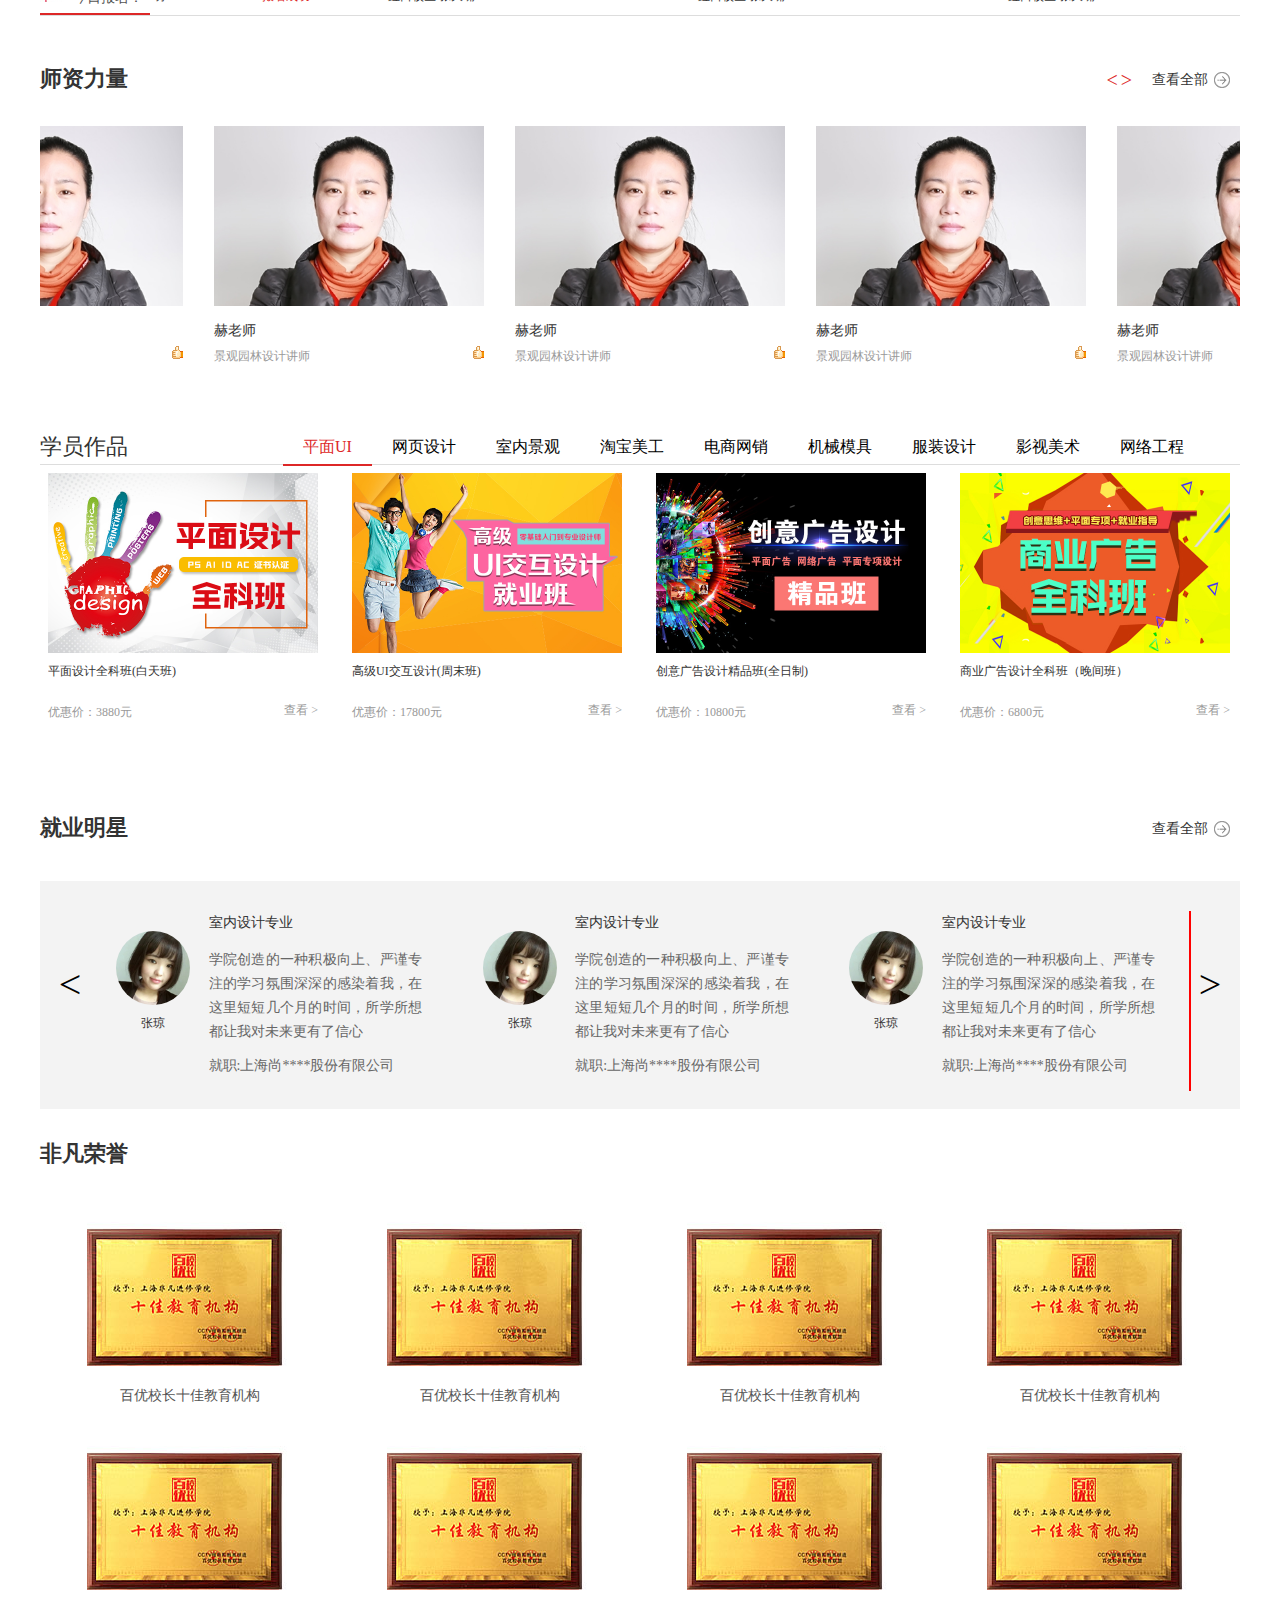
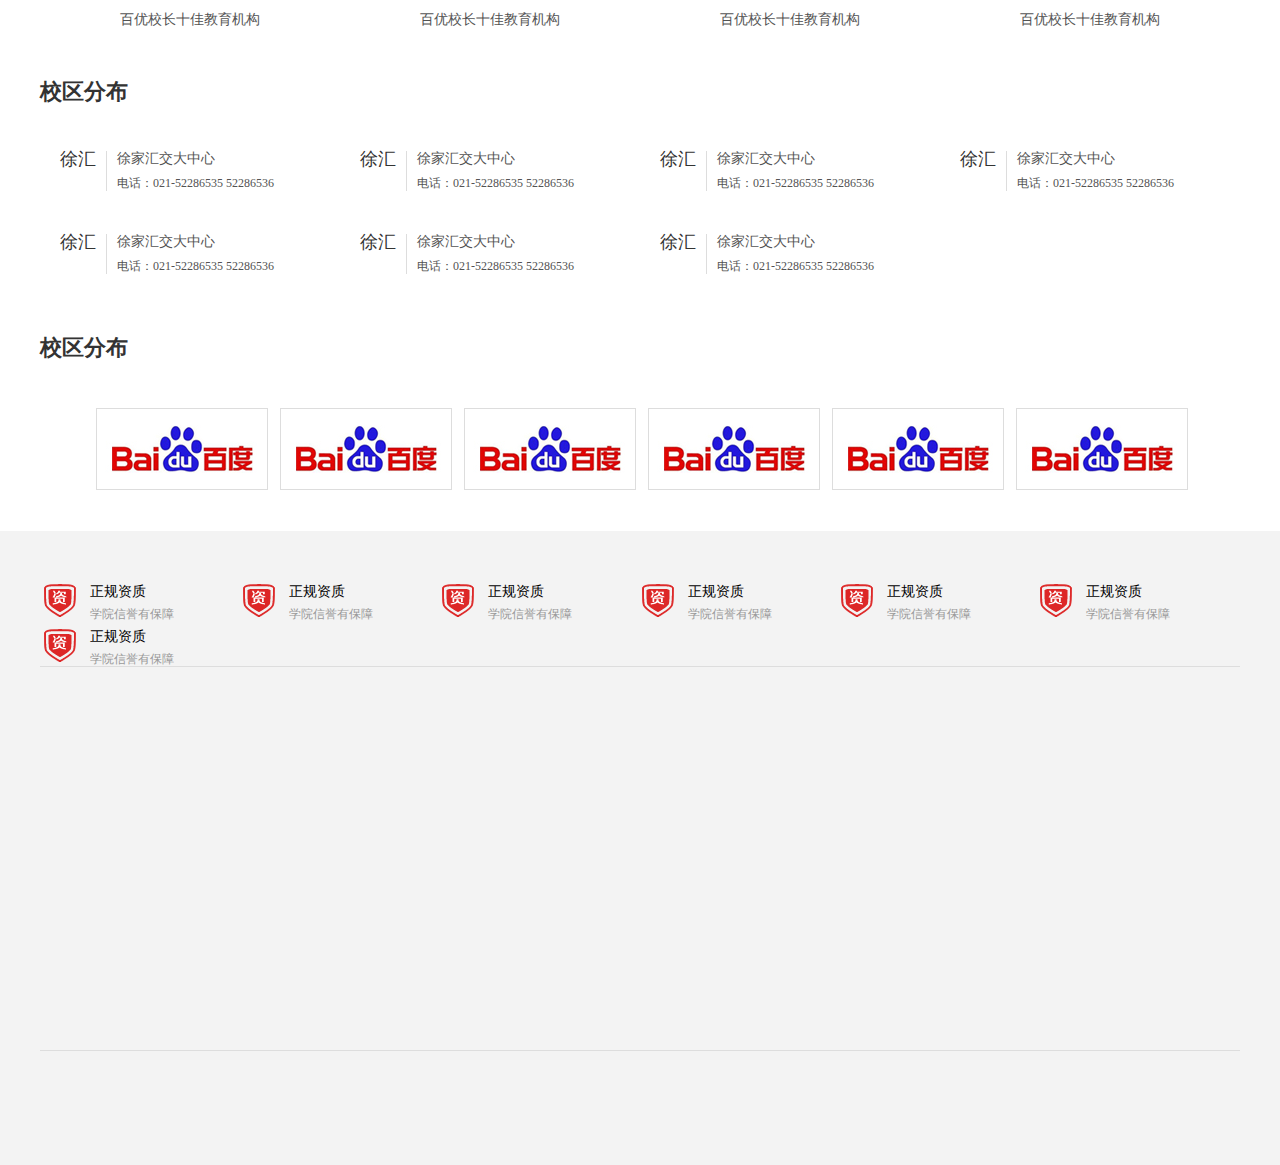
==== commit fd995c20: "073021:40" ====
--- a/index.html
+++ b/index.html
@@ -2748,9 +2748,11 @@
 	   
 	   </div>
 	   </div>
-	  <div class="jj2 jymx">
-	  	<div class="tittle1">
-				<div class="fl"><h2>师资力量</h2></div>
+	  <!--就业明星-->
+       <div class="jj2 jymx">
+	  	
+       <div class="tittle1">
+				<div class="fl"><h2>就业明星</h2></div>
 				<p class="rs r5"><a>查看全部</a><span></span></p>
 				
 			</div>
@@ -2779,7 +2781,7 @@
 	  						<div class="feedback-qy">就职:上海尚****股份有限公司</div>
 	  					</div>
 	  				</li>	  			
-	  			    <li><a class="feedback-headimg"><img src="images/就业明星/1.jpg"/><span>张琼</span></a>
+	  			    <li style="background-color:red;"><a class="feedback-headimg"><img src="images/就业明星/2.jpg"/><span>张琼</span></a>
 	  					<div class="feedback-info">
 	  						<div class="feedback-desc">室内设计专业</div>
 	  						<a style="color:#666 ; font-size: 14px;">学院创造的一种积极向上、严谨专注的学习氛围深深的感染着我，在这里短短几个月的时间，所学所想都让我对未来更有了信心</a>
@@ -2793,7 +2795,13 @@
 	  						<div class="feedback-qy">就职:上海尚****股份有限公司</div>
 	  					</div>
 	  				</li>
-                    <li><a class="feedback-headimg"><img src="images/就业明星/1.jpg"/><span>张琼</span></a> 
+                    <li><a class="feedback-headimg"><img src="images/就业明星/1.jpg"/><span>张琼</span></a>
+	  					<div class="feedback-info">
+	  						<div class="feedback-desc">室内设计专业</div>
+	  						<a style="color:#666 ; font-size: 14px;">学院创造的一种积极向上、严谨专注的学习氛围深深的感染着我，在这里短短几个月的时间，所学所想都让我对未来更有了信心</a>
+	  						<div class="feedback-qy">就职:上海尚****股份有限公司</div>
+	  					</div>
+	  				</li>
 	  			
 	  			
 	  			</ul>
@@ -2802,7 +2810,194 @@
 	  		<div class="yy icon-right">&gt;</div>
 	  	</div>
 	  </div>
-</div>
+      <!--学院荣誉-->
+        <div class="jj2 honor">
+      	<div class="tittle1">
+				<div class="fl"><h2>非凡荣誉</h2></div>
+		</div>	
+		<div class="honor-in">
+			<ul>
+			<li><img src="images/honor/jb1.jpg"/>
+				<span style="font-size: 14px;">百优校长十佳教育机构</span>
+				</li>
+			<li><img src="images/honor/jb1.jpg"/>
+				<span style="font-size: 14px;">百优校长十佳教育机构</span>
+				</li>
+			<li><img src="images/honor/jb1.jpg"/>
+				<span style="font-size: 14px;">百优校长十佳教育机构</span>
+				</li>
+			<li><img src="images/honor/jb1.jpg"/>
+				<span style="font-size: 14px;">百优校长十佳教育机构</span>
+				</li>
+			<li><img src="images/honor/jb1.jpg"/>
+				<span style="font-size: 14px;">百优校长十佳教育机构</span>
+				</li>
+			<li><img src="images/honor/jb1.jpg"/>
+				<span style="font-size: 14px;">百优校长十佳教育机构</span>
+				</li>
+			<li><img src="images/honor/jb1.jpg"/>
+				<span style="font-size: 14px;">百优校长十佳教育机构</span>
+				</li>
+			<li><img src="images/honor/jb1.jpg"/>
+				<span style="font-size: 14px;">百优校长十佳教育机构</span>
+				</li>
+			
+			</ul>
+		</div>	
+      </div>      
+      <!--学院分布-->
+       <div class="jj2 xqfb">
+      	<div class="tittle1">
+				<div class="fl"><h2>校区分布</h2></div>
+		</div>
+      <div class="colloge">
+      	<ul>
+      		<li>
+      			<div class="xh"> 徐汇</div>
+      			<div class="line"></div>
+      			<div class="tell"> 
+      				徐家汇交大中心<br>
+      				<span>电话：021-52286535 52286536</span>
+      			</div>
+      		</li>
+      	    <li>
+      			<div class="xh"> 徐汇</div>
+      			<div class="line"></div>
+      			<div class="tell"> 
+      				徐家汇交大中心<br>
+      				<span>电话：021-52286535 52286536</span>
+      			</div>
+      		</li>
+      	<li>
+      			<div class="xh"> 徐汇</div>
+      			<div class="line"></div>
+      			<div class="tell"> 
+      				徐家汇交大中心<br>
+      				<span>电话：021-52286535 52286536</span>
+      			</div>
+      		</li>
+      	<li>
+      			<div class="xh"> 徐汇</div>
+      			<div class="line"></div>
+      			<div class="tell"> 
+      				徐家汇交大中心<br>
+      				<span>电话：021-52286535 52286536</span>
+      			</div>
+      		</li>
+      	<li>
+      			<div class="xh"> 徐汇</div>
+      			<div class="line"></div>
+      			<div class="tell"> 
+      				徐家汇交大中心<br>
+      				<span>电话：021-52286535 52286536</span>
+      			</div>
+      		</li>
+      	<li>
+      			<div class="xh"> 徐汇</div>
+      			<div class="line"></div>
+      			<div class="tell"> 
+      				徐家汇交大中心<br>
+      				<span>电话：021-52286535 52286536</span>
+      			</div>
+      		</li>
+      	<li>
+      			<div class="xh"> 徐汇</div>
+      			<div class="line"></div>
+      			<div class="tell"> 
+      				徐家汇交大中心<br>
+      				<span>电话：021-52286535 52286536</span>
+      			</div>
+      		</li>
+      	</ul>
+      </div>
+      </div>
+<!--合作企业-->
+        <div class="jj2 hzqy">
+        	<div class="tittle1">
+				<div class="fl"><h2>校区分布</h2></div>
+		</div>
+           <div class="rollBox">
+           	<div class="leftBotton">&lt;</div>
+           	<div class="conin">
+           		<ul>
+           			<li><img src="images/hzhb/201702071027398.jpg"/></li>
+           			<li><img src="images/hzhb/201702071027398.jpg"/></li>
+           			<li><img src="images/hzhb/201702071027398.jpg"/></li>
+           			<li><img src="images/hzhb/201702071027398.jpg"/></li>
+           			<li><img src="images/hzhb/201702071027398.jpg"/></li>
+           			<li><img src="images/hzhb/201702071027398.jpg"/></li>
+           			<li><img src="images/hzhb/201702071027398.jpg"/></li>
+           			<li><img src="images/hzhb/201702071027398.jpg"/></li>
+           			<li><img src="images/hzhb/201702071027398.jpg"/></li>
+           			<li><img src="images/hzhb/201702071027398.jpg"/></li>
+           			<li><img src="images/hzhb/201702071027398.jpg"/></li>
+           			<li><img src="images/hzhb/201702071027398.jpg"/></li>
+           			<li><img src="images/hzhb/201702071027398.jpg"/></li>
+           			<li><img src="images/hzhb/201702071027398.jpg"/></li>
+           			<li><img src="images/hzhb/201702071027398.jpg"/></li>
+           			<li><img src="images/hzhb/201702071027398.jpg"/></li>
+           			<li><img src="images/hzhb/201702071027398.jpg"/></li>
+           			<li><img src="images/hzhb/201702071027398.jpg"/></li>
+           		</ul>
+           	</div>
+           	<div class="rightBotton">&gt;</div>
+           </div>
+        </div>
+       
+     </div>
+    <div class="footer">	
+          <div class="footer-contain">
+           	<ul class="regular">
+           		<li>
+           			<img src="images/footer/db1.png"/>
+           			<span style="font-size: 14px;">正规资质</span>
+           			<br />
+           			<span style="color: #999999;">学院信誉有保障</span>
+           		</li>
+           	<li>
+           			<img src="images/footer/db1.png"/>
+           			<span style="font-size: 14px;">正规资质</span>
+           			<br />
+           			<span style="color: #999999;">学院信誉有保障</span>
+           		</li>
+           	<li>
+           			<img src="images/footer/db1.png"/>
+           			<span style="font-size: 14px;">正规资质</span>
+           			<br />
+           			<span style="color: #999999;">学院信誉有保障</span>
+           		</li>
+           	<li>
+           			<img src="images/footer/db1.png"/>
+           			<span style="font-size: 14px;">正规资质</span>
+           			<br />
+           			<span style="color: #999999;">学院信誉有保障</span>
+           		</li>
+           	<li>
+           			<img src="images/footer/db1.png"/>
+           			<span style="font-size: 14px;">正规资质</span>
+           			<br />
+           			<span style="color: #999999;">学院信誉有保障</span>
+           		</li>
+           	<li>
+           			<img src="images/footer/db1.png"/>
+           			<span style="font-size: 14px;">正规资质</span>
+           			<br />
+           			<span style="color: #999999;">学院信誉有保障</span>
+           		</li>
+           	<li>
+           			<img src="images/footer/db1.png"/>
+           			<span style="font-size: 14px;">正规资质</span>
+           			<br />
+           			<span style="color: #999999;">学院信誉有保障</span>
+           		</li>
+           	</ul>
+           	<div class="line2"></div>
+           	<div class="navi"></div>
+           	<div class="line2"></div>
+           	<div class="copy"></div>
+           	
+          </div> 
+       </div>
 			<script type="text/javascript" src="js/jquery-2.1.0.js"></script>
 			<script type="text/javascript">
 				$(".top ul li").hover(function() {
@@ -2871,6 +3066,7 @@
 						timer = setInterval(function() {
 							index++;
 							index %= $tabLi.length;
+							
 							fn();
 
 						}, 3000)
@@ -3012,54 +3208,65 @@
 				});
 				});
 //jiuyemingxing 
-$(function() {
-//					var $tabLi = $("#banner .tab li");
-//					var $picLi = $("#banner .pic li");
-//					var $btnDiv = $("#banner .btn div");
-//					var $banner = $("#banner");
-//					var $btn = $("#banner .btn");
-					var index = 0;
-					var timer;
-//					$tabLi.hover(function() {
-//						index = $(this).index();
-//						fn();
-//					});
-//					$banner.hover(function() {
-//						$btn.show();
-//						clearInterval(timer);
-//					}, function() {
-//						$btn.hide();
-//						aoto();
-//					});
-					$(".yy").click(function() {
-						var i = $(this).index();
-						if(i) {
-							index++;
-							index %= $(".feedback-list li").length;
-						} else {
-							index--;
-							if(index < 0) index = $(".feedback-list li").length - 1;
-						}
-						fn();
-					}).mousedown(function() {
-						return false;
-					});
-					aoto();
-
-					function aoto() {
-						timer = setInterval(function() {
-							index++;
-							index %= $(".feedback-list li").length;
-							fn();
-
-						}, 3000)
-					};
-
-					function fn() {
-//						$tabLi.eq(index).addClass("on").siblings().removeClass("on");
-						$(".feedback-list li").eq(index).stop(true).fadeIn();
-					};
-				});
+$(document).ready(function(){
+	var $width=$(".pcont").width();
+	var $div=$(".pcont");
+	var $page=1;
+	var $img=$(".pcont ul li").length;
+	var $pagesize=3;
+	var $page_count=Math.ceil($img/$pagesize);
+	
+	$(".icon-left").click(function(){
+		if($page==$page_count){
+			$div.stop(true,true).animate({"left":0+"px"},600);
+			$page=1;
+		}else{
+			$div.stop(true,false).animate({"left":"-="+$width+"px"},600);
+			$page++;
+		}
+	});
+	$(".icon-right").click(function(){
+		if($page==1){
+			$div.stop(true,false).animate({"left":"-="+$width*($page_count-1)+"px"},600);
+			$page=$page_count;
+		}else{
+			$div.animate({"left":"+="+$width+"px"},600);
+			$page--;
+		}
+	});
+});
+//合作企业
+            $(document).ready(function(){
+            var list = $(".conin ul li");
+			var ul = $(".conin ul");
+			ul.width(list.length * 184);
+			var v = -2;// 滚动的速度
+			var timeOut = 20;//定时器时长
+			var left = 0;//左偏移
+
+			var t = setInterval(function() {
+
+				left += v;
+				ul.css("left", left + "px");
+				// 如果整条ul 滚动出了div 我们让他从最右边重新进入
+				if(left <= (ul.width() * -1)) {
+					left = 1110;
+				}
+
+			}, timeOut);
+
+			$(".conin").hover(function() {
+				clearInterval(t);
+			}, function() {
+				t = setInterval(function() {
+					left += v;
+					ul.css("left", left + "px");
+					if(left <= (ul.width() * -1)) {
+						left = 1090;
+					}
+				}, timeOut);
+			});
+			});
 			</script>
 	</body>
 
--- a/css/style.css
+++ b/css/style.css
@@ -668,7 +668,7 @@
 .icon-left:hover{background-color: #333333;
 cursor: pointer;
 color: #CCCCCC;}
-.feedback-list{width: 100%;
+.feedback-list{width:2202px;
 height: 180px;
 overflow: hidden;}
 .feedback-list li{width: 366.667px;
@@ -720,3 +720,110 @@
 .feedback-info a{text-align: justify;
 font-size: 14px;
 color: #666;}
+/*honor*/
+.honor-in{width: 1200px;
+height: 448px;}
+.honor{width: 1200px;
+height: 490px;}
+.honor-in li{float: left;
+width: 300px;
+line-height: 24px;
+text-align: center;
+color: #535353;
+margin-bottom: 15px;
+}
+.honor-in li img{display: block;
+width: 270px;
+height: 170px;
+margin: 15px;
+    margin-bottom: 15px;
+margin-bottom: 0;
+}
+/*校区分布*/
+.xqfb{width: 1200px;
+height: 208px;}
+.colloge{width: 1200px;
+height: 166px;}
+.xh{float: left;
+font-size: 18px;
+color: #333;
+padding: 0 10px;
+}
+.line{border-right: 1px solid #ddd;
+height: 40px;
+margin-top: 4px;
+
+float: left;}
+.colloge li{float: left;
+width: 280px;
+padding: 10px;
+line-height: 24px;
+color: #535353;
+margin-bottom: 15px;
+}
+.tell{float: left;
+font-size: 14px;
+padding: 0 10px;
+}
+/*合作企业*/
+.hzqy{height: 150px;
+width: 1200px;}
+.rollBox{height: 100px;
+width: 1200px;
+
+position: relative;}
+.leftBotton,.rightBotton{
+	height: 68px;
+	width: 40px;
+	font-size: 40px;
+	
+	text-align: center;
+	position: absolute;
+	top: 50%;
+	margin-top: -3184px;
+}
+.conin{width: 1110px;
+height: 100px;
+position: absolute;
+left: 45px;
+overflow: hidden;}
+.rightBotton:hover{background-color: #999999; color: #CCCCCC;}
+.leftBotton:hover{background-color: #999999;color: #CCCCCC;}
+.rightBotton{right: 0px;}
+.leftBotton{left: 0px;}
+.conin ul{height: 100px;
+width: 3312px;
+padding: 5px;}
+.conin ul li{float: left;
+width: 170px;
+height: 80px;
+border: 1px solid #ddd;
+overflow: hidden;
+margin: 10px 6px;
+}
+/*footer*/
+.footer{width: 100%;
+height: 634px;
+margin-top: 48px;
+background-color: #F3F3F3;}
+.footer-contain{width: 1200px;
+height: 100%;
+margin: 0 auto;
+/*background-color: red;*/}
+.regular{width: 100%;
+height: 45px;
+padding-top:50px ;}
+.regular li{width: 16.6%;
+height: 45px;
+float: left;}
+.regular li img{width: 40px;
+height: 40px;
+float: left;
+margin-right: 10px;
+}
+.regular li span{line-height: 22px;}
+.line2{border-bottom: 1px solid #ddd;
+padding: 20px 0px;
+}
+.navi{width: 1200px;
+height: 343px;}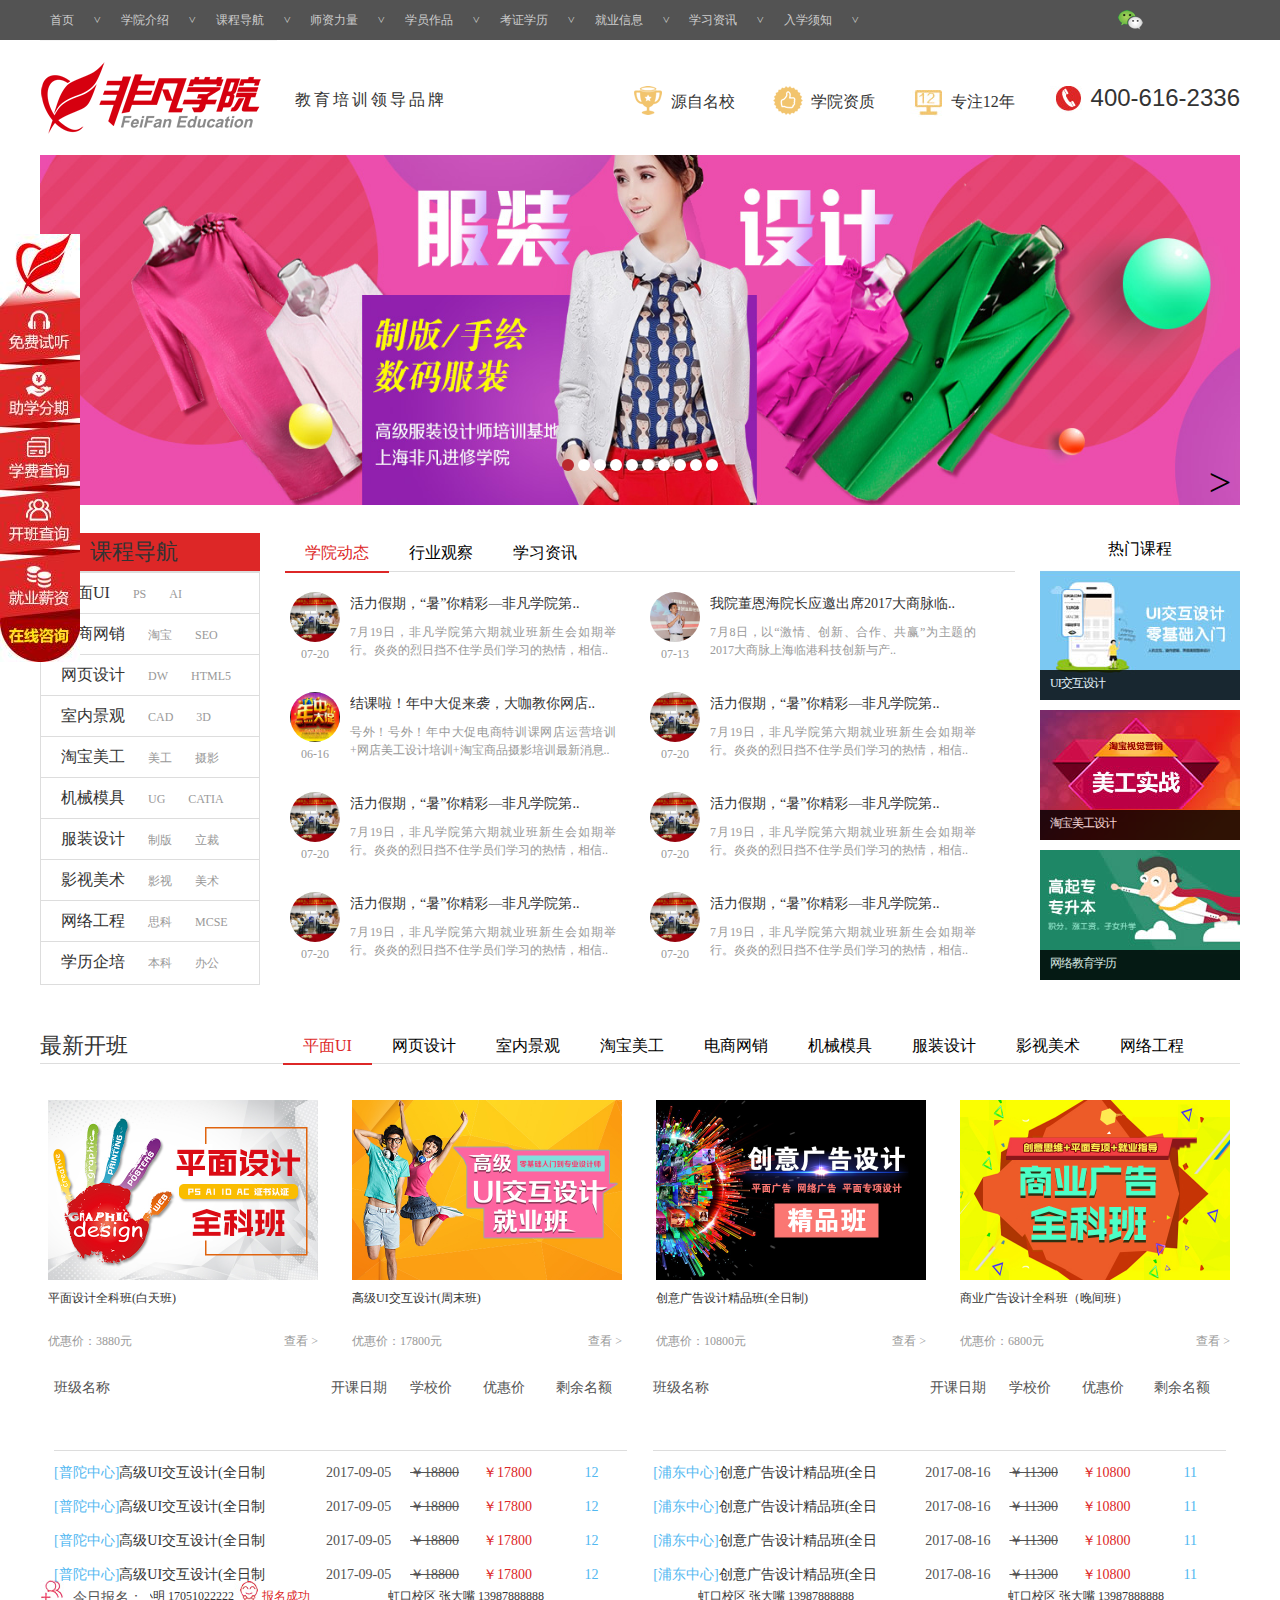
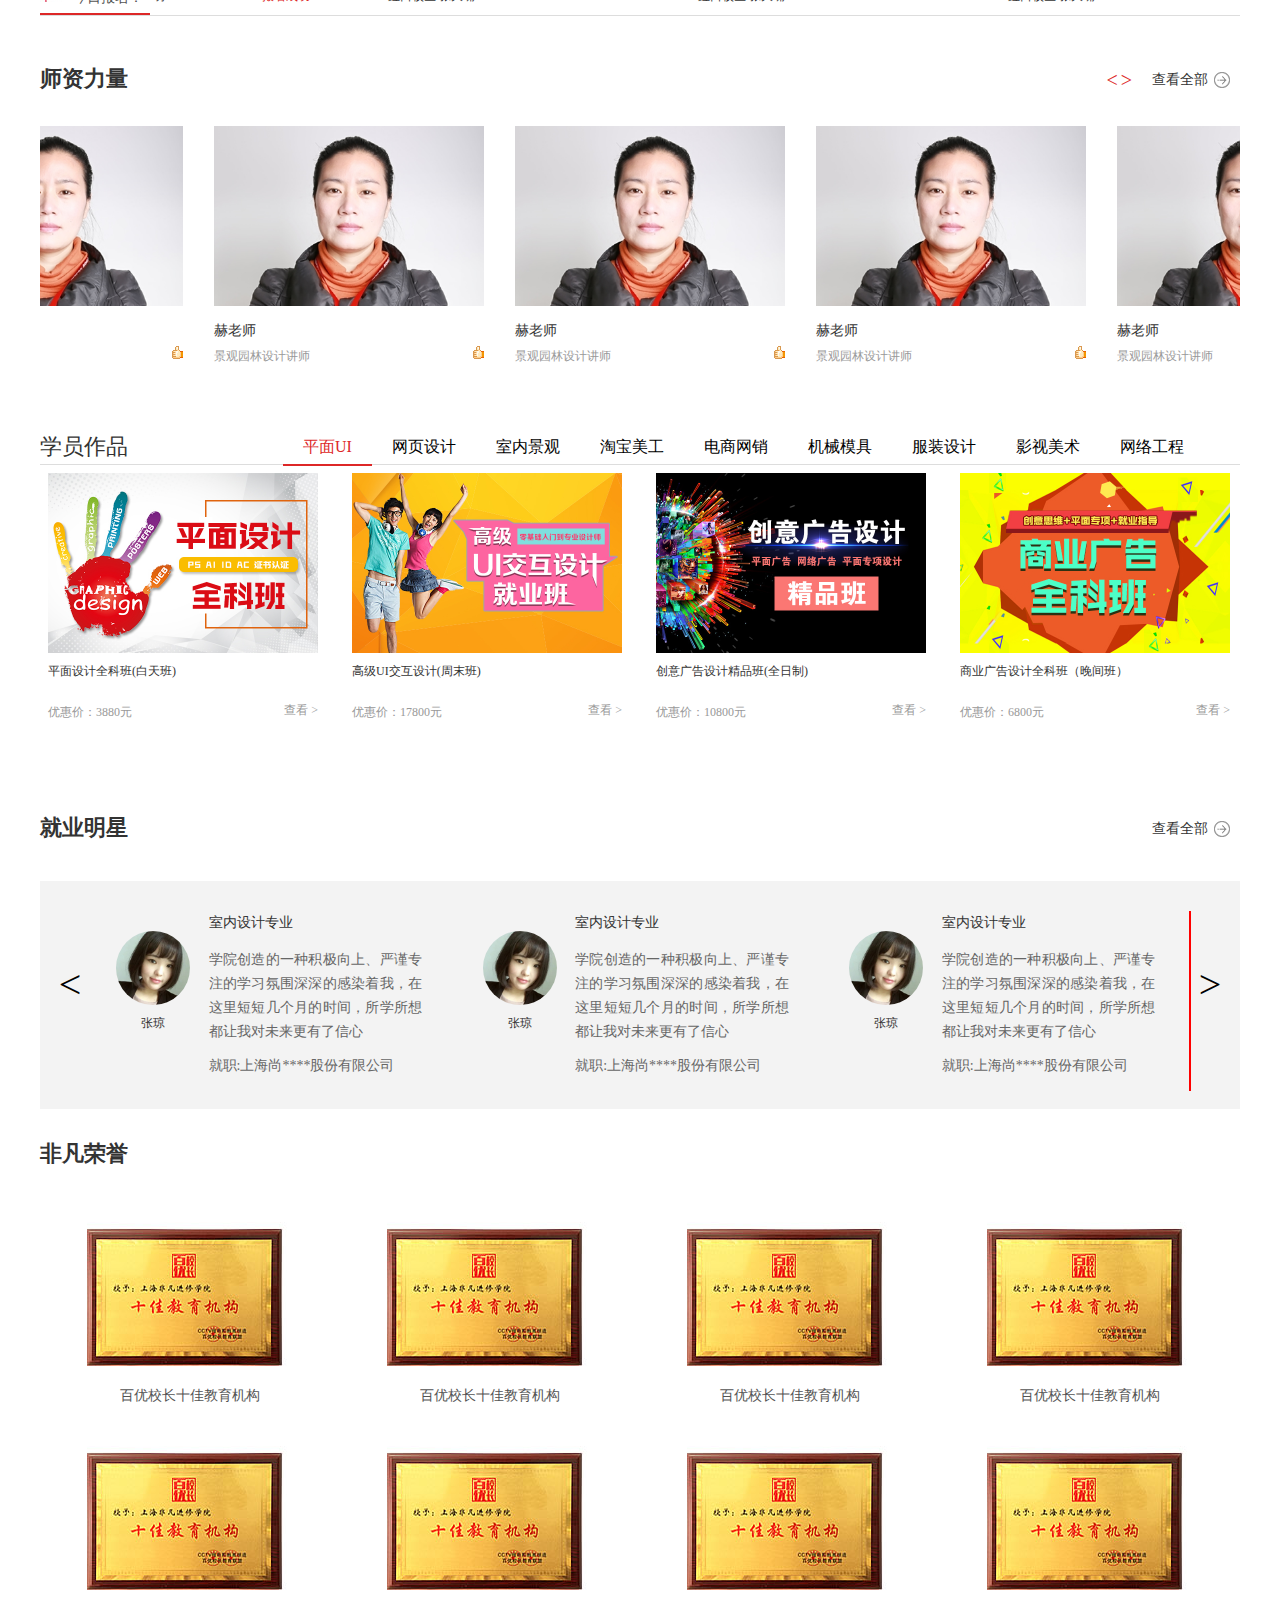
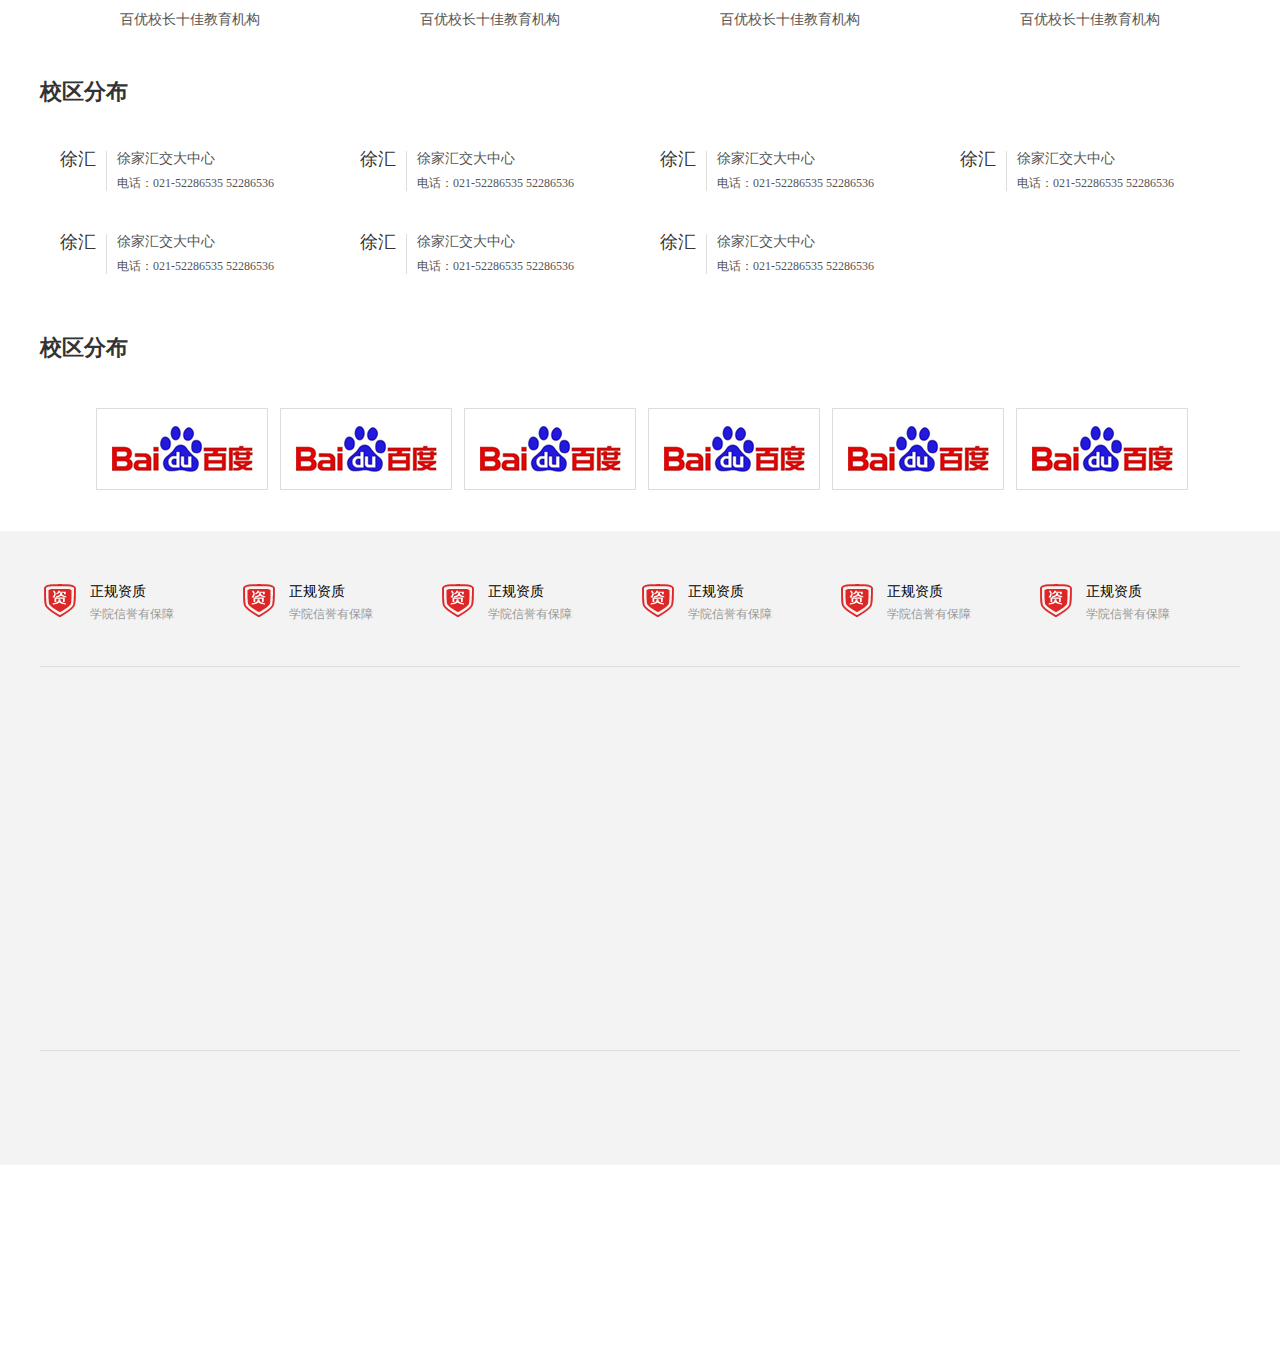
==== commit df2c6c19: "ww" ====
--- a/index.html
+++ b/index.html
@@ -2948,12 +2948,7 @@
     <div class="footer">	
           <div class="footer-contain">
            	<ul class="regular">
-           		<li>
-           			<img src="images/footer/db1.png"/>
-           			<span style="font-size: 14px;">正规资质</span>
-           			<br />
-           			<span style="color: #999999;">学院信誉有保障</span>
-           		</li>
+           		
            	<li>
            			<img src="images/footer/db1.png"/>
            			<span style="font-size: 14px;">正规资质</span>
@@ -2992,7 +2987,11 @@
            		</li>
            	</ul>
            	<div class="line2"></div>
-           	<div class="navi"></div>
+           	<div class="navi">
+           	 <div class="navi left"></div>
+           	 <div class="navi right"></div>
+           	
+           	</div>
            	<div class="line2"></div>
            	<div class="copy"></div>
            	
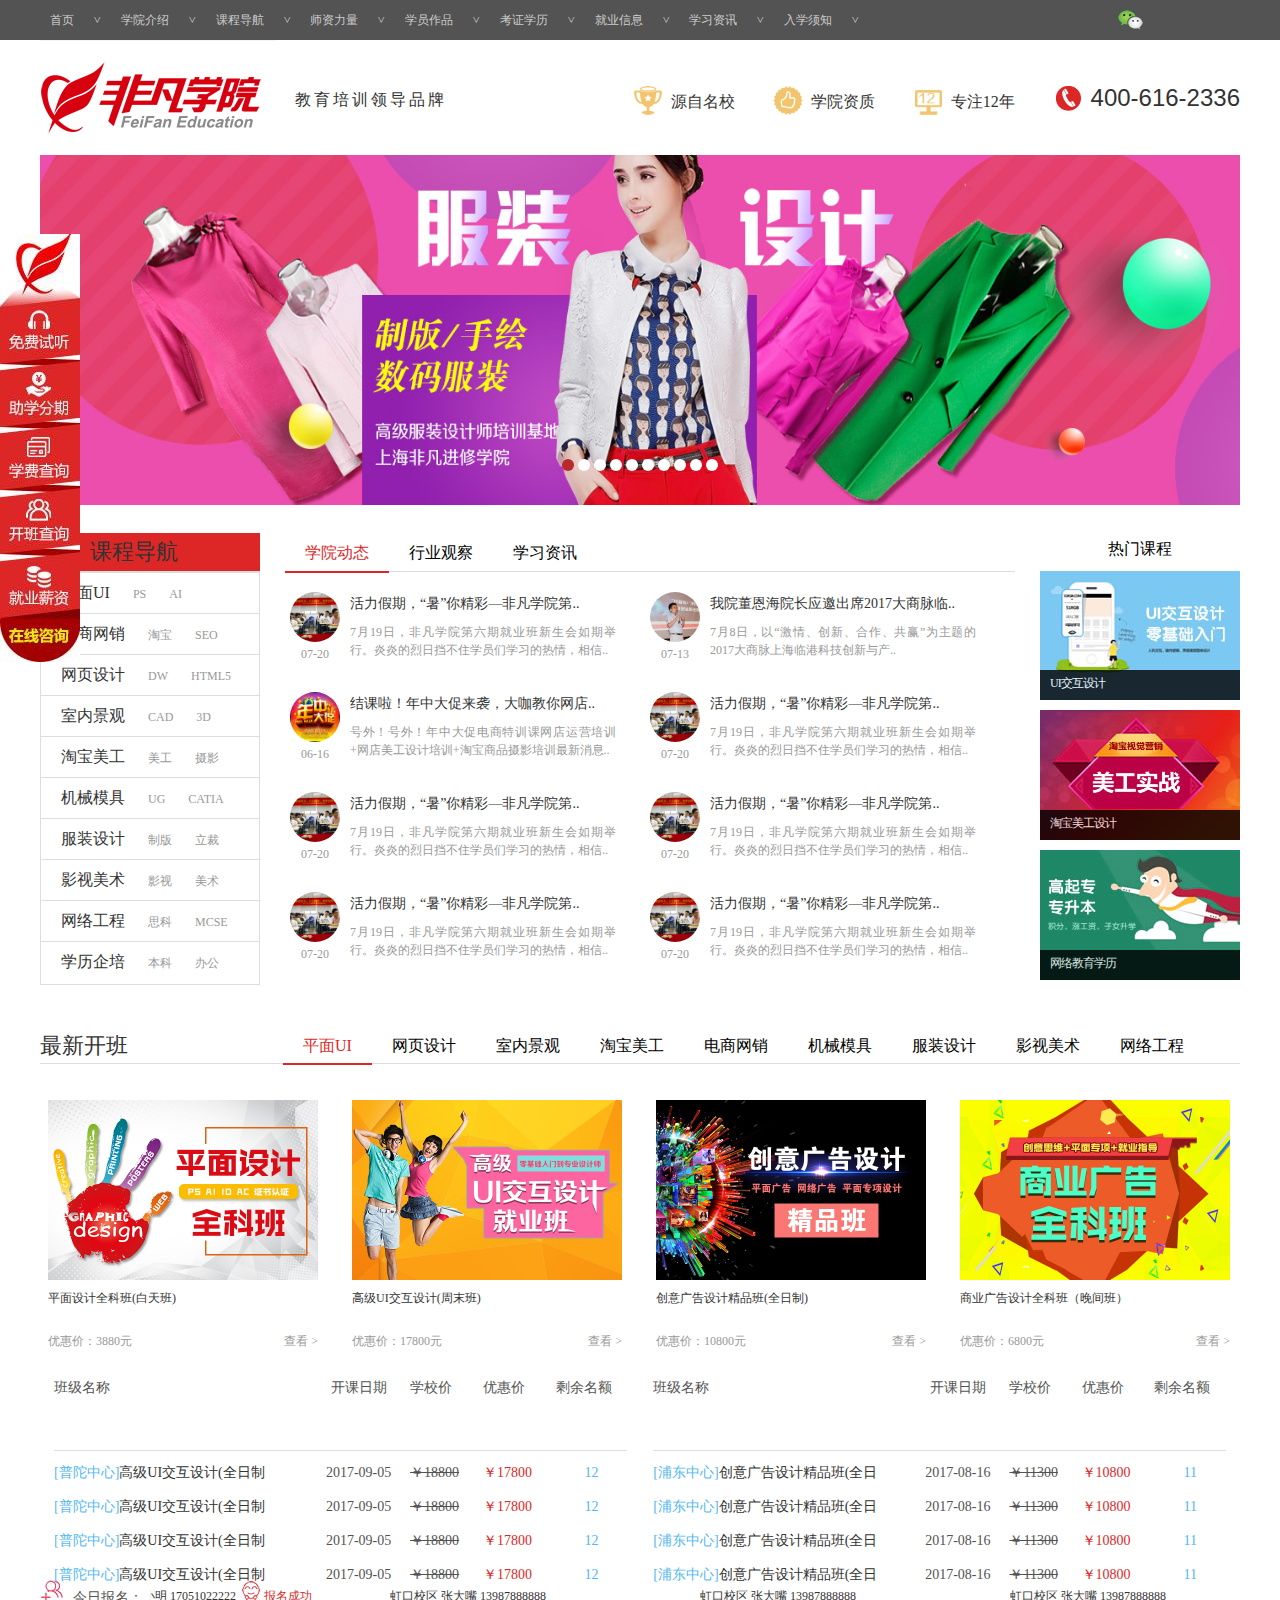
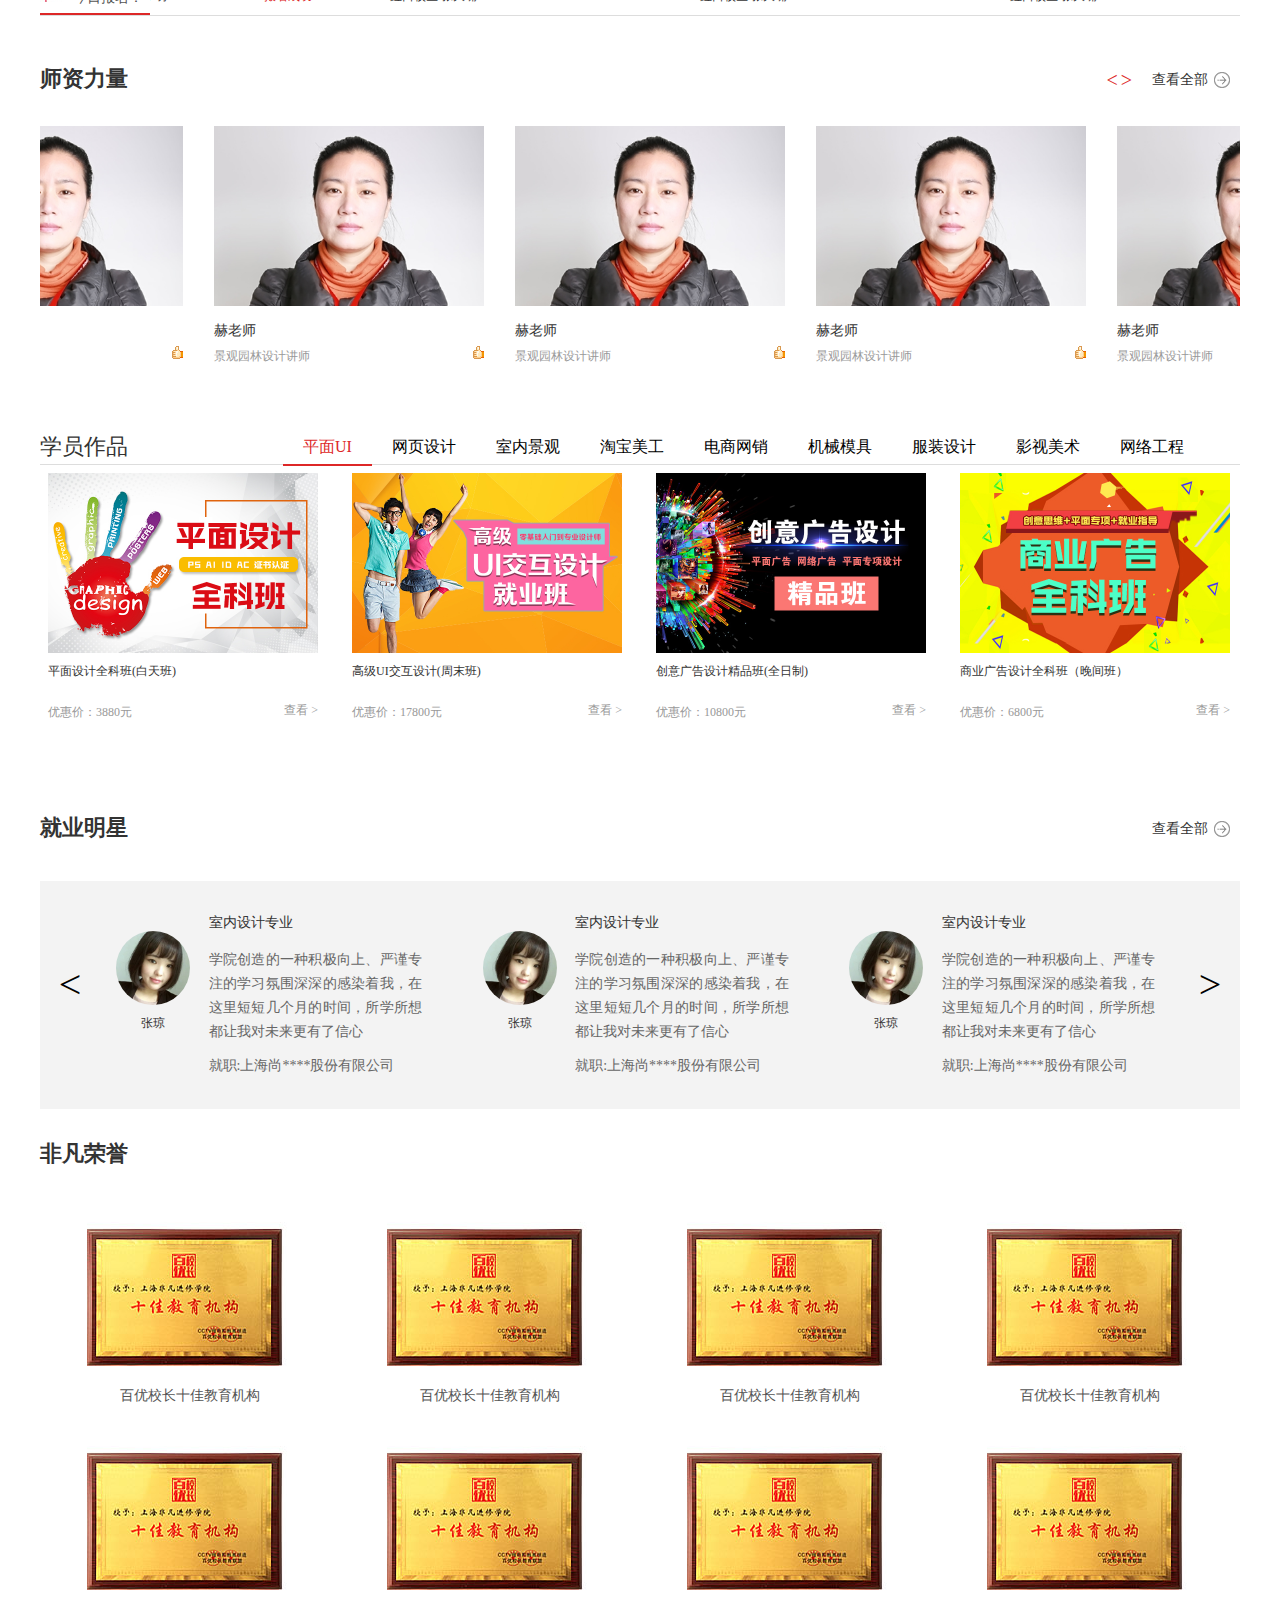
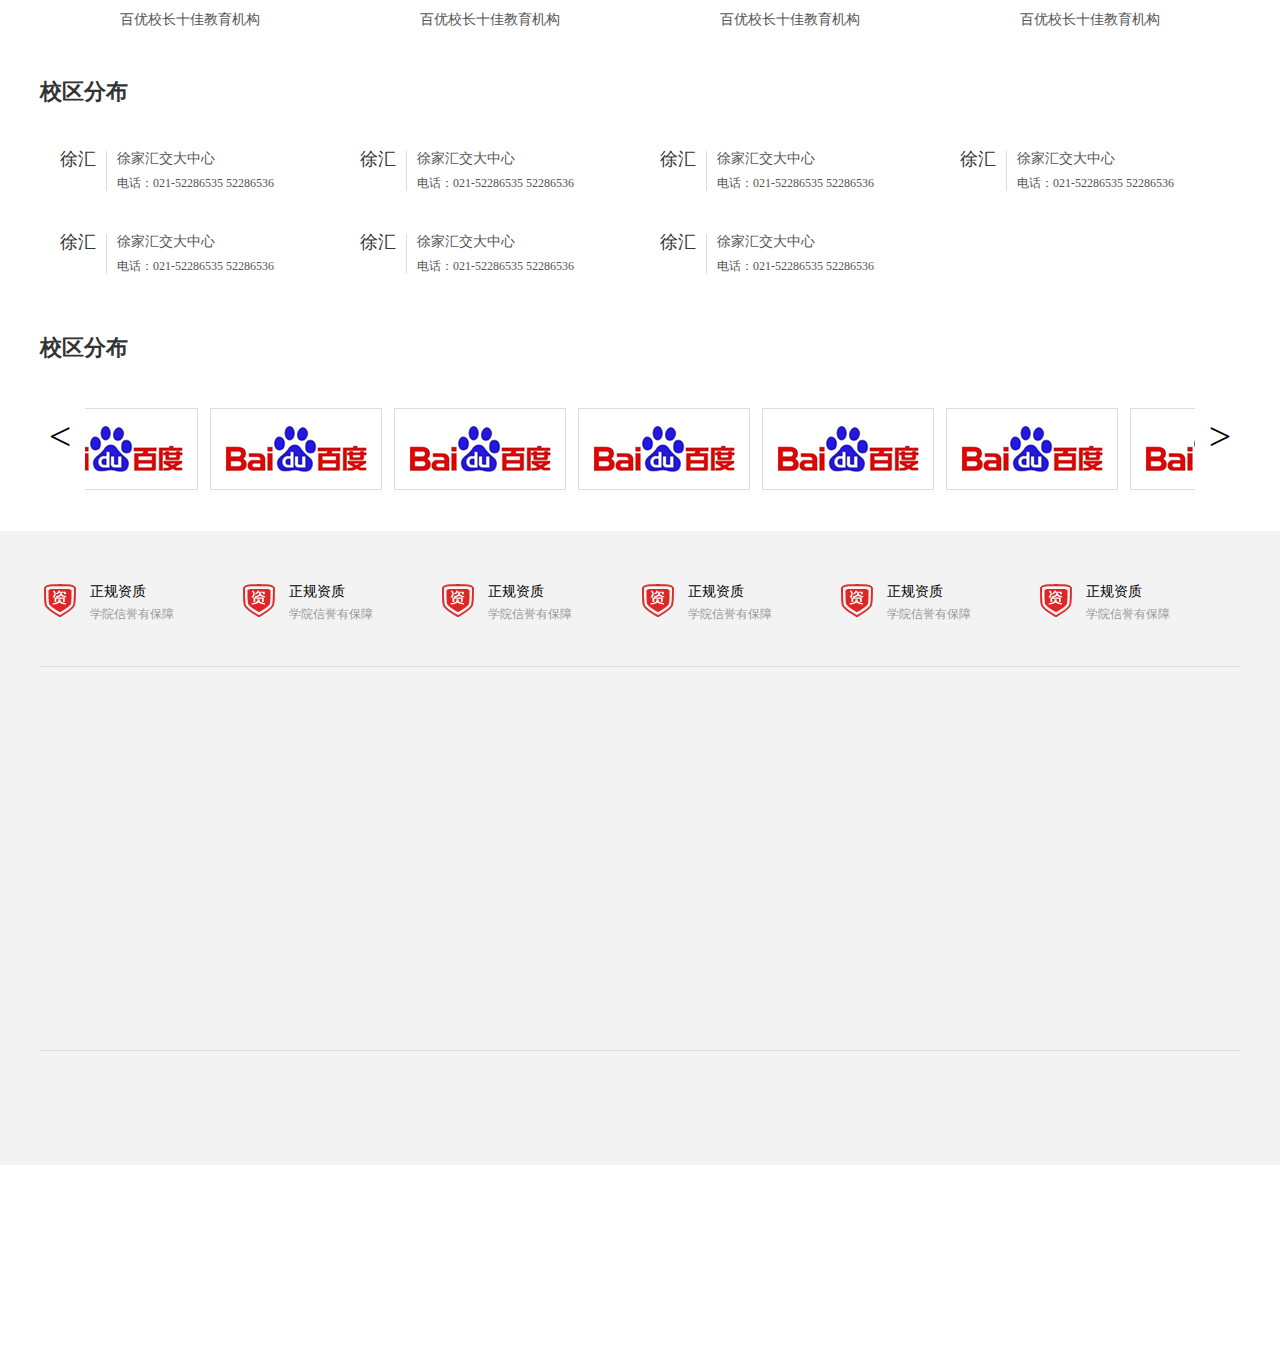
==== commit eb5b3537: "e" ====
--- a/index.html
+++ b/index.html
@@ -2781,7 +2781,7 @@
 	  						<div class="feedback-qy">就职:上海尚****股份有限公司</div>
 	  					</div>
 	  				</li>	  			
-	  			    <li style="background-color:red;"><a class="feedback-headimg"><img src="images/就业明星/2.jpg"/><span>张琼</span></a>
+	  			    <li ><a class="feedback-headimg"><img src="images/就业明星/2.jpg"/><span>张琼</span></a>
 	  					<div class="feedback-info">
 	  						<div class="feedback-desc">室内设计专业</div>
 	  						<a style="color:#666 ; font-size: 14px;">学院创造的一种积极向上、严谨专注的学习氛围深深的感染着我，在这里短短几个月的时间，所学所想都让我对未来更有了信心</a>
@@ -3159,7 +3159,7 @@
 			var list = $(".tempWrap ul li");
 			var ul = $(".tempWrap ul");
 			ul.width(list.length * 270);
-//			console.log(ul.width);
+			console.log(ul.width );
 			var v = -50;// 滚动的速度
 			var timeOut = 200;//定时器时长
 			var left = 0;//左偏移
@@ -3209,7 +3209,8 @@
 //jiuyemingxing 
 $(document).ready(function(){
 	var $width=$(".pcont").width();
-	var $div=$(".pcont");
+	var $div=$(".feedback-list");
+	
 	var $page=1;
 	var $img=$(".pcont ul li").length;
 	var $pagesize=3;
@@ -3234,6 +3235,8 @@
 		}
 	});
 });
+
+			
 //合作企业
             $(document).ready(function(){
             var list = $(".conin ul li");
--- a/css/style.css
+++ b/css/style.css
@@ -668,7 +668,9 @@
 .icon-left:hover{background-color: #333333;
 cursor: pointer;
 color: #CCCCCC;}
-.feedback-list{width:2202px;
+.pcont{position: relative;}
+.feedback-list{position: absolute;
+	width:2202px;
 height: 180px;
 overflow: hidden;}
 .feedback-list li{width: 366.667px;
@@ -776,15 +778,15 @@
 	height: 68px;
 	width: 40px;
 	font-size: 40px;
-	
+	margin-top: -30px;
 	text-align: center;
 	position: absolute;
 	top: 50%;
-	margin-top: -3184px;
+	
 }
 .conin{width: 1110px;
 height: 100px;
-position: absolute;
+position: relative;
 left: 45px;
 overflow: hidden;}
 .rightBotton:hover{background-color: #999999; color: #CCCCCC;}
@@ -793,7 +795,8 @@
 .leftBotton{left: 0px;}
 .conin ul{height: 100px;
 width: 3312px;
-padding: 5px;}
+padding: 5px;
+position: absolute;}
 .conin ul li{float: left;
 width: 170px;
 height: 80px;
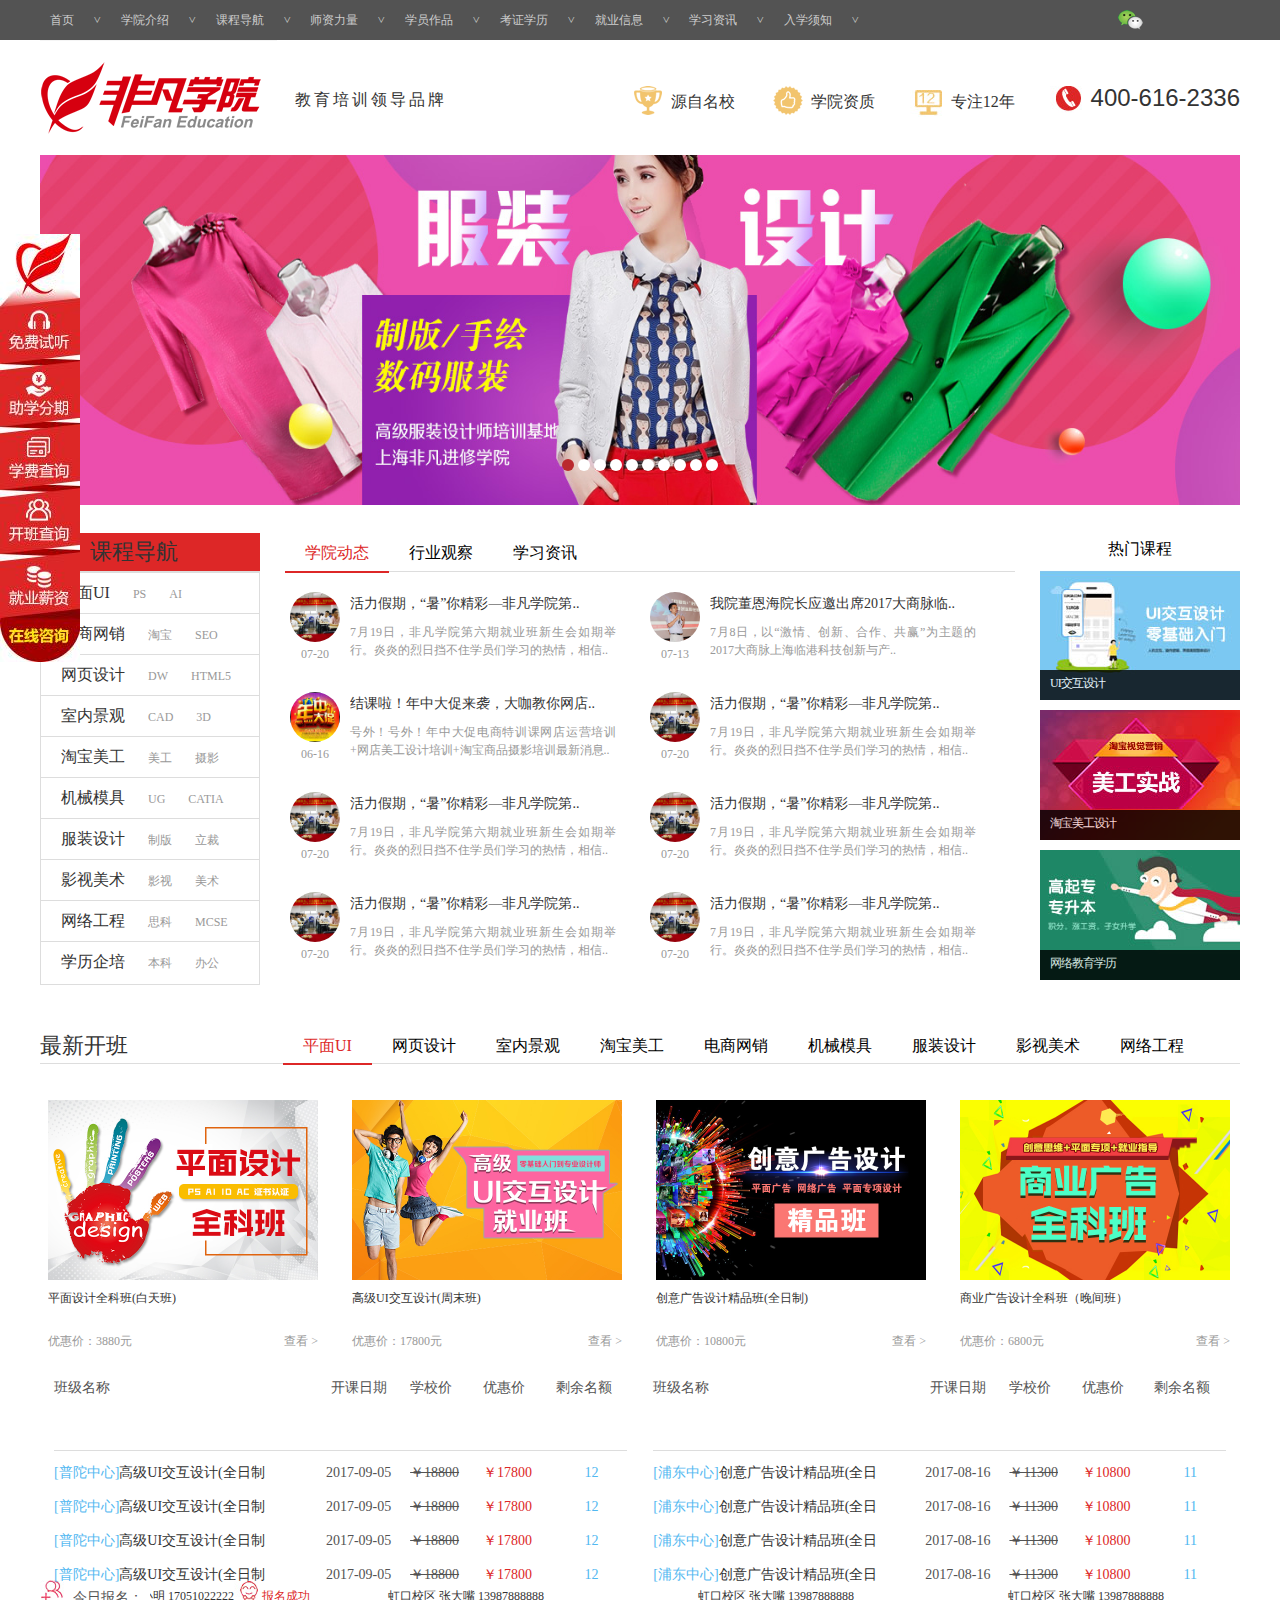
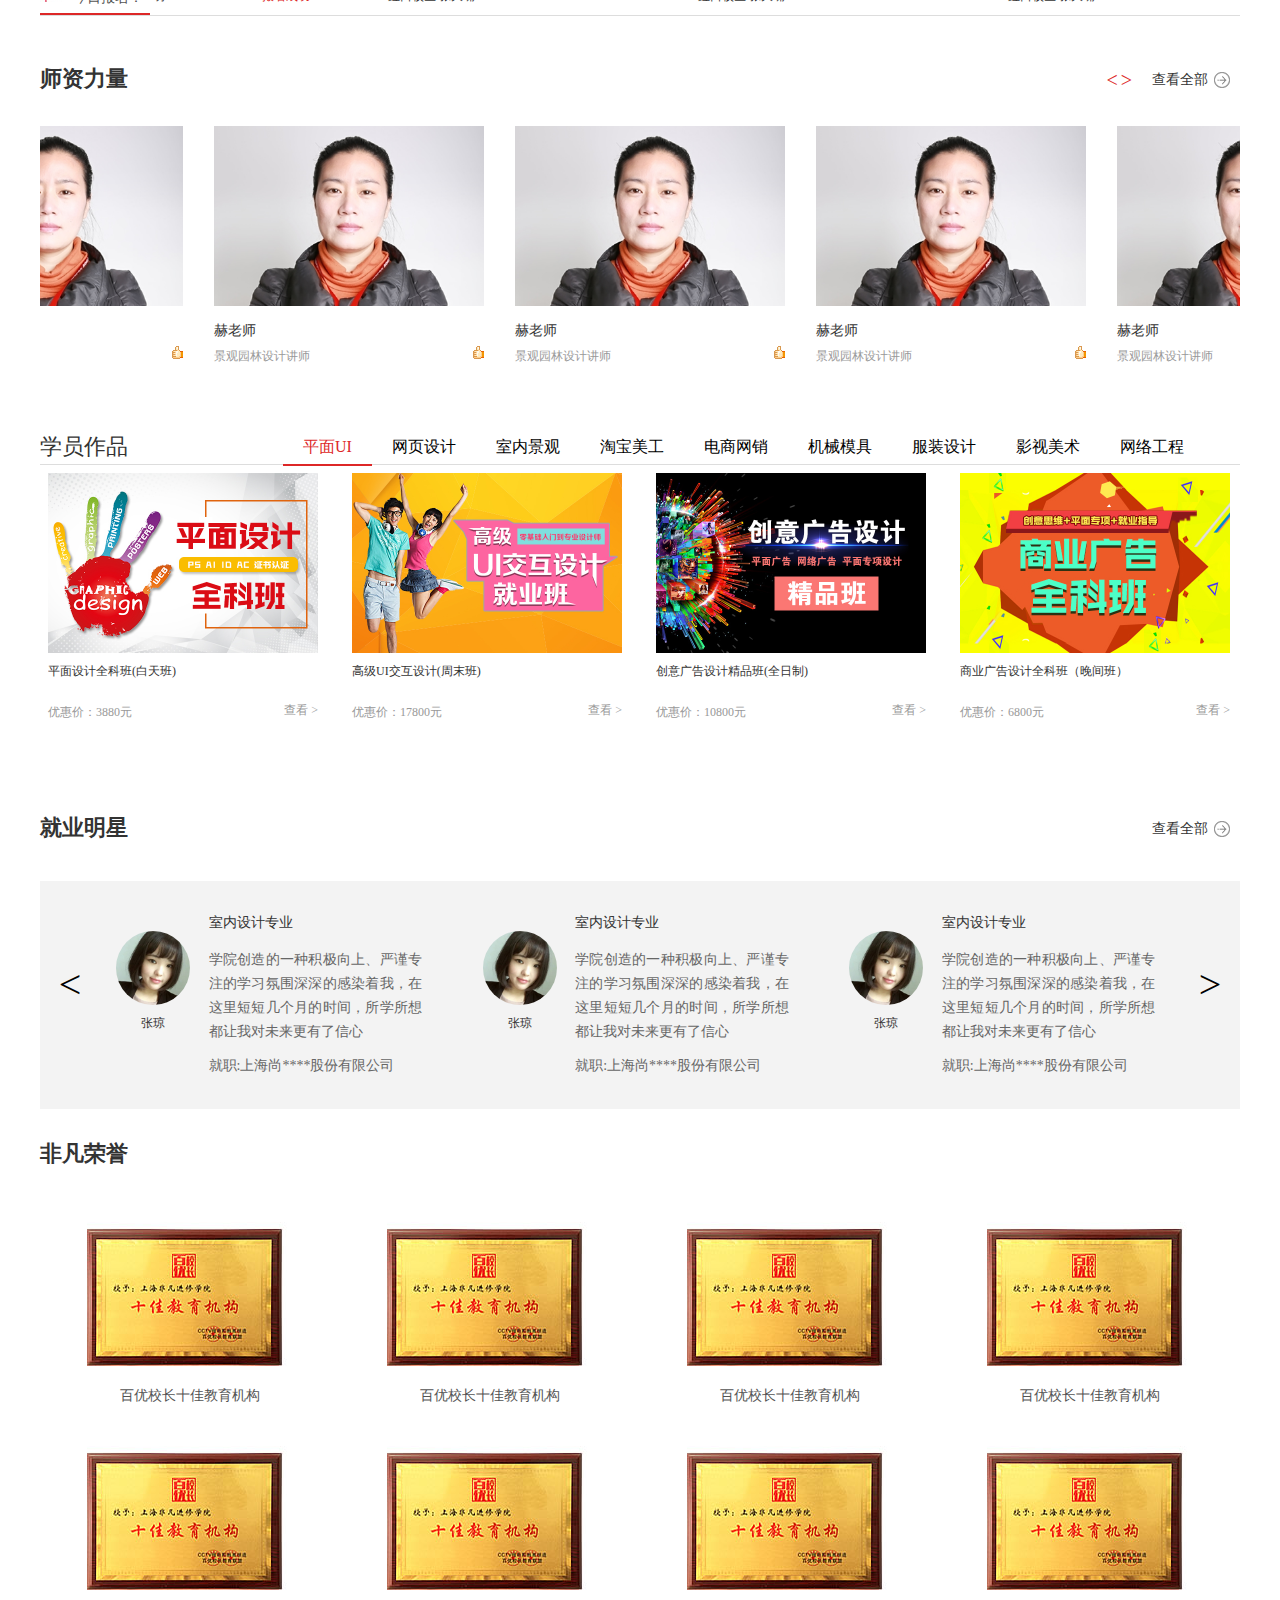
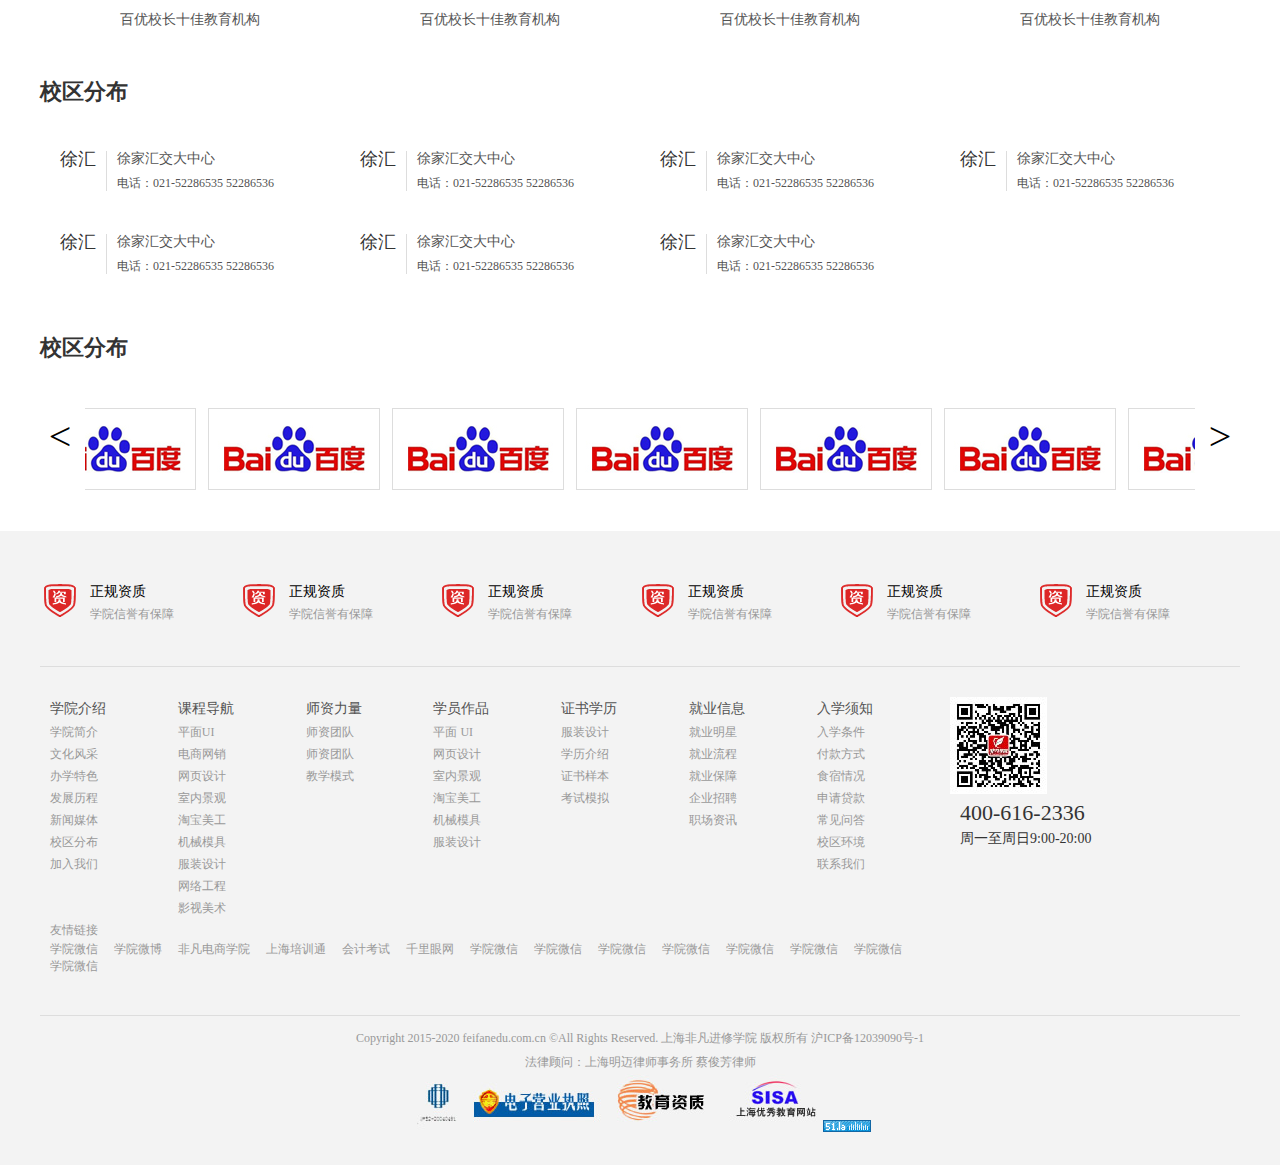
==== commit 1d9428c3: "非凡首页" ====
--- a/index.html
+++ b/index.html
@@ -2988,12 +2988,114 @@
            	</ul>
            	<div class="line2"></div>
            	<div class="navi">
-           	 <div class="navi left"></div>
-           	 <div class="navi right"></div>
-           	
+           	 <div class="navi-left">
+           	 	<ul>
+           	 		<li>
+           	 			<a class="fp">学院介绍</a><br />
+           	 			<a>学院简介</a><br />
+           	 			<a>文化风采</a><br />
+           	 			<a>办学特色</a><br />
+           	 			<a>发展历程</a><br />
+           	 			<a>新闻媒体</a><br />
+           	 			<a>校区分布</a><br />
+           	 			<a>加入我们</a><br />
+           	 			
+           	 		</li>
+           	 	   <li>
+           	 			<a class="fp">课程导航</a><br />
+           	 			<a>平面UI</a><br />
+           	 			<a>电商网销</a><br />
+           	 			<a>网页设计</a><br />
+           	 			<a>室内景观</a><br />
+           	 			<a>淘宝美工</a><br />
+           	 			<a>机械模具</a><br />
+           	 			<a>服装设计</a><br />
+           	 			<a>网络工程</a><br />
+           	 			<a>影视美术</a><br />
+           	 			
+           	 		</li>
+           	 	   <li>
+           	 			<a class="fp">师资力量</a><br />
+           	 			<a>师资团队</a><br />
+           	 			<a>师资团队</a><br />
+           	 			<a>教学模式</a><br />
+           	 		</li>
+           	 		<li>
+           	 			<a class="fp">学员作品</a><br />
+           	 			<a>平面  UI</a><br />
+        	 			<a>网页设计</a><br />
+           	 			<a>室内景观</a><br />
+           	 			<a>淘宝美工</a><br />
+           	 			<a>机械模具</a><br />
+           	 			<a>服装设计</a><br />
+           	 			
+           	 		</li>
+           	 	   <li>
+           	 			<a class="fp">证书学历</a><br />
+           	 			<a>服装设计</a><br />
+           	 			<a>学历介绍</a><br />
+           	 			<a>证书样本</a><br />
+           	 			<a>考试模拟</a><br />
+           	       </li>
+           	 		
+           	 	   <li>
+           	 			<a class="fp">就业信息</a><br />
+           	 			<a>就业明星</a><br />
+           	 			<a>就业流程</a><br />
+           	 			<a>就业保障</a><br />
+           	 			<a>企业招聘</a><br />
+           	 			<a>职场资讯</a><br />
+           	 			
+           	 			
+           	 		</li>
+           	 	  <li>
+           	 			<a class="fp">入学须知</a><br />
+           	 			<a>入学条件</a><br />
+           	 			<a>付款方式</a><br />
+           	 			<a>食宿情况</a><br />
+           	 			<a>申请贷款</a><br />
+           	 			<a>常见问答</a><br />
+           	 			<a>校区环境</a><br />
+           	 			<a>联系我们</a><br />
+           	 			
+           	 		</li>
+           	 	
+           	 	</ul>
+           	 	<div class="yqlj"><a>友情链接</a></div>
+           	 	<div class="ljdz">
+           	    <a><span>学院微信</span></a>
+           	    <a><span>学院微博</span></a>
+           	    <a><span>非凡电商学院</span></a>
+           	    <a><span>上海培训通</span></a>
+           	    <a><span>会计考试</span></a>
+           	    <a><span>千里眼网</span></a>
+           	    <a><span>学院微信</span></a>
+           	     <a><span>学院微信</span></a>
+           	    <a><span>学院微信</span></a>
+           	    <a><span>学院微信</span></a>
+           	    <a><span>学院微信</span></a>
+           	    <a><span>学院微信</span></a>
+           	    <a><span>学院微信</span></a>
+           	    <a><span>学院微信</span></a>
+           	 		
+           	 	</div>
+           	 </div>
+           	 <div class="navi-right">
+           	 	<img src="images/footer/ewm.jpg"/>
+           	 	<p class="dh">400-616-2336</p>
+           	 	<p class="rq">周一至周日9:00-20:00</p>
+           	 </div>
+           </div>
+           		<div class="clear"></div>
+           	<div class="line2"></div>
+           	<div class="copy">
+           		
+         Copyright 2015-2020 feifanedu.com.cn ©All Rights Reserved. 上海非凡进修学院 版权所有 沪ICP备12039090号-1
+         <br />
+         
+法律顾问：上海明迈律师事务所 蔡俊芳律师<br />
+<img src="images/footer/cp.jpg" /><a><img src="images/footer/icon_9.gif"</a>
            	</div>
-           	<div class="line2"></div>
-           	<div class="copy"></div>
            	
           </div> 
        </div>
--- a/css/style.css
+++ b/css/style.css
@@ -829,4 +829,43 @@
 padding: 20px 0px;
 }
 .navi{width: 1200px;
-height: 343px;}+/*height: 343px;*/
+padding: 30px 0 0 0;
+box-sizing: border-box;}
+.navi-left{width: 900px;
+float: left;
+padding-left: 10px;}
+.navi-left ul li{width: 14.2%;
+float: left;
+font-size: 12px;
+}
+.fp{font-size: 14px;
+color: #535353!important;
+line-height: 24px!important;}
+.navi-left li a{line-height: 22px;
+color: #999;}
+.yqlj{width: 100%;
+clear: both;}
+.yqlj a{color: #999;
+font-size: 12px;
+line-height: 22px;}
+.ljdz{clear: both;
+width: 100%;}
+.ljdz span{float: left;
+padding-right: 16px!important;
+color: #999;}
+.navi-right{width: 200px;
+float: left;}
+.dh{font-size: 22px!important;
+line-height: 30px!important;
+color: #333!important;}
+.rq{font-size: 14px!important;
+line-height: 22px!important;
+color: #333!important;
+padding-top: 20px;}
+.copy{width: 100%;
+text-align: center;
+line-height: 24px;
+padding: 10px 0;
+color: #999;
+}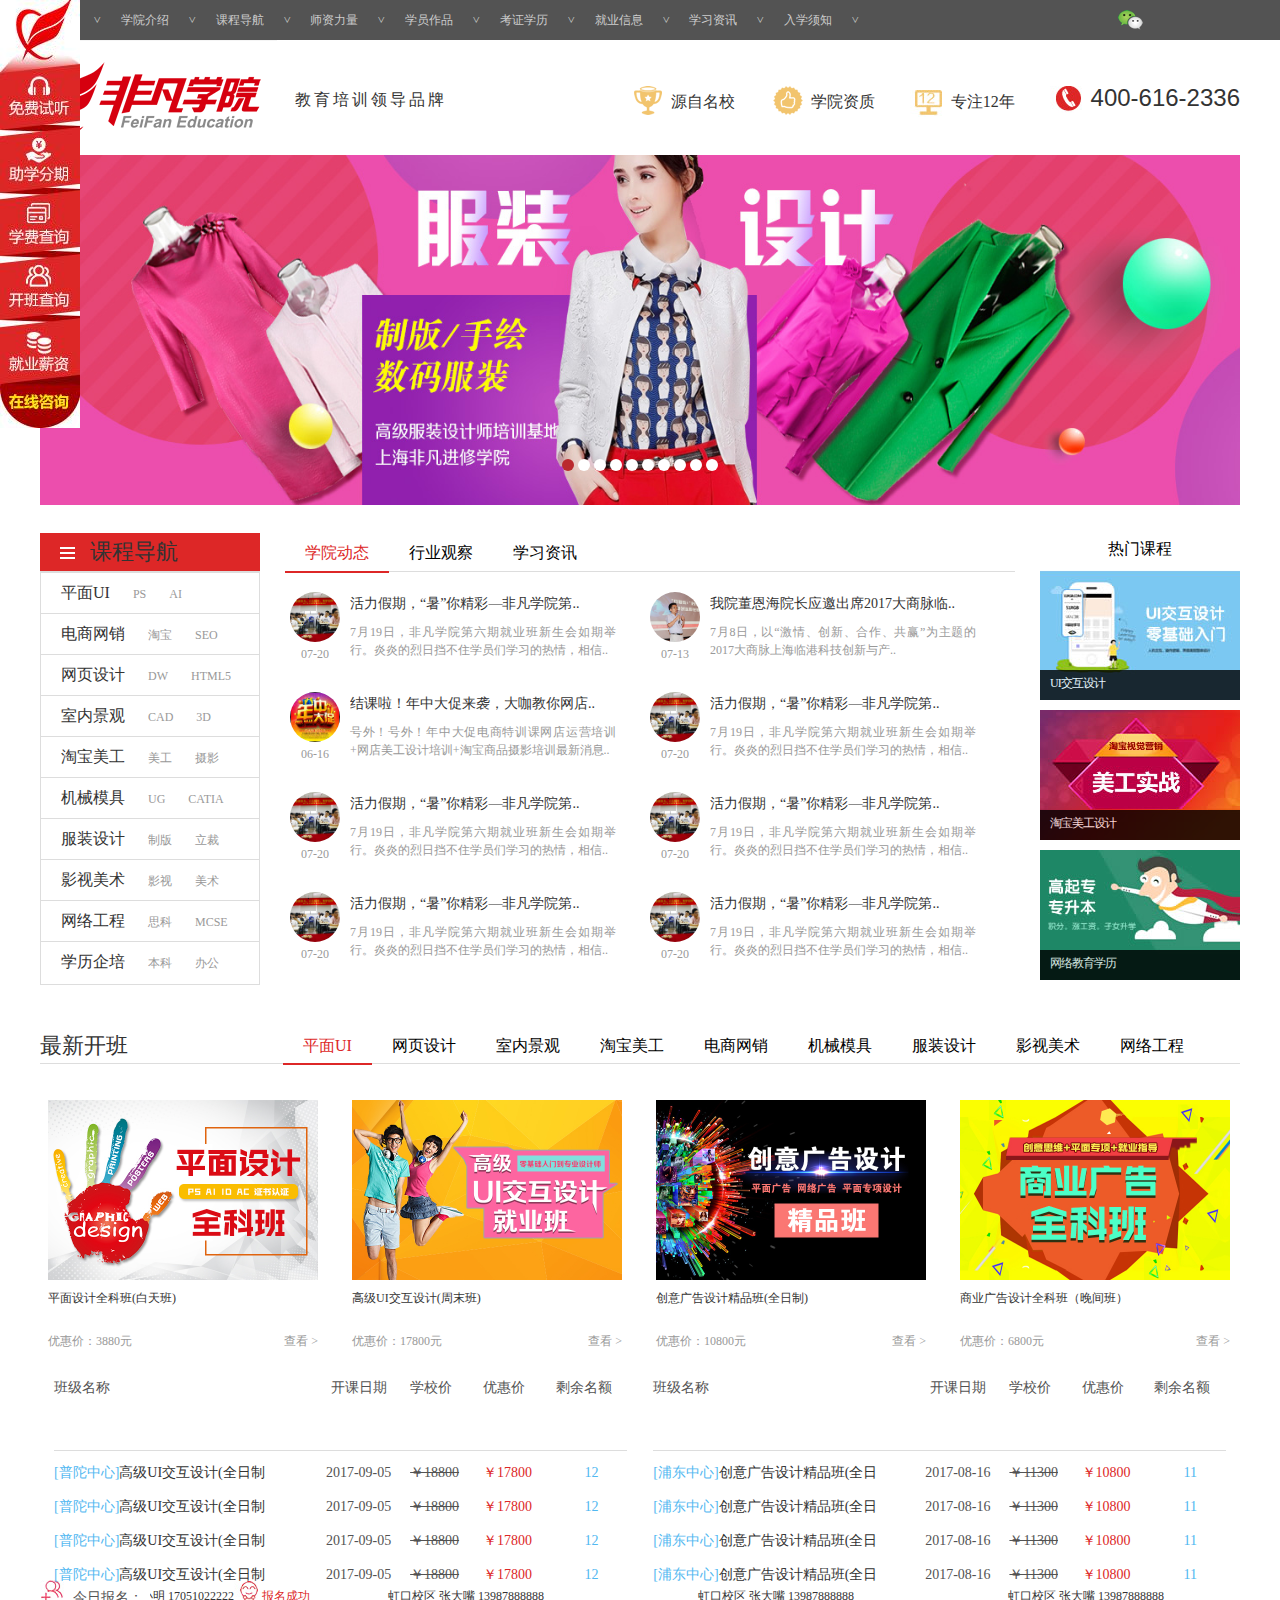
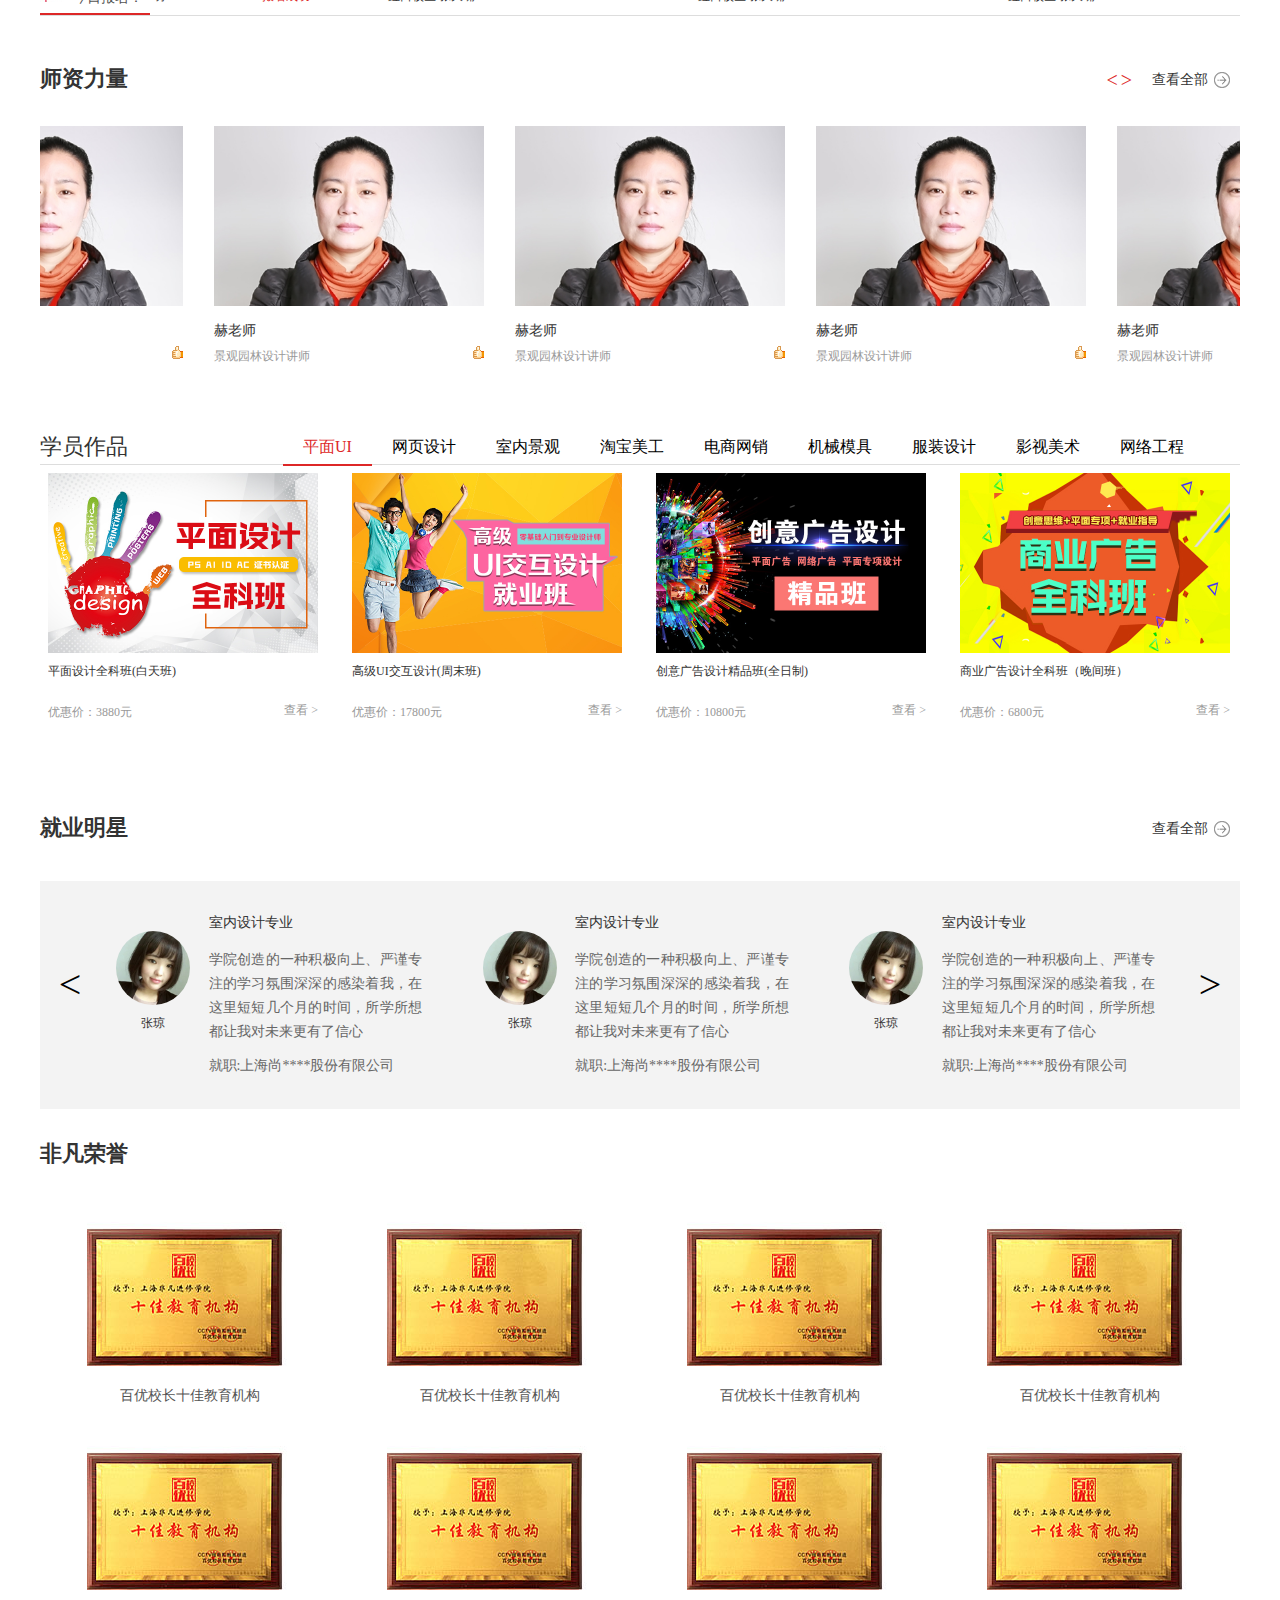
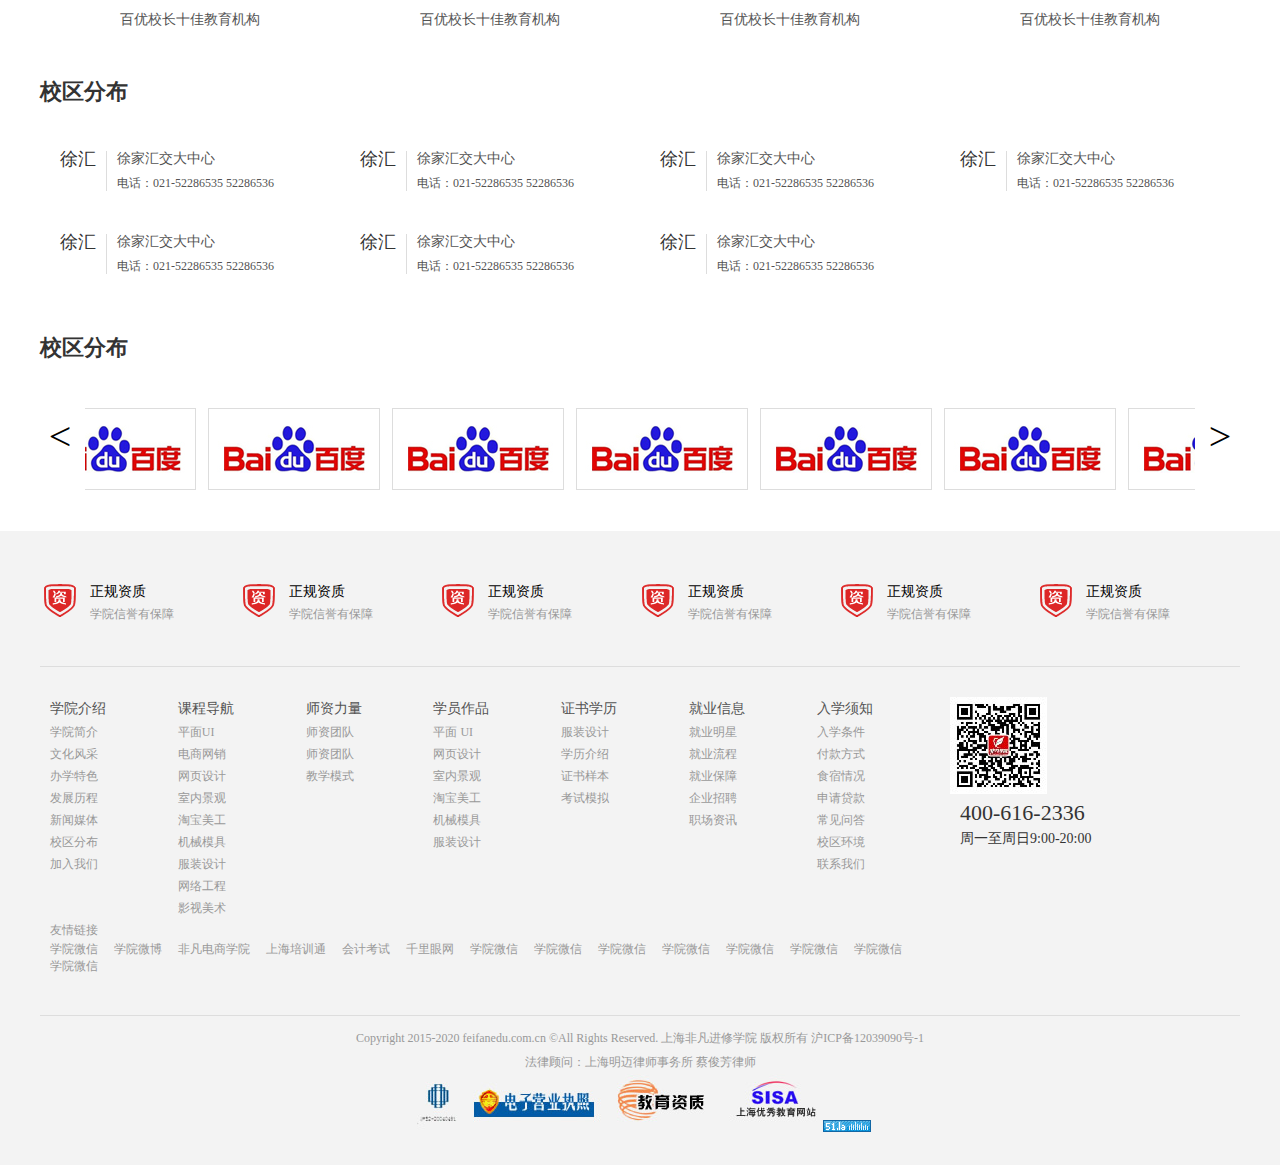
==== commit 1a33d6b5: "top，foot" ====
--- a/index.html
+++ b/index.html
@@ -3117,11 +3117,13 @@
 				$(document).ready(function() {
 
 					var h = $(window).height();
+					
 					var sh = $(".side-ad").height();
+					console.log(offsetTop);
 					// 上边滑动的距离
 					var offsetTop = $(window).scrollTop();
 					var top = (h - sh) / 2;
-					$(".side-ad").css("top", top + offsetTop + "px");
+//					$(".side-ad").css("top", top + offsetTop + "px");
 
 					$(document).scroll(function() {
 						offsetTop = $(window).scrollTop();
@@ -3325,6 +3327,7 @@
 		}else{
 			$div.stop(true,false).animate({"left":"-="+$width+"px"},600);
 			$page++;
+			
 		}
 	});
 	$(".icon-right").click(function(){
@@ -3334,6 +3337,7 @@
 		}else{
 			$div.animate({"left":"+="+$width+"px"},600);
 			$page--;
+			console.log("+="+$width+"px");
 		}
 	});
 });
--- a/css/style.css
+++ b/css/style.css
@@ -44,13 +44,13 @@
 .top li span:after{
 	display: inline-block;
 	content: ">";
-	-webkit-transform: rotate(90deg);
-	-moz-transform: rotate(90deg);
+	/*-webkit-transform: rotate(90deg);
+	-moz-transform: rotate(90deg);*/
 	transform: rotate(90deg);
 }
 .top li.active span:after{
-	-webkit-transform: rotate(270deg);
-	-moz-transform: rotate(270deg);
+	/*-webkit-transform: rotate(270deg);
+	-moz-transform: rotate(270deg);*/
 	transform: rotate(270deg);}
 	.top ul li:hover{
 	background-color: white;}
@@ -66,7 +66,7 @@
 	line-height: 32px;
 	position: absolute;
 	border: solid 1px gainsboro;
-	border-top-color: #fff;
+	/*border-top-color: #fff;*/
 	top: 40px;
 	left: 0px;
 }
@@ -90,7 +90,8 @@
 }
 .head .hdlogo1{width: 240px;
 height: 115px;
-float: left;}
+float: left;
+}
 .head .hdlogo2{
 	float: left;
     width: 250px;
